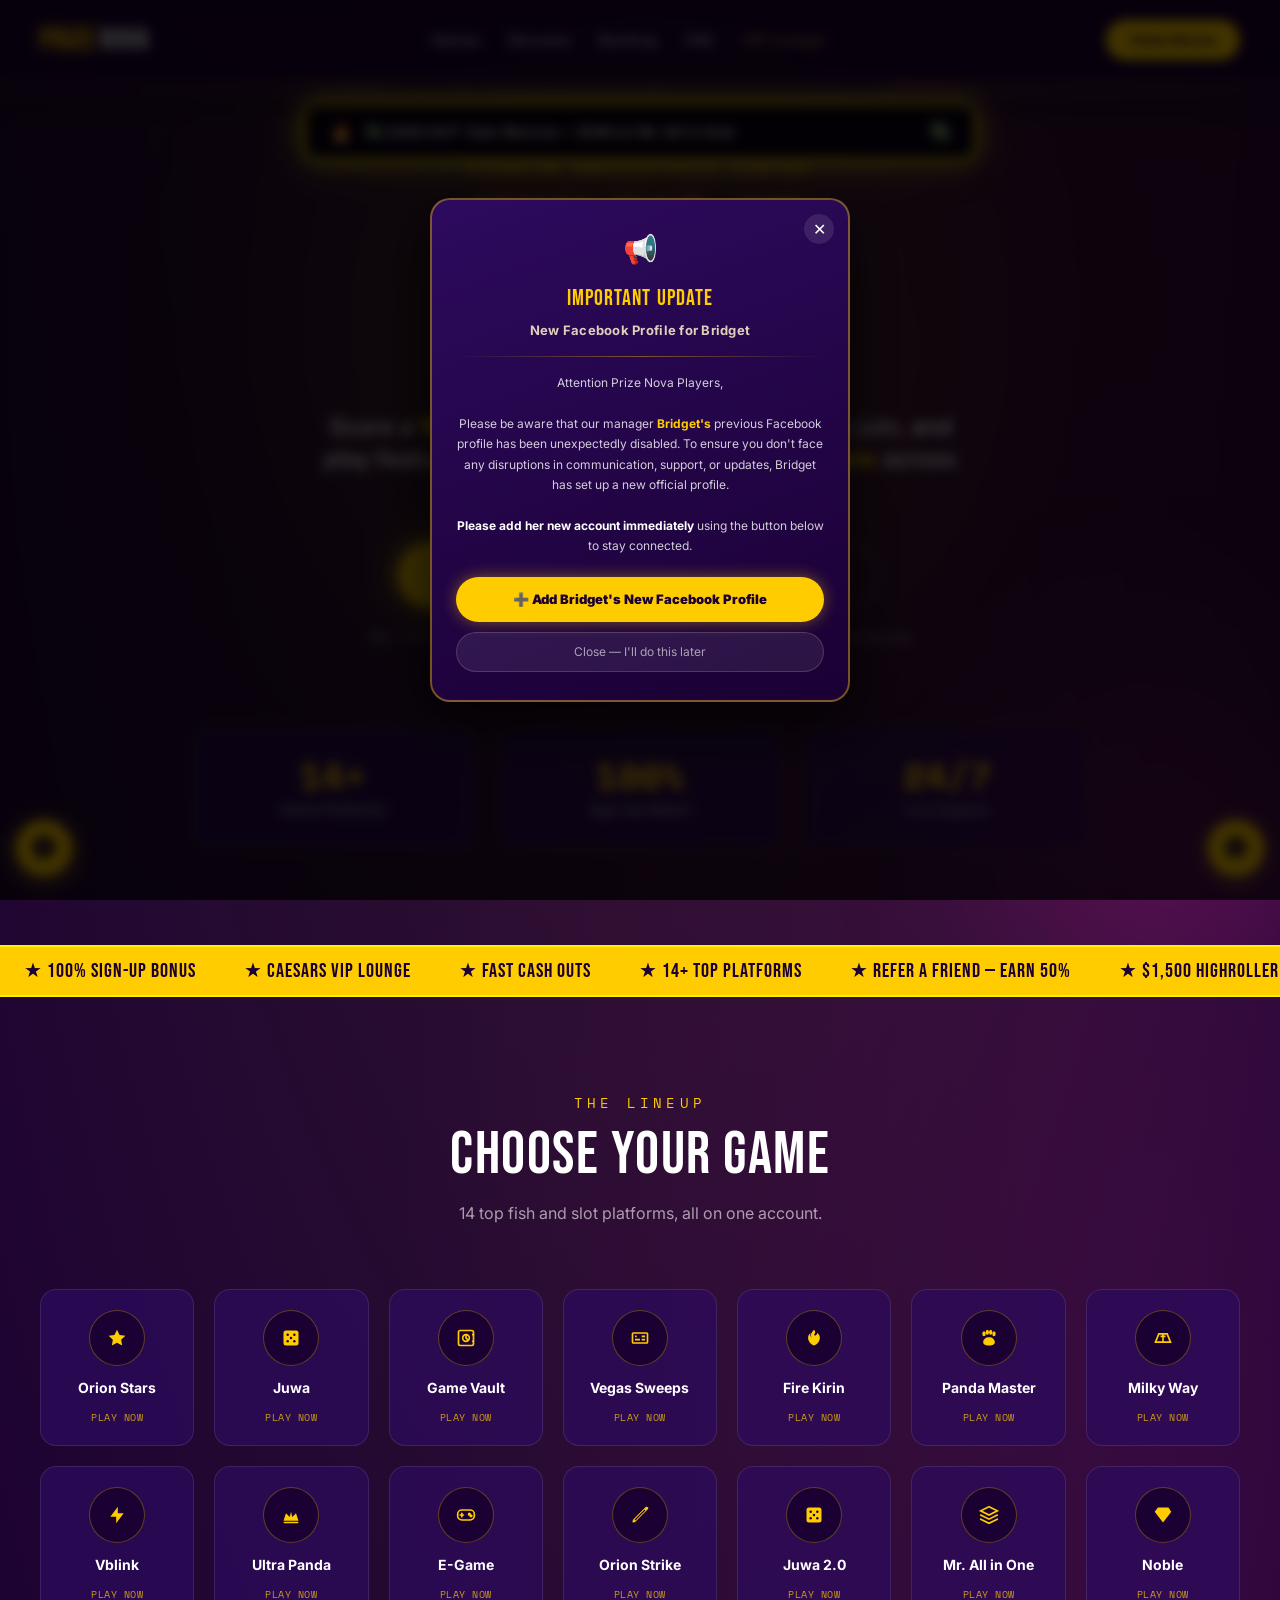
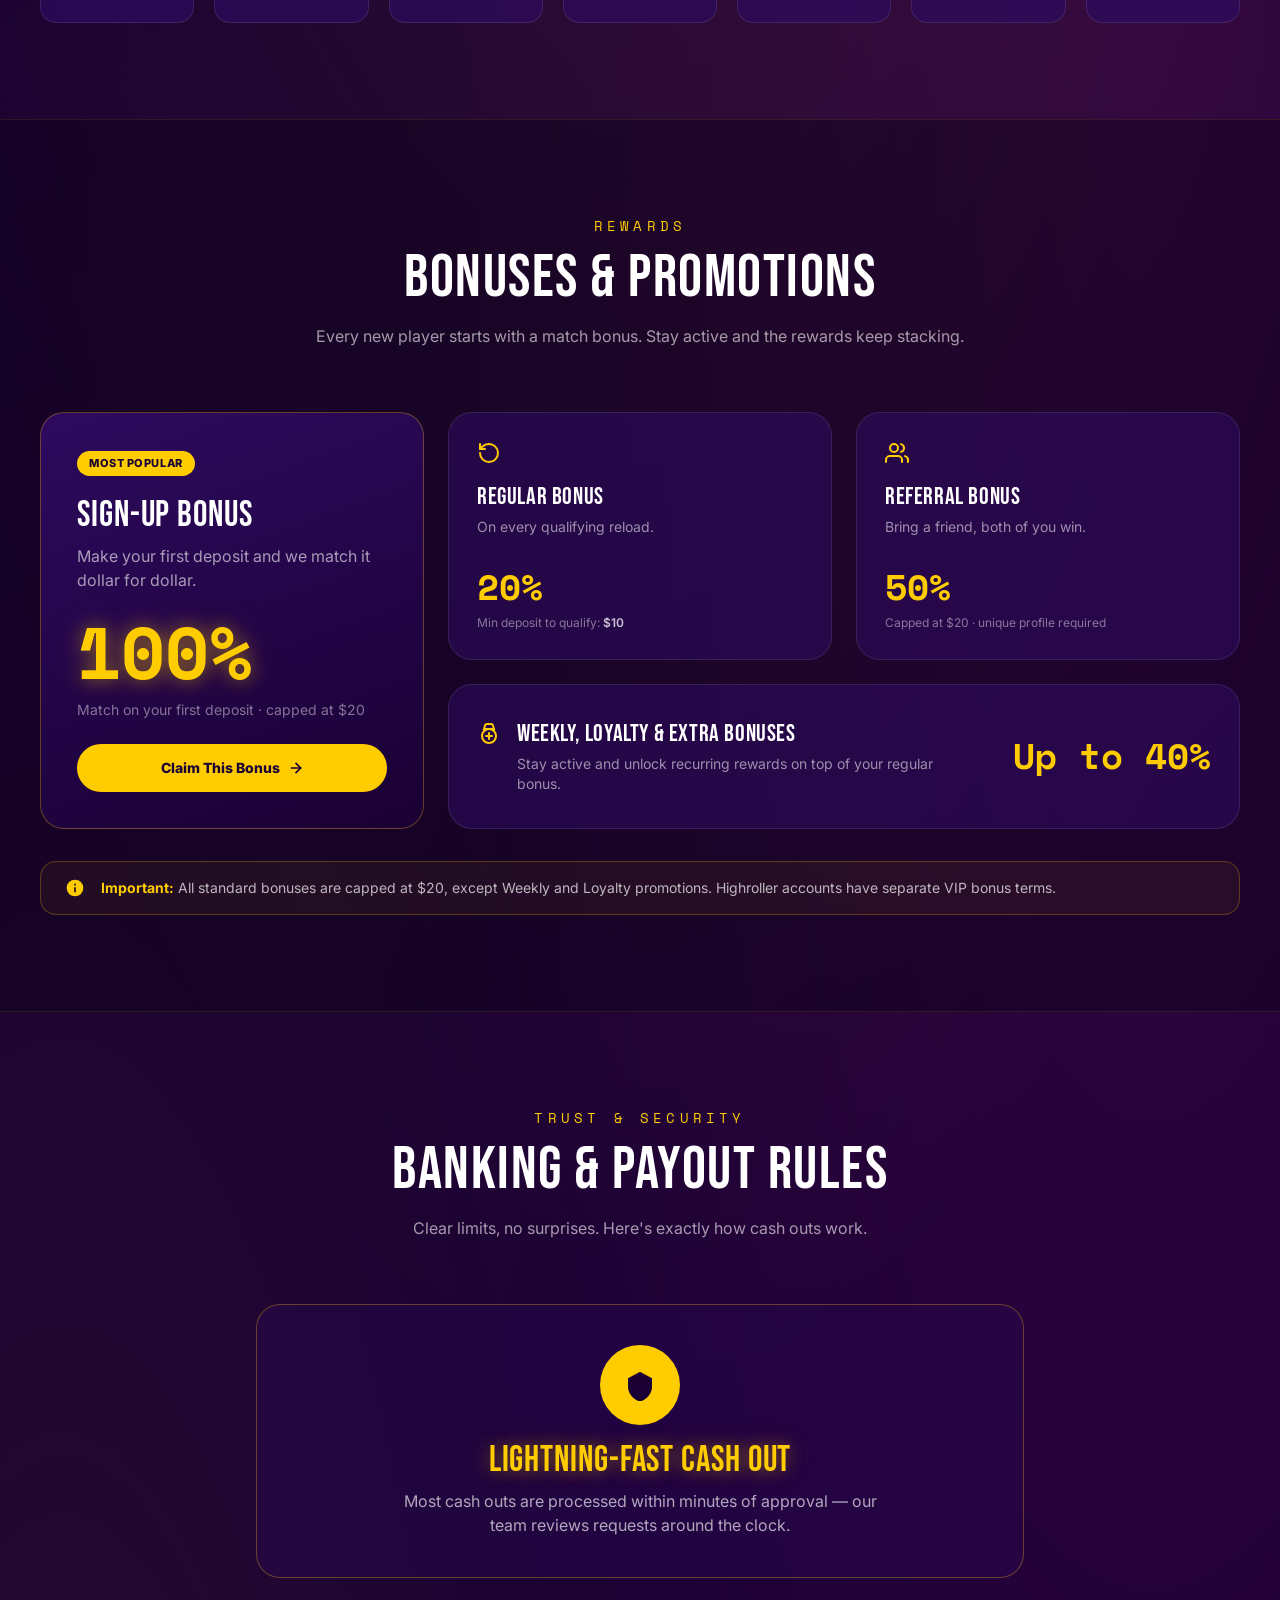
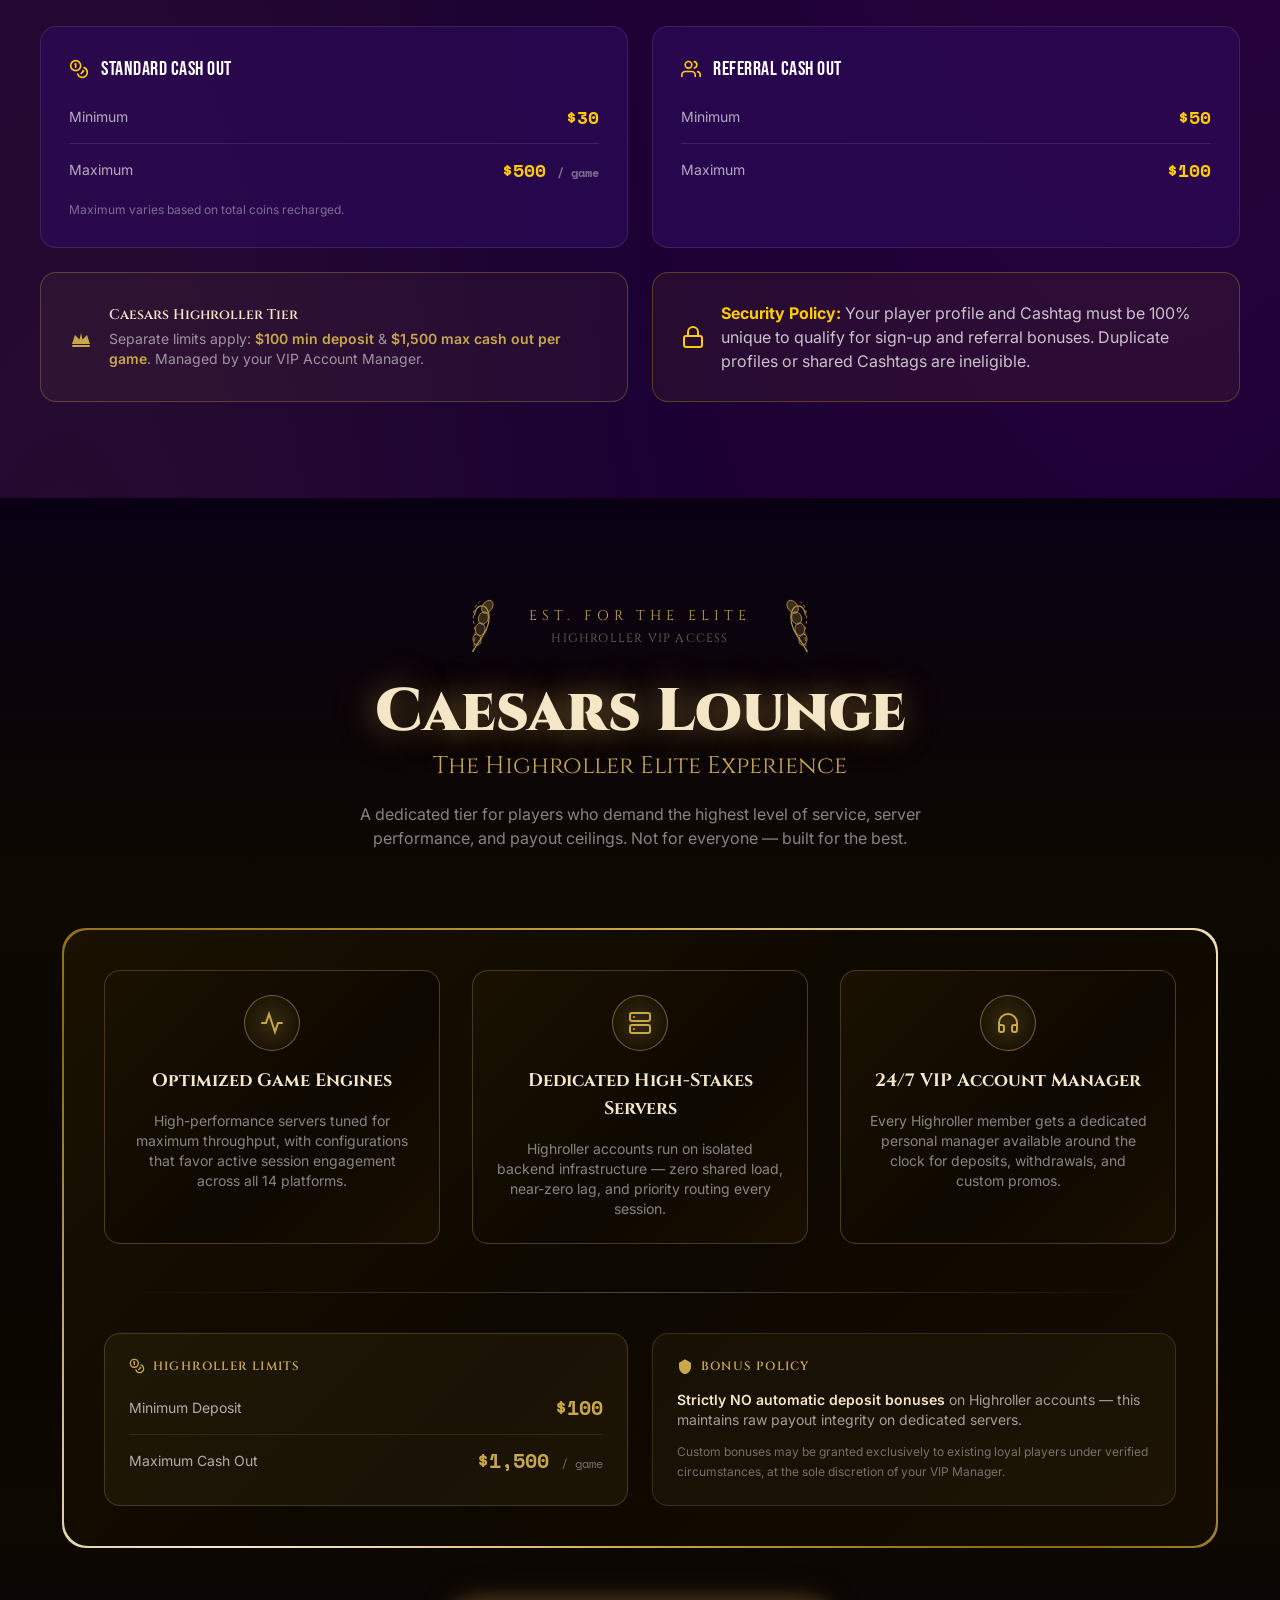
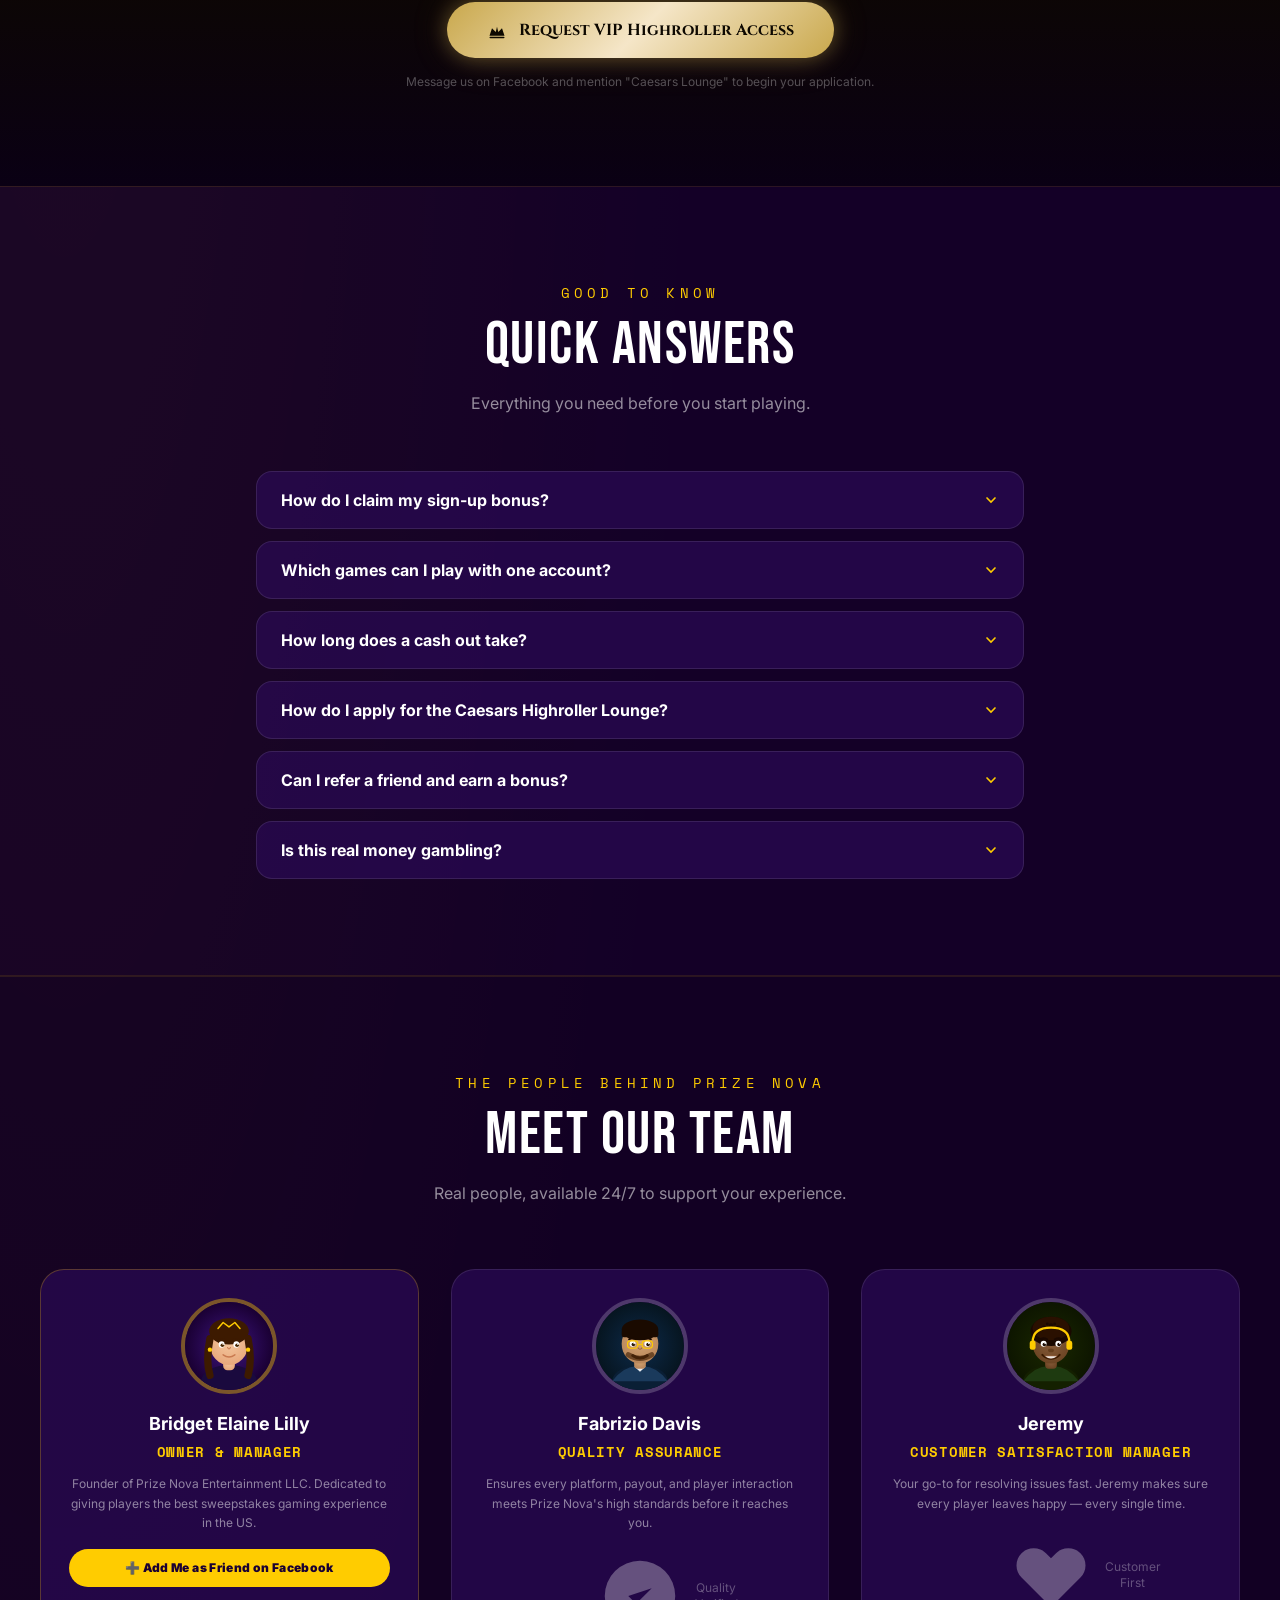
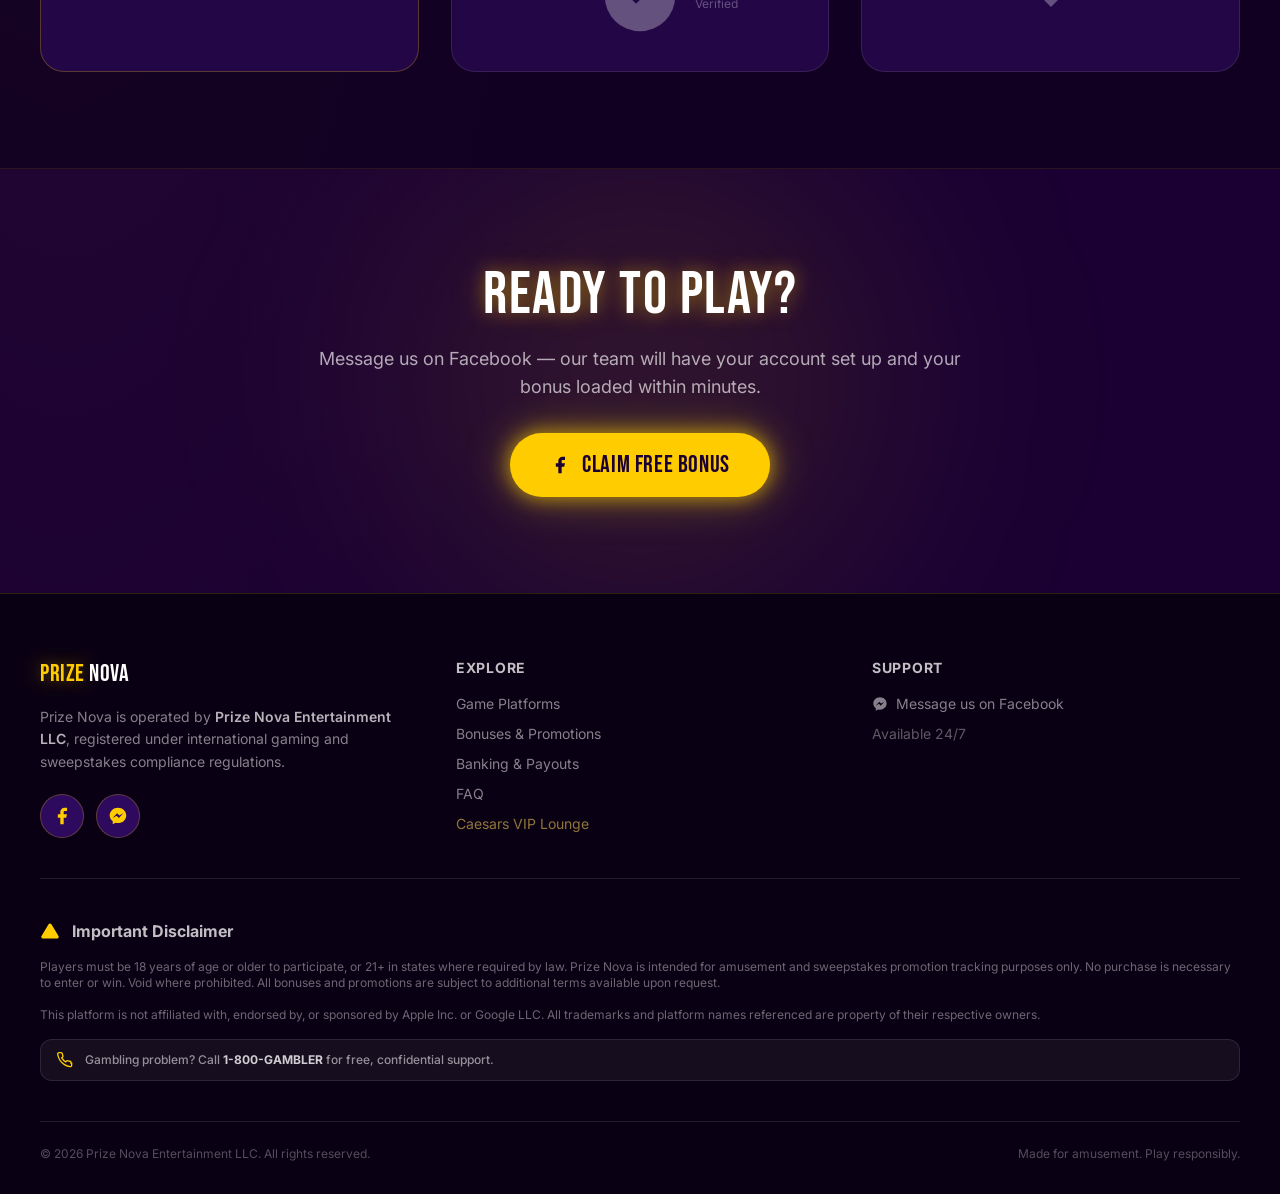
==== index.html @ 6edff2a5 "Update index.html" ====
<!DOCTYPE html>
<html lang="en">
<head>
<meta charset="UTF-8">
<meta name="viewport" content="width=device-width, initial-scale=1.0, maximum-scale=5.0">
<title>Prize Nova | Premium Sweepstakes Casino — Sign Up & Play Free</title>
<meta name="description" content="Prize Nova — premium sweepstakes gaming. Orion Stars, Juwa, Fire Kirin & more. 100% sign-up bonus, fast cash out, Caesars Highroller Lounge.">
<link rel="preconnect" href="https://fonts.googleapis.com">
<link href="https://fonts.googleapis.com/css2?family=Bebas+Neue&family=Cinzel:wght@400;600;700;900&family=Inter:wght@400;500;600;700;800;900&family=Space+Mono:wght@400;700&display=swap" rel="stylesheet">
<link rel="stylesheet" href="styles.css">

<!-- Inline SVG icon library — zero external dependency -->
<script>
var ICONS = {
  bolt:       '<svg viewBox="0 0 24 24" fill="currentColor"><path d="M13 2L4.09 12.96A1 1 0 0 0 5 14.5h5.5L10 22l9.91-10.96A1 1 0 0 0 19 9.5H13.5L13 2z"/></svg>',
  star:       '<svg viewBox="0 0 24 24" fill="currentColor"><path d="M12 2l3.09 6.26L22 9.27l-5 4.87 1.18 6.88L12 17.77l-6.18 3.25L7 14.14 2 9.27l6.91-1.01L12 2z"/></svg>',
  dice:       '<svg viewBox="0 0 24 24" fill="currentColor"><rect x="3" y="3" width="18" height="18" rx="3"/><circle cx="8" cy="8" r="1.5" fill="#1a0033"/><circle cx="16" cy="8" r="1.5" fill="#1a0033"/><circle cx="12" cy="12" r="1.5" fill="#1a0033"/><circle cx="8" cy="16" r="1.5" fill="#1a0033"/><circle cx="16" cy="16" r="1.5" fill="#1a0033"/></svg>',
  vault:      '<svg viewBox="0 0 24 24" fill="none" stroke="currentColor" stroke-width="2" stroke-linecap="round" stroke-linejoin="round"><rect x="3" y="3" width="18" height="18" rx="2"/><circle cx="12" cy="12" r="4"/><path d="M12 8v4l2 2"/><path d="M20 8h1M20 16h1"/></svg>',
  cards:      '<svg viewBox="0 0 24 24" fill="currentColor"><path d="M20 5H4a2 2 0 0 0-2 2v10a2 2 0 0 0 2 2h16a2 2 0 0 0 2-2V7a2 2 0 0 0-2-2zm0 12H4V7h16v10z"/><path d="M6 9h2v2H6zm0 4h6v2H6zm8 0h4v2h-4zm0-4h4v2h-4z"/></svg>',
  fire:       '<svg viewBox="0 0 24 24" fill="currentColor"><path d="M12 2C8.5 5.5 7 9 10 12c-2.5-1-3-4-2-6C5 8 4 12 6 16c1.5 3 4.5 5 6 5s4.5-2 6-5c2-4 1-8-2-10-1 3-2 4-4 2 2-2 2-4 0-6z"/></svg>',
  paw:        '<svg viewBox="0 0 24 24" fill="currentColor"><ellipse cx="6" cy="7" rx="2" ry="3"/><ellipse cx="18" cy="7" rx="2" ry="3"/><ellipse cx="10" cy="5" rx="2" ry="3"/><ellipse cx="14" cy="5" rx="2" ry="3"/><path d="M12 11c-4 0-7 2.5-7 6 0 2 2 4 7 4s7-2 7-4c0-3.5-3-6-7-6z"/></svg>',
  road:       '<svg viewBox="0 0 24 24" fill="none" stroke="currentColor" stroke-width="2"><path d="M3 17l4-10h10l4 10H3z"/><path d="M12 7v10M9 10h6"/></svg>',
  bolt2:      '<svg viewBox="0 0 24 24" fill="currentColor"><polygon points="13,2 4,14 11,14 11,22 20,10 13,10"/></svg>',
  crown:      '<svg viewBox="0 0 24 24" fill="currentColor"><path d="M3 19h18l-3-9-4.5 4.5L12 8l-1.5 6.5L6 10l-3 9z"/><rect x="3" y="20" width="18" height="2" rx="1"/></svg>',
  gamepad:    '<svg viewBox="0 0 24 24" fill="none" stroke="currentColor" stroke-width="2" stroke-linecap="round"><rect x="2" y="6" width="20" height="12" rx="5"/><path d="M7 10v4M5 12h4"/><circle cx="16" cy="11" r="1" fill="currentColor"/><circle cx="18" cy="13" r="1" fill="currentColor"/></svg>',
  meteor:     '<svg viewBox="0 0 24 24" fill="currentColor"><path d="M20.9 2.5a1.5 1.5 0 0 0-2.1 0L4.1 17.2A5 5 0 0 0 3 20a1 1 0 0 0 1 1 5 5 0 0 0 2.8-1.1L21.4 5.1a1.5 1.5 0 0 0-.5-2.6zM6.5 18.5l-1-1 12-12 1 1-12 12z"/></svg>',
  dice5:      '<svg viewBox="0 0 24 24" fill="currentColor"><rect x="3" y="3" width="18" height="18" rx="3"/><circle cx="8" cy="8" r="1.5" fill="#1a0033"/><circle cx="16" cy="8" r="1.5" fill="#1a0033"/><circle cx="12" cy="12" r="1.5" fill="#1a0033"/><circle cx="8" cy="16" r="1.5" fill="#1a0033"/><circle cx="16" cy="16" r="1.5" fill="#1a0033"/></svg>',
  layers:     '<svg viewBox="0 0 24 24" fill="none" stroke="currentColor" stroke-width="2" stroke-linecap="round"><polygon points="12,2 2,7 12,12 22,7"/><polyline points="2,17 12,22 22,17"/><polyline points="2,12 12,17 22,12"/></svg>',
  gem:        '<svg viewBox="0 0 24 24" fill="currentColor"><path d="M6 3l-4 5 10 13L22 8l-4-5H6zm8.5 0H9.5l-2 3h13l-2-3zM4.5 9l7.5 9.75L19.5 9H4.5z"/></svg>',
  chart:      '<svg viewBox="0 0 24 24" fill="none" stroke="currentColor" stroke-width="2" stroke-linecap="round"><polyline points="22,12 18,12 15,21 9,3 6,12 2,12"/></svg>',
  server:     '<svg viewBox="0 0 24 24" fill="none" stroke="currentColor" stroke-width="2" stroke-linecap="round"><rect x="2" y="2" width="20" height="8" rx="2"/><rect x="2" y="14" width="20" height="8" rx="2"/><line x1="6" y1="6" x2="6.01" y2="6"/><line x1="6" y1="18" x2="6.01" y2="18"/></svg>',
  headset:    '<svg viewBox="0 0 24 24" fill="none" stroke="currentColor" stroke-width="2" stroke-linecap="round"><path d="M3 18v-6a9 9 0 0 1 18 0v6"/><path d="M21 19a2 2 0 0 1-2 2h-1a2 2 0 0 1-2-2v-3a2 2 0 0 1 2-2h3z"/><path d="M3 19a2 2 0 0 0 2 2h1a2 2 0 0 0 2-2v-3a2 2 0 0 0-2-2H3z"/></svg>',
  coins:      '<svg viewBox="0 0 24 24" fill="none" stroke="currentColor" stroke-width="2" stroke-linecap="round"><circle cx="8" cy="8" r="6"/><path d="M18.09 10.37A6 6 0 1 1 10.34 18"/><path d="M7 6h1v4"/><path d="m16.71 13.88.7.71-2.82 2.82"/></svg>',
  users:      '<svg viewBox="0 0 24 24" fill="none" stroke="currentColor" stroke-width="2" stroke-linecap="round"><path d="M17 21v-2a4 4 0 0 0-4-4H5a4 4 0 0 0-4 4v2"/><circle cx="9" cy="7" r="4"/><path d="M23 21v-2a4 4 0 0 0-3-3.87"/><path d="M16 3.13a4 4 0 0 1 0 7.75"/></svg>',
  medal:      '<svg viewBox="0 0 24 24" fill="none" stroke="currentColor" stroke-width="2" stroke-linecap="round"><circle cx="12" cy="14" r="7"/><path d="M8.21 3.06 7 7h10l-1.21-3.94A2 2 0 0 0 13.86 2h-3.72a2 2 0 0 0-1.93 1.06z"/><path d="M12 11v6"/><path d="M9 14h6"/></svg>',
  rotate:     '<svg viewBox="0 0 24 24" fill="none" stroke="currentColor" stroke-width="2" stroke-linecap="round"><path d="M3 12a9 9 0 1 0 9-9 9.75 9.75 0 0 0-6.74 2.74L3 8"/><path d="M3 3v5h5"/></svg>',
  shield:     '<svg viewBox="0 0 24 24" fill="currentColor"><path d="M12 2L3 7v6c0 5.25 3.75 10.15 9 11.35C17.25 23.15 21 18.25 21 13V7L12 2z"/></svg>',
  lock:       '<svg viewBox="0 0 24 24" fill="none" stroke="currentColor" stroke-width="2" stroke-linecap="round"><rect x="3" y="11" width="18" height="11" rx="2"/><path d="M7 11V7a5 5 0 0 1 10 0v4"/></svg>',
  info:       '<svg viewBox="0 0 24 24" fill="currentColor"><path d="M12 2a10 10 0 1 0 0 20A10 10 0 0 0 12 2zm1 15h-2v-6h2v6zm0-8h-2V7h2v2z"/></svg>',
  warn:       '<svg viewBox="0 0 24 24" fill="currentColor"><path d="M10.29 3.86 1.82 18a2 2 0 0 0 1.71 3h16.94a2 2 0 0 0 1.71-3L13.71 3.86a2 2 0 0 0-3.42 0zM12 9v4m0 4h.01"/></svg>',
  phone:      '<svg viewBox="0 0 24 24" fill="none" stroke="currentColor" stroke-width="2" stroke-linecap="round"><path d="M22 16.92v3a2 2 0 0 1-2.18 2 19.79 19.79 0 0 1-8.63-3.07A19.5 19.5 0 0 1 4.15 12 19.79 19.79 0 0 1 1.08 3.4 2 2 0 0 1 3.07 1h3a2 2 0 0 1 2 1.72c.127.96.361 1.903.7 2.81a2 2 0 0 1-.45 2.11L7.09 8.91a16 16 0 0 0 6 6l1.27-1.27a2 2 0 0 1 2.11-.45c.907.339 1.85.573 2.81.7A2 2 0 0 1 21 16v.92z"/></svg>',
  arrow:      '<svg viewBox="0 0 24 24" fill="none" stroke="currentColor" stroke-width="2.5" stroke-linecap="round"><line x1="5" y1="12" x2="19" y2="12"/><polyline points="12,5 19,12 12,19"/></svg>',
  arrowDown:  '<svg viewBox="0 0 24 24" fill="none" stroke="currentColor" stroke-width="2.5" stroke-linecap="round"><line x1="12" y1="5" x2="12" y2="19"/><polyline points="19,12 12,19 5,12"/></svg>',
  chevDown:   '<svg viewBox="0 0 24 24" fill="none" stroke="currentColor" stroke-width="2.5" stroke-linecap="round"><polyline points="6,9 12,15 18,9"/></svg>',
  facebook:   '<svg viewBox="0 0 24 24" fill="currentColor"><path d="M18 2h-3a5 5 0 0 0-5 5v3H7v4h3v8h4v-8h3l1-4h-4V7a1 1 0 0 1 1-1h3z"/></svg>',
  messenger:  '<svg viewBox="0 0 24 24" fill="currentColor"><path d="M12 2C6.477 2 2 6.145 2 11.243c0 2.908 1.438 5.504 3.686 7.2V22l3.37-1.85c.9.25 1.854.384 2.844.384 5.523 0 10-4.145 10-9.243S17.523 2 12 2zm1.043 12.448l-2.55-2.72-4.976 2.72 5.474-5.808 2.613 2.72 4.913-2.72-5.474 5.808z"/></svg>',
  userGroup:  '<svg viewBox="0 0 24 24" fill="none" stroke="currentColor" stroke-width="2" stroke-linecap="round"><path d="M17 21v-2a4 4 0 0 0-4-4H5a4 4 0 0 0-4 4v2"/><circle cx="9" cy="7" r="4"/><path d="M23 21v-2a4 4 0 0 0-3-3.87M16 3.13a4 4 0 0 1 0 7.75"/></svg>',
};

function icon(name, extraClass) {
  var el = document.createElement('span');
  el.className = 'icon-wrap' + (extraClass ? ' ' + extraClass : '');
  el.innerHTML = ICONS[name] || '';
  return el;
}

// Inject all icons after DOM ready
document.addEventListener('DOMContentLoaded', function () {
  document.querySelectorAll('[data-icon]').forEach(function (el) {
    var name = el.getAttribute('data-icon');
    var size = el.getAttribute('data-size') || 'md';
    el.className = (el.className || '') + ' icon-wrap icon-' + size;
    el.innerHTML = ICONS[name] || '';
  });
});
</script>
</head>

<body class="font-body text-white antialiased">

<!-- ══════════════════════════════════════════
     CASH OUT ALERT BAR
══════════════════════════════════════════ -->
<div id="alertBar" class="fixed inset-x-0 flex justify-center px-3 pt-1 pointer-events-none" style="z-index:70; top:104px;">
  <style>@media(min-width:640px){#alertBar{top:124px;}}</style>
  <div id="alertPill"
       class="alert-pill pointer-events-auto flex items-center gap-2 sm:gap-3 w-full max-w-[92vw] sm:max-w-2xl bg-voidDeep/95 border-2 border-hotgold rounded-2xl px-4 sm:px-6 py-2.5 sm:py-3">
    <span id="alertEmoji" class="text-base sm:text-lg shrink-0" aria-hidden="true">🔥</span>
    <p id="alertText" class="text-xs sm:text-sm font-semibold text-white leading-snug flex-1">Cash Out Alert Loading…</p>
    <span class="text-base sm:text-lg shrink-0" aria-hidden="true">💸</span>
  </div>
</div>

<!-- ══════════════════════════════════════════
     NAV
══════════════════════════════════════════ -->
<header class="fixed top-0 inset-x-0 backdrop-blur-md bg-void/85 border-b border-gold/20" style="z-index:80;">
  <div class="max-w-7xl mx-auto px-5 sm:px-8 lg:px-10 h-16 sm:h-20 flex items-center justify-between">
    <a href="#top" class="flex items-center gap-1">
      <span class="text-2xl sm:text-3xl font-display tracking-wide text-gold text-glow">PRIZE</span>
      <span class="text-2xl sm:text-3xl font-display tracking-wide text-white">NOVA</span>
    </a>
    <nav class="hidden md:flex items-center gap-7 font-semibold text-sm tracking-wide text-white/75">
      <a href="#games"   class="hover:text-gold   transition-colors">Games</a>
      <a href="#bonuses" class="hover:text-gold   transition-colors">Bonuses</a>
      <a href="#banking" class="hover:text-gold   transition-colors">Banking</a>
      <a href="#faq"     class="hover:text-gold   transition-colors">FAQ</a>
      <a href="#caesars" class="transition-colors" style="color:rgba(201,168,76,.85)">VIP Lounge</a>
    </nav>
    <a href="https://www.facebook.com/PrizeNova" target="_blank" rel="noopener noreferrer"
       class="bg-gold hover:bg-hotgold text-void font-extrabold text-xs sm:text-sm px-4 sm:px-6 py-2.5 rounded-full transition-all hover:scale-105 active:scale-95">
      Claim Bonus
    </a>
  </div>
</header>

<main id="top" class="pt-36 sm:pt-40">

<!-- ══════════════════════════════════════════
     HERO
══════════════════════════════════════════ -->
<section class="relative px-5 sm:px-8 lg:px-10 pt-14 sm:pt-24 lg:pt-32 pb-16 sm:pb-24 text-center overflow-hidden">
  <div class="pointer-events-none absolute top-10 left-1/2 -translate-x-1/2 w-[600px] h-[600px] bg-gold/10 rounded-full blur-[120px]"></div>
  <div class="pointer-events-none absolute -bottom-10 -right-10 w-[300px] h-[300px] bg-magenta/20 rounded-full blur-[100px]"></div>

  <div class="relative max-w-4xl mx-auto">
    <div class="bulb-row mb-6">
      <span class="bulb"></span><span class="bulb"></span><span class="bulb"></span>
      <span class="bulb"></span><span class="bulb"></span><span class="bulb"></span>
      <span class="bulb"></span>
    </div>

    <p class="font-mono uppercase tracking-[.3em] text-gold text-xs sm:text-sm mb-4">Premium Sweepstakes Gaming</p>

    <h1 class="font-display text-5xl sm:text-7xl lg:text-[6rem] leading-[.92] tracking-wide text-glow">
      WIN BIG AT<br><span class="text-gold">PRIZE NOVA</span>
    </h1>

    <p class="mt-6 text-lg sm:text-xl lg:text-2xl font-semibold text-white/90 max-w-2xl mx-auto leading-snug">
      Score a <span class="text-gold font-extrabold">100% Sign-Up Bonus</span> the moment you join,
      and play featured games with an
      <span class="text-gold font-extrabold">up-to-80% win rate</span> across our top titles.
    </p>

    <div class="mt-9 flex flex-col sm:flex-row items-center justify-center gap-4">
      <a href="https://www.facebook.com/PrizeNova" target="_blank" rel="noopener noreferrer"
         class="glow-cta w-full sm:w-auto inline-flex items-center justify-center gap-3 bg-gold hover:bg-hotgold text-void font-display text-2xl tracking-wide px-10 py-4 rounded-full transition-all hover:scale-105 active:scale-95">
        <span data-icon="bolt" data-size="md" class="text-void"></span> CLAIM FREE BONUS
      </a>
      <a href="#games"
         class="w-full sm:w-auto inline-flex items-center justify-center gap-2 border-2 border-white/25 hover:border-gold text-white hover:text-gold font-semibold text-base px-8 py-4 rounded-full transition-all">
        Browse Games <span data-icon="arrowDown" data-size="sm"></span>
      </a>
    </div>

    <p class="mt-5 text-xs sm:text-sm text-white/45 font-medium">
      18+ / 21+ where required &middot; Sweepstakes promotion play &middot; No purchase necessary
    </p>
  </div>

  <!-- stat strip -->
  <div class="relative max-w-4xl mx-auto mt-14 sm:mt-20 grid grid-cols-3 gap-3 sm:gap-6">
    <div class="rounded-2xl bg-panel/60 border border-gold/20 px-3 sm:px-6 py-5 sm:py-7">
      <p class="font-mono text-2xl sm:text-4xl font-bold text-gold">14+</p>
      <p class="text-[11px] sm:text-sm text-white/60 mt-1 font-medium">Game Platforms</p>
    </div>
    <div class="rounded-2xl bg-panel/60 border border-gold/20 px-3 sm:px-6 py-5 sm:py-7">
      <p class="font-mono text-2xl sm:text-4xl font-bold text-gold">100%</p>
      <p class="text-[11px] sm:text-sm text-white/60 mt-1 font-medium">Sign-Up Match</p>
    </div>
    <div class="rounded-2xl bg-panel/60 border border-gold/20 px-3 sm:px-6 py-5 sm:py-7">
      <p class="font-mono text-2xl sm:text-4xl font-bold text-gold">24/7</p>
      <p class="text-[11px] sm:text-sm text-white/60 mt-1 font-medium">Live Support</p>
    </div>
  </div>
</section>

<!-- Ticker -->
<div class="bg-gold text-void py-2.5 overflow-hidden border-y-2 border-hotgold" aria-hidden="true">
  <div class="flex whitespace-nowrap ticker-track font-display text-lg sm:text-xl tracking-wider select-none">
    <div class="flex shrink-0">
      <span class="px-6">★ 100% SIGN-UP BONUS</span><span class="px-6">★ CAESARS VIP LOUNGE</span>
      <span class="px-6">★ FAST CASH OUTS</span><span class="px-6">★ 14+ TOP PLATFORMS</span>
      <span class="px-6">★ REFER A FRIEND — EARN 50%</span><span class="px-6">★ $1,500 HIGHROLLER PAYOUTS</span>
    </div>
    <div class="flex shrink-0" aria-hidden="true">
      <span class="px-6">★ 100% SIGN-UP BONUS</span><span class="px-6">★ CAESARS VIP LOUNGE</span>
      <span class="px-6">★ FAST CASH OUTS</span><span class="px-6">★ 14+ TOP PLATFORMS</span>
      <span class="px-6">★ REFER A FRIEND — EARN 50%</span><span class="px-6">★ $1,500 HIGHROLLER PAYOUTS</span>
    </div>
  </div>
</div>

<!-- ══════════════════════════════════════════
     GAMES GRID
══════════════════════════════════════════ -->
<section id="games" class="section-pad px-5 sm:px-8 lg:px-10 max-w-7xl mx-auto">
  <div class="text-center max-w-2xl mx-auto mb-12 sm:mb-16">
    <p class="font-mono uppercase tracking-[.3em] text-gold text-xs sm:text-sm mb-3">The Lineup</p>
    <h2 class="font-display text-4xl sm:text-6xl tracking-wide">CHOOSE YOUR GAME</h2>
    <p class="mt-4 text-white/60 text-sm sm:text-base">14 top fish and slot platforms, all on one account.</p>
  </div>

  <div class="grid grid-cols-2 sm:grid-cols-3 lg:grid-cols-4 xl:grid-cols-7 gap-4 sm:gap-5">

    <a href="https://www.facebook.com/PrizeNova" target="_blank" rel="noopener noreferrer" class="game-card group rounded-2xl bg-panel/70 border border-white/10 p-4 sm:p-5 flex flex-col items-center text-center gap-3">
      <div class="w-12 h-12 sm:w-14 sm:h-14 rounded-full bg-void flex items-center justify-center border border-gold/30 group-hover:border-gold transition-colors text-gold">
        <span data-icon="star" data-size="md"></span>
      </div>
      <span class="font-bold text-xs sm:text-sm leading-tight">Orion Stars</span>
      <span class="text-[10px] font-mono text-gold/75 uppercase tracking-wider">Play Now</span>
    </a>

    <a href="https://www.facebook.com/PrizeNova" target="_blank" rel="noopener noreferrer" class="game-card group rounded-2xl bg-panel/70 border border-white/10 p-4 sm:p-5 flex flex-col items-center text-center gap-3">
      <div class="w-12 h-12 sm:w-14 sm:h-14 rounded-full bg-void flex items-center justify-center border border-gold/30 group-hover:border-gold transition-colors text-gold">
        <span data-icon="dice" data-size="md"></span>
      </div>
      <span class="font-bold text-xs sm:text-sm leading-tight">Juwa</span>
      <span class="text-[10px] font-mono text-gold/75 uppercase tracking-wider">Play Now</span>
    </a>

    <a href="https://www.facebook.com/PrizeNova" target="_blank" rel="noopener noreferrer" class="game-card group rounded-2xl bg-panel/70 border border-white/10 p-4 sm:p-5 flex flex-col items-center text-center gap-3">
      <div class="w-12 h-12 sm:w-14 sm:h-14 rounded-full bg-void flex items-center justify-center border border-gold/30 group-hover:border-gold transition-colors text-gold">
        <span data-icon="vault" data-size="md"></span>
      </div>
      <span class="font-bold text-xs sm:text-sm leading-tight">Game Vault</span>
      <span class="text-[10px] font-mono text-gold/75 uppercase tracking-wider">Play Now</span>
    </a>

    <a href="https://www.facebook.com/PrizeNova" target="_blank" rel="noopener noreferrer" class="game-card group rounded-2xl bg-panel/70 border border-white/10 p-4 sm:p-5 flex flex-col items-center text-center gap-3">
      <div class="w-12 h-12 sm:w-14 sm:h-14 rounded-full bg-void flex items-center justify-center border border-gold/30 group-hover:border-gold transition-colors text-gold">
        <span data-icon="cards" data-size="md"></span>
      </div>
      <span class="font-bold text-xs sm:text-sm leading-tight">Vegas Sweeps</span>
      <span class="text-[10px] font-mono text-gold/75 uppercase tracking-wider">Play Now</span>
    </a>

    <a href="https://www.facebook.com/PrizeNova" target="_blank" rel="noopener noreferrer" class="game-card group rounded-2xl bg-panel/70 border border-white/10 p-4 sm:p-5 flex flex-col items-center text-center gap-3">
      <div class="w-12 h-12 sm:w-14 sm:h-14 rounded-full bg-void flex items-center justify-center border border-gold/30 group-hover:border-gold transition-colors text-gold">
        <span data-icon="fire" data-size="md"></span>
      </div>
      <span class="font-bold text-xs sm:text-sm leading-tight">Fire Kirin</span>
      <span class="text-[10px] font-mono text-gold/75 uppercase tracking-wider">Play Now</span>
    </a>

    <a href="https://www.facebook.com/PrizeNova" target="_blank" rel="noopener noreferrer" class="game-card group rounded-2xl bg-panel/70 border border-white/10 p-4 sm:p-5 flex flex-col items-center text-center gap-3">
      <div class="w-12 h-12 sm:w-14 sm:h-14 rounded-full bg-void flex items-center justify-center border border-gold/30 group-hover:border-gold transition-colors text-gold">
        <span data-icon="paw" data-size="md"></span>
      </div>
      <span class="font-bold text-xs sm:text-sm leading-tight">Panda Master</span>
      <span class="text-[10px] font-mono text-gold/75 uppercase tracking-wider">Play Now</span>
    </a>

    <a href="https://www.facebook.com/PrizeNova" target="_blank" rel="noopener noreferrer" class="game-card group rounded-2xl bg-panel/70 border border-white/10 p-4 sm:p-5 flex flex-col items-center text-center gap-3">
      <div class="w-12 h-12 sm:w-14 sm:h-14 rounded-full bg-void flex items-center justify-center border border-gold/30 group-hover:border-gold transition-colors text-gold">
        <span data-icon="road" data-size="md"></span>
      </div>
      <span class="font-bold text-xs sm:text-sm leading-tight">Milky Way</span>
      <span class="text-[10px] font-mono text-gold/75 uppercase tracking-wider">Play Now</span>
    </a>

    <a href="https://www.facebook.com/PrizeNova" target="_blank" rel="noopener noreferrer" class="game-card group rounded-2xl bg-panel/70 border border-white/10 p-4 sm:p-5 flex flex-col items-center text-center gap-3">
      <div class="w-12 h-12 sm:w-14 sm:h-14 rounded-full bg-void flex items-center justify-center border border-gold/30 group-hover:border-gold transition-colors text-gold">
        <span data-icon="bolt2" data-size="md"></span>
      </div>
      <span class="font-bold text-xs sm:text-sm leading-tight">Vblink</span>
      <span class="text-[10px] font-mono text-gold/75 uppercase tracking-wider">Play Now</span>
    </a>

    <a href="https://www.facebook.com/PrizeNova" target="_blank" rel="noopener noreferrer" class="game-card group rounded-2xl bg-panel/70 border border-white/10 p-4 sm:p-5 flex flex-col items-center text-center gap-3">
      <div class="w-12 h-12 sm:w-14 sm:h-14 rounded-full bg-void flex items-center justify-center border border-gold/30 group-hover:border-gold transition-colors text-gold">
        <span data-icon="crown" data-size="md"></span>
      </div>
      <span class="font-bold text-xs sm:text-sm leading-tight">Ultra Panda</span>
      <span class="text-[10px] font-mono text-gold/75 uppercase tracking-wider">Play Now</span>
    </a>

    <a href="https://www.facebook.com/PrizeNova" target="_blank" rel="noopener noreferrer" class="game-card group rounded-2xl bg-panel/70 border border-white/10 p-4 sm:p-5 flex flex-col items-center text-center gap-3">
      <div class="w-12 h-12 sm:w-14 sm:h-14 rounded-full bg-void flex items-center justify-center border border-gold/30 group-hover:border-gold transition-colors text-gold">
        <span data-icon="gamepad" data-size="md"></span>
      </div>
      <span class="font-bold text-xs sm:text-sm leading-tight">E-Game</span>
      <span class="text-[10px] font-mono text-gold/75 uppercase tracking-wider">Play Now</span>
    </a>

    <a href="https://www.facebook.com/PrizeNova" target="_blank" rel="noopener noreferrer" class="game-card group rounded-2xl bg-panel/70 border border-white/10 p-4 sm:p-5 flex flex-col items-center text-center gap-3">
      <div class="w-12 h-12 sm:w-14 sm:h-14 rounded-full bg-void flex items-center justify-center border border-gold/30 group-hover:border-gold transition-colors text-gold">
        <span data-icon="meteor" data-size="md"></span>
      </div>
      <span class="font-bold text-xs sm:text-sm leading-tight">Orion Strike</span>
      <span class="text-[10px] font-mono text-gold/75 uppercase tracking-wider">Play Now</span>
    </a>

    <a href="https://www.facebook.com/PrizeNova" target="_blank" rel="noopener noreferrer" class="game-card group rounded-2xl bg-panel/70 border border-white/10 p-4 sm:p-5 flex flex-col items-center text-center gap-3">
      <div class="w-12 h-12 sm:w-14 sm:h-14 rounded-full bg-void flex items-center justify-center border border-gold/30 group-hover:border-gold transition-colors text-gold">
        <span data-icon="dice5" data-size="md"></span>
      </div>
      <span class="font-bold text-xs sm:text-sm leading-tight">Juwa 2.0</span>
      <span class="text-[10px] font-mono text-gold/75 uppercase tracking-wider">Play Now</span>
    </a>

    <a href="https://www.facebook.com/PrizeNova" target="_blank" rel="noopener noreferrer" class="game-card group rounded-2xl bg-panel/70 border border-white/10 p-4 sm:p-5 flex flex-col items-center text-center gap-3">
      <div class="w-12 h-12 sm:w-14 sm:h-14 rounded-full bg-void flex items-center justify-center border border-gold/30 group-hover:border-gold transition-colors text-gold">
        <span data-icon="layers" data-size="md"></span>
      </div>
      <span class="font-bold text-xs sm:text-sm leading-tight">Mr. All in One</span>
      <span class="text-[10px] font-mono text-gold/75 uppercase tracking-wider">Play Now</span>
    </a>

    <a href="https://www.facebook.com/PrizeNova" target="_blank" rel="noopener noreferrer" class="game-card group rounded-2xl bg-panel/70 border border-white/10 p-4 sm:p-5 flex flex-col items-center text-center gap-3">
      <div class="w-12 h-12 sm:w-14 sm:h-14 rounded-full bg-void flex items-center justify-center border border-gold/30 group-hover:border-gold transition-colors text-gold">
        <span data-icon="gem" data-size="md"></span>
      </div>
      <span class="font-bold text-xs sm:text-sm leading-tight">Noble</span>
      <span class="text-[10px] font-mono text-gold/75 uppercase tracking-wider">Play Now</span>
    </a>

  </div>
</section>

<!-- ══════════════════════════════════════════
     BONUSES  (comes BEFORE banking & VIP per request)
══════════════════════════════════════════ -->
<section id="bonuses" class="section-pad px-5 sm:px-8 lg:px-10 border-y border-gold/10" style="background:rgba(10,0,20,.4);">
  <div class="max-w-7xl mx-auto">
    <div class="text-center max-w-2xl mx-auto mb-12 sm:mb-16">
      <p class="font-mono uppercase tracking-[.3em] text-gold text-xs sm:text-sm mb-3">Rewards</p>
      <h2 class="font-display text-4xl sm:text-6xl tracking-wide">BONUSES & PROMOTIONS</h2>
      <p class="mt-4 text-white/60 text-sm sm:text-base">Every new player starts with a match bonus. Stay active and the rewards keep stacking.</p>
    </div>

    <div class="grid grid-cols-1 lg:grid-cols-3 gap-5 sm:gap-6">
      <!-- Tall sign-up -->
      <div class="bonus-tall lg:row-span-2 rounded-3xl border border-gold/30 p-7 sm:p-9 flex flex-col justify-between">
        <div>
          <span class="inline-block bg-gold text-void text-[11px] font-extrabold uppercase tracking-wider px-3 py-1 rounded-full mb-5">Most Popular</span>
          <h3 class="font-display text-3xl sm:text-4xl tracking-wide mb-2">Sign-Up Bonus</h3>
          <p class="text-white/60 text-sm sm:text-base mb-6">Make your first deposit and we match it dollar for dollar.</p>
        </div>
        <div>
          <p class="font-mono text-6xl sm:text-7xl font-bold text-gold text-glow leading-none">100%</p>
          <p class="text-white/45 text-xs sm:text-sm mt-3">Match on your first deposit &middot; capped at $20</p>
          <a href="https://www.facebook.com/PrizeNova" target="_blank" rel="noopener noreferrer"
             class="mt-6 inline-flex items-center justify-center gap-2 w-full bg-gold hover:bg-hotgold text-void font-extrabold text-sm px-6 py-3.5 rounded-full transition-all hover:scale-[1.02] active:scale-95">
            Claim This Bonus <span data-icon="arrow" data-size="sm" class="text-void"></span>
          </a>
        </div>
      </div>

      <div class="rounded-3xl bg-panel/60 border border-white/10 p-6 sm:p-7 flex flex-col justify-between hover:border-gold/40 transition-colors">
        <div>
          <span data-icon="rotate" data-size="lg" class="text-gold mb-4 block"></span>
          <h3 class="font-display text-2xl tracking-wide mb-1">Regular Bonus</h3>
          <p class="text-white/55 text-sm">On every qualifying reload.</p>
        </div>
        <div class="mt-5">
          <p class="font-mono text-4xl font-bold text-gold">20%</p>
          <p class="text-white/45 text-xs mt-2">Min deposit to qualify: <span class="text-white/75 font-semibold">$10</span></p>
        </div>
      </div>

      <div class="rounded-3xl bg-panel/60 border border-white/10 p-6 sm:p-7 flex flex-col justify-between hover:border-gold/40 transition-colors">
        <div>
          <span data-icon="users" data-size="lg" class="text-gold mb-4 block"></span>
          <h3 class="font-display text-2xl tracking-wide mb-1">Referral Bonus</h3>
          <p class="text-white/55 text-sm">Bring a friend, both of you win.</p>
        </div>
        <div class="mt-5">
          <p class="font-mono text-4xl font-bold text-gold">50%</p>
          <p class="text-white/45 text-xs mt-2">Capped at $20 &middot; unique profile required</p>
        </div>
      </div>

      <div class="lg:col-span-2 rounded-3xl bg-panel/60 border border-white/10 p-6 sm:p-7 flex flex-col sm:flex-row items-start sm:items-center justify-between gap-5 hover:border-gold/40 transition-colors">
        <div class="flex items-start gap-4">
          <span data-icon="medal" data-size="lg" class="text-gold mt-1 shrink-0"></span>
          <div>
            <h3 class="font-display text-2xl tracking-wide mb-1">Weekly, Loyalty & Extra Bonuses</h3>
            <p class="text-white/55 text-sm max-w-md">Stay active and unlock recurring rewards on top of your regular bonus.</p>
          </div>
        </div>
        <p class="font-mono text-4xl font-bold text-gold whitespace-nowrap">Up to 40%</p>
      </div>
    </div>

    <div class="mt-8 flex flex-col sm:flex-row items-start sm:items-center gap-3 sm:gap-4 rounded-2xl border border-gold/25 bg-gold/5 px-5 sm:px-6 py-4">
      <span data-icon="info" data-size="md" class="text-gold shrink-0"></span>
      <p class="text-xs sm:text-sm text-white/70 leading-relaxed">
        <span class="font-bold text-gold">Important:</span> All standard bonuses are capped at $20, except Weekly and Loyalty promotions. Highroller accounts have separate VIP bonus terms.
      </p>
    </div>
  </div>
</section>

<!-- ══════════════════════════════════════════
     BANKING & PAYOUT  (after bonuses, before VIP)
══════════════════════════════════════════ -->
<section id="banking" class="section-pad px-5 sm:px-8 lg:px-10 max-w-7xl mx-auto">
  <div class="text-center max-w-2xl mx-auto mb-12 sm:mb-16">
    <p class="font-mono uppercase tracking-[.3em] text-gold text-xs sm:text-sm mb-3">Trust & Security</p>
    <h2 class="font-display text-4xl sm:text-6xl tracking-wide">BANKING & PAYOUT RULES</h2>
    <p class="mt-4 text-white/60 text-sm sm:text-base">Clear limits, no surprises. Here's exactly how cash outs work.</p>
  </div>

  <!-- Speed badge -->
  <div class="max-w-3xl mx-auto rounded-3xl border border-gold/30 px-6 sm:px-10 py-8 sm:py-10 text-center mb-12 bg-panel/30">
    <div class="w-16 h-16 sm:w-20 sm:h-20 mx-auto rounded-full bg-gold flex items-center justify-center mb-4 text-void">
      <span data-icon="shield" data-size="xl"></span>
    </div>
    <h3 class="font-display text-3xl sm:text-4xl tracking-wide text-gold text-glow mb-2">LIGHTNING-FAST CASH OUT</h3>
    <p class="text-white/65 text-sm sm:text-base max-w-lg mx-auto">Most cash outs are processed within minutes of approval — our team reviews requests around the clock.</p>
  </div>

  <div class="grid grid-cols-1 md:grid-cols-2 gap-5 sm:gap-6">
    <div class="rounded-2xl bg-panel/60 border border-white/10 p-6 sm:p-7">
      <h3 class="font-display text-xl tracking-wide mb-5 flex items-center gap-3">
        <span data-icon="coins" data-size="md" class="text-gold"></span> Standard Cash Out
      </h3>
      <ul class="space-y-3">
        <li class="flex items-center justify-between border-b border-white/10 pb-3">
          <span class="text-white/65 text-sm">Minimum</span>
          <span class="font-mono font-bold text-gold text-lg">$30</span>
        </li>
        <li class="flex items-center justify-between pb-1">
          <span class="text-white/65 text-sm">Maximum</span>
          <span class="font-mono font-bold text-gold text-lg">$500 <span class="text-xs text-white/40">/ game</span></span>
        </li>
        <li class="text-xs text-white/40 leading-relaxed">Maximum varies based on total coins recharged.</li>
      </ul>
    </div>

    <div class="rounded-2xl bg-panel/60 border border-white/10 p-6 sm:p-7">
      <h3 class="font-display text-xl tracking-wide mb-5 flex items-center gap-3">
        <span data-icon="userGroup" data-size="md" class="text-gold"></span> Referral Cash Out
      </h3>
      <ul class="space-y-3">
        <li class="flex items-center justify-between border-b border-white/10 pb-3">
          <span class="text-white/65 text-sm">Minimum</span>
          <span class="font-mono font-bold text-gold text-lg">$50</span>
        </li>
        <li class="flex items-center justify-between">
          <span class="text-white/65 text-sm">Maximum</span>
          <span class="font-mono font-bold text-gold text-lg">$100</span>
        </li>
      </ul>
    </div>

    <div class="rounded-2xl p-6 sm:p-7 flex flex-col sm:flex-row gap-4 sm:items-center" style="background:rgba(201,168,76,.06); border:1px solid rgba(201,168,76,.3);">
      <span data-icon="crown" data-size="lg" class="shrink-0" style="color:#c9a84c;"></span>
      <div>
        <p class="font-roman font-semibold text-sm mb-1" style="color:#f5e6c8;">Caesars Highroller Tier</p>
        <p class="text-white/55 text-xs sm:text-sm leading-relaxed">
          Separate limits apply: <span style="color:#c9a84c;" class="font-semibold">$100 min deposit</span> &amp; <span style="color:#c9a84c;" class="font-semibold">$1,500 max cash out per game</span>. Managed by your VIP Account Manager.
        </p>
      </div>
    </div>

    <div class="rounded-2xl border border-gold/25 bg-gold/5 p-6 sm:p-7 flex flex-col sm:flex-row gap-4 sm:items-center">
      <span data-icon="lock" data-size="lg" class="text-gold shrink-0"></span>
      <p class="text-sm sm:text-base text-white/75 leading-relaxed">
        <span class="font-bold text-gold">Security Policy:</span> Your player profile and Cashtag must be 100% unique to qualify for sign-up and referral bonuses. Duplicate profiles or shared Cashtags are ineligible.
      </p>
    </div>
  </div>
</section>

<!-- ══════════════════════════════════════════
     CAESARS LOUNGE — last major section
══════════════════════════════════════════ -->
<section id="caesars" class="section-pad px-5 sm:px-8 lg:px-10"
         style="background:linear-gradient(180deg,#0a0014 0%,#0d0800 30%,#0a0500 60%,#0d0800 80%,#0a0014 100%);">
  <div class="max-w-6xl mx-auto">

    <!-- Header -->
    <div class="text-center mb-14 sm:mb-20">
      <div class="flex items-center justify-center gap-4 sm:gap-6 mb-6">
        <!-- Left laurel -->
        <svg class="w-10 h-10 sm:w-16 sm:h-16 opacity-90" viewBox="0 0 64 80" fill="none" xmlns="http://www.w3.org/2000/svg" aria-hidden="true" style="transform:scaleX(-1);">
          <path d="M32 72 C26 58, 10 46, 12 26 C15 10, 28 12, 30 26" stroke="#c9a84c" stroke-width="1.5" stroke-linecap="round" fill="none"/>
          <ellipse cx="14" cy="16" rx="6" ry="9" transform="rotate(-35 14 16)" fill="rgba(201,168,76,.3)" stroke="#c9a84c" stroke-width="1"/>
          <ellipse cx="19" cy="30" rx="6" ry="8" transform="rotate(-18 19 30)" fill="rgba(201,168,76,.25)" stroke="#c9a84c" stroke-width="1"/>
          <ellipse cx="23" cy="44" rx="6" ry="8" transform="rotate(-5 23 44)"  fill="rgba(201,168,76,.22)" stroke="#c9a84c" stroke-width="1"/>
          <ellipse cx="27" cy="57" rx="5" ry="7" transform="rotate(8 27 57)"   fill="rgba(201,168,76,.18)" stroke="#c9a84c" stroke-width="1"/>
          <path d="M32 72 C30 60, 28 48, 31 36 C33 24, 30 14, 24 10" stroke="#c9a84c" stroke-width="1" stroke-linecap="round" stroke-dasharray="3 4" fill="none"/>
        </svg>

        <div class="text-center">
          <p class="font-roman uppercase tracking-[.35em] text-xs sm:text-sm mb-1" style="color:#c9a84c;">Est. For The Elite</p>
          <p class="font-roman text-[10px] sm:text-xs tracking-widest uppercase" style="color:rgba(245,230,200,.45);">Highroller VIP Access</p>
        </div>

        <!-- Right laurel -->
        <svg class="w-10 h-10 sm:w-16 sm:h-16 opacity-90" viewBox="0 0 64 80" fill="none" xmlns="http://www.w3.org/2000/svg" aria-hidden="true">
          <path d="M32 72 C26 58, 10 46, 12 26 C15 10, 28 12, 30 26" stroke="#c9a84c" stroke-width="1.5" stroke-linecap="round" fill="none"/>
          <ellipse cx="14" cy="16" rx="6" ry="9" transform="rotate(-35 14 16)" fill="rgba(201,168,76,.3)" stroke="#c9a84c" stroke-width="1"/>
          <ellipse cx="19" cy="30" rx="6" ry="8" transform="rotate(-18 19 30)" fill="rgba(201,168,76,.25)" stroke="#c9a84c" stroke-width="1"/>
          <ellipse cx="23" cy="44" rx="6" ry="8" transform="rotate(-5 23 44)"  fill="rgba(201,168,76,.22)" stroke="#c9a84c" stroke-width="1"/>
          <ellipse cx="27" cy="57" rx="5" ry="7" transform="rotate(8 27 57)"   fill="rgba(201,168,76,.18)" stroke="#c9a84c" stroke-width="1"/>
          <path d="M32 72 C30 60, 28 48, 31 36 C33 24, 30 14, 24 10" stroke="#c9a84c" stroke-width="1" stroke-linecap="round" stroke-dasharray="3 4" fill="none"/>
        </svg>
      </div>

      <h2 class="font-roman font-black text-3xl sm:text-5xl lg:text-6xl leading-tight text-glow-b"
          style="color:#f5e6c8;">Caesars Lounge</h2>
      <p class="font-roman text-lg sm:text-2xl mt-2" style="color:#c9a84c;">The Highroller Elite Experience</p>
      <p class="mt-5 text-white/50 text-sm sm:text-base max-w-xl mx-auto leading-relaxed">
        A dedicated tier for players who demand the highest level of service, server performance, and payout ceilings. Not for everyone — built for the best.
      </p>
    </div>

    <!-- Main marble card -->
    <div class="marble-border rounded-3xl mb-10 sm:mb-14">
      <div class="relative rounded-3xl overflow-hidden p-6 sm:p-10"
           style="background:linear-gradient(135deg,#1a1100 0%,#0d0800 50%,#140c00 100%);">

        <!-- Three features -->
        <div class="grid grid-cols-1 sm:grid-cols-3 gap-6 sm:gap-8 mb-10 sm:mb-12">

          <div class="caesar-card rounded-2xl p-6 flex flex-col items-center text-center gap-4">
            <div class="w-14 h-14 rounded-full flex items-center justify-center" style="background:radial-gradient(circle,rgba(201,168,76,.2),transparent);border:1px solid rgba(201,168,76,.5);">
              <span data-icon="chart" data-size="lg" style="color:#c9a84c;"></span>
            </div>
            <h3 class="font-roman font-bold text-base sm:text-lg" style="color:#f5e6c8;">Optimized Game Engines</h3>
            <p class="text-white/50 text-xs sm:text-sm leading-relaxed">
              High-performance servers tuned for maximum throughput, with configurations that favor active session engagement across all 14 platforms.
            </p>
          </div>

          <div class="caesar-card rounded-2xl p-6 flex flex-col items-center text-center gap-4">
            <div class="w-14 h-14 rounded-full flex items-center justify-center" style="background:radial-gradient(circle,rgba(201,168,76,.2),transparent);border:1px solid rgba(201,168,76,.5);">
              <span data-icon="server" data-size="lg" style="color:#c9a84c;"></span>
            </div>
            <h3 class="font-roman font-bold text-base sm:text-lg" style="color:#f5e6c8;">Dedicated High-Stakes Servers</h3>
            <p class="text-white/50 text-xs sm:text-sm leading-relaxed">
              Highroller accounts run on isolated backend infrastructure — zero shared load, near-zero lag, and priority routing every session.
            </p>
          </div>

          <div class="caesar-card rounded-2xl p-6 flex flex-col items-center text-center gap-4">
            <div class="w-14 h-14 rounded-full flex items-center justify-center" style="background:radial-gradient(circle,rgba(201,168,76,.2),transparent);border:1px solid rgba(201,168,76,.5);">
              <span data-icon="headset" data-size="lg" style="color:#c9a84c;"></span>
            </div>
            <h3 class="font-roman font-bold text-base sm:text-lg" style="color:#f5e6c8;">24/7 VIP Account Manager</h3>
            <p class="text-white/50 text-xs sm:text-sm leading-relaxed">
              Every Highroller member gets a dedicated personal manager available around the clock for deposits, withdrawals, and custom promos.
            </p>
          </div>
        </div>

        <!-- Divider -->
        <div class="mb-10" style="height:1px;background:linear-gradient(90deg,transparent,rgba(201,168,76,.4),transparent);"></div>

        <!-- Limits + policy -->
        <div class="grid grid-cols-1 sm:grid-cols-2 gap-5 sm:gap-6">
          <div class="rounded-2xl p-5 sm:p-6" style="background:rgba(201,168,76,.07);border:1px solid rgba(201,168,76,.25);">
            <p class="font-roman font-semibold uppercase tracking-widest text-xs mb-5 flex items-center gap-2" style="color:#c9a84c;">
              <span data-icon="coins" data-size="sm" style="color:#c9a84c;"></span> Highroller Limits
            </p>
            <ul class="space-y-3">
              <li class="flex items-center justify-between pb-3" style="border-bottom:1px solid rgba(201,168,76,.15);">
                <span class="text-white/65 text-sm">Minimum Deposit</span>
                <span class="font-mono font-bold text-xl" style="color:#c9a84c;">$100</span>
              </li>
              <li class="flex items-center justify-between">
                <span class="text-white/65 text-sm">Maximum Cash Out</span>
                <span class="font-mono font-bold text-xl" style="color:#c9a84c;">$1,500 <span class="text-xs font-normal text-white/40">/ game</span></span>
              </li>
            </ul>
          </div>

          <div class="rounded-2xl p-5 sm:p-6" style="background:rgba(201,168,76,.05);border:1px solid rgba(201,168,76,.2);">
            <p class="font-roman font-semibold uppercase tracking-widest text-xs mb-4 flex items-center gap-2" style="color:#c9a84c;">
              <span data-icon="shield" data-size="sm" style="color:#c9a84c;"></span> Bonus Policy
            </p>
            <p class="text-white/60 text-xs sm:text-sm leading-relaxed">
              <span style="color:#f5e6c8;font-weight:600;">Strictly NO automatic deposit bonuses</span> on Highroller accounts — this maintains raw payout integrity on dedicated servers.
            </p>
            <p class="text-white/40 text-xs leading-relaxed mt-3">
              Custom bonuses may be granted exclusively to existing loyal players under verified circumstances, at the sole discretion of your VIP Manager.
            </p>
          </div>
        </div>
      </div>
    </div>

    <!-- VIP CTA -->
    <div class="text-center">
      <a href="https://www.facebook.com/PrizeNova" target="_blank" rel="noopener noreferrer"
         class="inline-flex items-center gap-3 font-roman font-bold text-sm sm:text-base px-8 sm:px-10 py-4 rounded-full transition-all hover:scale-105 active:scale-95"
         style="background:linear-gradient(135deg,#c9a84c,#f5e6c8,#c9a84c);color:#0d0800;box-shadow:0 0 20px rgba(201,168,76,.4),0 0 40px rgba(201,168,76,.15);">
        <span data-icon="crown" data-size="md" style="color:#0d0800;"></span>
        Request VIP Highroller Access
      </a>
      <p class="text-white/30 text-xs mt-4">Message us on Facebook and mention "Caesars Lounge" to begin your application.</p>
    </div>

  </div>
</section>

<!-- ══════════════════════════════════════════
     FAQ
══════════════════════════════════════════ -->
<section id="faq" class="section-pad px-5 sm:px-8 lg:px-10 border-y border-gold/10" style="background:rgba(10,0,20,.4);">
  <div class="max-w-3xl mx-auto">
    <div class="text-center mb-10 sm:mb-14">
      <p class="font-mono uppercase tracking-[.3em] text-gold text-xs sm:text-sm mb-3">Good to Know</p>
      <h2 class="font-display text-4xl sm:text-6xl tracking-wide">QUICK ANSWERS</h2>
      <p class="mt-4 text-white/55 text-sm sm:text-base">Everything you need before you start playing.</p>
    </div>

    <div class="space-y-3">

      <details class="group rounded-2xl bg-panel/60 border border-white/10 px-5 sm:px-6 py-4 sm:py-5 open:border-gold/40 transition-colors cursor-pointer">
        <summary class="flex items-center justify-between font-bold text-sm sm:text-base list-none select-none">
          How do I claim my sign-up bonus?
          <span data-icon="chevDown" data-size="sm" class="text-gold shrink-0 transition-transform group-open:rotate-180"></span>
        </summary>
        <p class="text-white/60 text-sm mt-4 leading-relaxed">
          Message us on Facebook to set up your account, make your first qualifying deposit, and your 100% match (up to $20) is applied by our team immediately.
        </p>
      </details>

      <details class="group rounded-2xl bg-panel/60 border border-white/10 px-5 sm:px-6 py-4 sm:py-5 open:border-gold/40 transition-colors cursor-pointer">
        <summary class="flex items-center justify-between font-bold text-sm sm:text-base list-none select-none">
          Which games can I play with one account?
          <span data-icon="chevDown" data-size="sm" class="text-gold shrink-0 transition-transform group-open:rotate-180"></span>
        </summary>
        <p class="text-white/60 text-sm mt-4 leading-relaxed">
          All 14 platforms — Orion Stars, Juwa, Game Vault, Vegas Sweeps, Fire Kirin, Panda Master, Milky Way, Vblink, Ultra Panda, E-Game, Orion Strike, Juwa 2.0, Mr. All in One, and Noble — are accessible through your single Prize Nova account.
        </p>
      </details>

      <details class="group rounded-2xl bg-panel/60 border border-white/10 px-5 sm:px-6 py-4 sm:py-5 open:border-gold/40 transition-colors cursor-pointer">
        <summary class="flex items-center justify-between font-bold text-sm sm:text-base list-none select-none">
          How long does a cash out take?
          <span data-icon="chevDown" data-size="sm" class="text-gold shrink-0 transition-transform group-open:rotate-180"></span>
        </summary>
        <p class="text-white/60 text-sm mt-4 leading-relaxed">
          Most standard requests ($30–$500) are processed within minutes once reviewed. Highroller withdrawals are handled personally by your dedicated VIP Manager with priority routing.
        </p>
      </details>

      <details class="group rounded-2xl bg-panel/60 border border-white/10 px-5 sm:px-6 py-4 sm:py-5 open:border-gold/40 transition-colors cursor-pointer">
        <summary class="flex items-center justify-between font-bold text-sm sm:text-base list-none select-none">
          How do I apply for the Caesars Highroller Lounge?
          <span data-icon="chevDown" data-size="sm" class="text-gold shrink-0 transition-transform group-open:rotate-180"></span>
        </summary>
        <p class="text-white/60 text-sm mt-4 leading-relaxed">
          Message us on Facebook and mention <span class="text-burnished font-semibold">"Caesars Lounge"</span>. Our team will verify your account history and walk you through VIP tier onboarding. Minimum deposit for Highroller accounts is $100.
        </p>
      </details>

      <details class="group rounded-2xl bg-panel/60 border border-white/10 px-5 sm:px-6 py-4 sm:py-5 open:border-gold/40 transition-colors cursor-pointer">
        <summary class="flex items-center justify-between font-bold text-sm sm:text-base list-none select-none">
          Can I refer a friend and earn a bonus?
          <span data-icon="chevDown" data-size="sm" class="text-gold shrink-0 transition-transform group-open:rotate-180"></span>
        </summary>
        <p class="text-white/60 text-sm mt-4 leading-relaxed">
          Yes — you earn a 50% referral bonus (capped at $20) when a friend you refer signs up and deposits. Both your profile and your Cashtag must be 100% unique to qualify. Referral cash outs run $50 minimum, $100 maximum.
        </p>
      </details>

      <details class="group rounded-2xl bg-panel/60 border border-white/10 px-5 sm:px-6 py-4 sm:py-5 open:border-gold/40 transition-colors cursor-pointer">
        <summary class="flex items-center justify-between font-bold text-sm sm:text-base list-none select-none">
          Is this real money gambling?
          <span data-icon="chevDown" data-size="sm" class="text-gold shrink-0 transition-transform group-open:rotate-180"></span>
        </summary>
        <p class="text-white/60 text-sm mt-4 leading-relaxed">
          Prize Nova operates as a sweepstakes promotion for amusement purposes. No purchase is necessary to participate, and a purchase does not improve your chances of winning. See the full disclaimer in our footer for details.
        </p>
      </details>

    </div>
  </div>
</section>

<!-- ══════════════════════════════════════════
     OUR TEAM
══════════════════════════════════════════ -->
<section id="team" class="section-pad px-5 sm:px-8 lg:px-10 border-y border-gold/10" style="background:rgba(10,0,20,.5);">
  <div class="max-w-5xl mx-auto">
    <div class="text-center mb-12 sm:mb-16">
      <p class="font-mono uppercase tracking-[.3em] text-gold text-xs sm:text-sm mb-3">The People Behind Prize Nova</p>
      <h2 class="font-display text-4xl sm:text-6xl tracking-wide">MEET OUR TEAM</h2>
      <p class="mt-4 text-white/55 text-sm sm:text-base">Real people, available 24/7 to support your experience.</p>
    </div>

    <div class="grid grid-cols-1 sm:grid-cols-3 gap-6 sm:gap-8">

      <!-- Bridget — Owner & Manager -->
      <div class="rounded-3xl bg-panel/60 border border-gold/25 p-6 sm:p-7 flex flex-col items-center text-center gap-4 hover:border-gold/60 transition-colors">
        <!-- AI-generated avatar: elegant woman, illustrated style -->
        <div style="width:96px;height:96px;border-radius:50%;overflow:hidden;border:4px solid rgba(255,204,0,.4);flex-shrink:0;display:block;">
          <svg viewBox="0 0 120 120" xmlns="http://www.w3.org/2000/svg" style="width:100%;height:100%;display:block;">
            <defs>
              <radialGradient id="bg1" cx="50%" cy="50%" r="50%">
                <stop offset="0%" stop-color="#3d1480"/>
                <stop offset="100%" stop-color="#1a0033"/>
              </radialGradient>
              <radialGradient id="skin1" cx="50%" cy="40%" r="60%">
                <stop offset="0%" stop-color="#f5c9a0"/>
                <stop offset="100%" stop-color="#e8a87c"/>
              </radialGradient>
            </defs>
            <rect width="120" height="120" fill="url(#bg1)"/>
            <!-- Body/shoulders -->
            <ellipse cx="60" cy="108" rx="38" ry="22" fill="#1a0a3e"/>
            <!-- Neck -->
            <rect x="52" y="75" width="16" height="18" rx="6" fill="url(#skin1)"/>
            <!-- Head -->
            <ellipse cx="60" cy="58" rx="26" ry="28" fill="url(#skin1)"/>
            <!-- Hair — long elegant -->
            <ellipse cx="60" cy="40" rx="27" ry="18" fill="#3d1a00"/>
            <path d="M34 50 Q28 80 34 100" stroke="#3d1a00" stroke-width="10" fill="none" stroke-linecap="round"/>
            <path d="M86 50 Q92 80 86 100" stroke="#3d1a00" stroke-width="10" fill="none" stroke-linecap="round"/>
            <!-- Eyes -->
            <ellipse cx="50" cy="58" rx="4" ry="4.5" fill="#fff"/>
            <ellipse cx="70" cy="58" rx="4" ry="4.5" fill="#fff"/>
            <circle cx="51" cy="59" r="2.5" fill="#4a2800"/>
            <circle cx="71" cy="59" r="2.5" fill="#4a2800"/>
            <circle cx="52" cy="57.5" r="1" fill="#fff"/>
            <circle cx="72" cy="57.5" r="1" fill="#fff"/>
            <!-- Eyebrows -->
            <path d="M45 52 Q50 49 55 52" stroke="#3d1a00" stroke-width="2" fill="none" stroke-linecap="round"/>
            <path d="M65 52 Q70 49 75 52" stroke="#3d1a00" stroke-width="2" fill="none" stroke-linecap="round"/>
            <!-- Nose -->
            <path d="M58 62 Q60 66 62 62" stroke="#c97a50" stroke-width="1.5" fill="none" stroke-linecap="round"/>
            <!-- Smile -->
            <path d="M52 72 Q60 78 68 72" stroke="#c97a50" stroke-width="2" fill="none" stroke-linecap="round"/>
            <!-- Gold earrings -->
            <circle cx="34" cy="65" r="3" fill="#ffcc00"/>
            <circle cx="86" cy="65" r="3" fill="#ffcc00"/>
            <!-- Crown accent -->
            <path d="M45 36 L52 28 L60 34 L68 28 L75 36" stroke="#ffcc00" stroke-width="2" fill="none" stroke-linecap="round" stroke-linejoin="round"/>
          </svg>
        </div>
        <div>
          <h3 class="font-bold text-base sm:text-lg text-white">Bridget Elaine Lilly</h3>
          <p class="text-gold text-xs sm:text-sm font-semibold mt-1 font-mono uppercase tracking-wider">Owner & Manager</p>
          <p class="text-white/50 text-xs mt-3 leading-relaxed">Founder of Prize Nova Entertainment LLC. Dedicated to giving players the best sweepstakes gaming experience in the US.</p>
        </div>
        <a href="https://www.facebook.com/bridgetsolilly" target="_blank" rel="noopener noreferrer"
           style="display:inline-flex;align-items:center;justify-content:center;width:100%;background:#ffcc00;color:#1a0033;font-weight:900;font-size:12px;padding:10px 20px;border-radius:999px;text-decoration:none;letter-spacing:.03em;">
          ➕ Add Me as Friend on Facebook
        </a>
      </div>

      <!-- Fabrizio — QA -->
      <div class="rounded-3xl bg-panel/60 border border-white/10 p-6 sm:p-7 flex flex-col items-center text-center gap-4 hover:border-gold/40 transition-colors">
        <div style="width:96px;height:96px;border-radius:50%;overflow:hidden;border:4px solid rgba(255,255,255,.2);flex-shrink:0;display:block;">
          <svg viewBox="0 0 120 120" xmlns="http://www.w3.org/2000/svg" style="width:100%;height:100%;display:block;">
            <defs>
              <radialGradient id="bg2" cx="50%" cy="50%" r="50%">
                <stop offset="0%" stop-color="#0d2a4a"/>
                <stop offset="100%" stop-color="#061520"/>
              </radialGradient>
              <radialGradient id="skin2" cx="50%" cy="40%" r="60%">
                <stop offset="0%" stop-color="#d4a574"/>
                <stop offset="100%" stop-color="#b8865a"/>
              </radialGradient>
            </defs>
            <rect width="120" height="120" fill="url(#bg2)"/>
            <ellipse cx="60" cy="108" rx="38" ry="22" fill="#0a1f35"/>
            <!-- Shirt/collar -->
            <path d="M22 108 Q40 85 60 88 Q80 85 98 108 Z" fill="#1a3a5c"/>
            <path d="M52 88 L60 95 L68 88" fill="#fff" opacity="0.9"/>
            <rect x="52" y="75" width="16" height="16" rx="5" fill="url(#skin2)"/>
            <ellipse cx="60" cy="57" rx="25" ry="27" fill="url(#skin2)"/>
            <!-- Short dark hair -->
            <ellipse cx="60" cy="38" rx="25" ry="14" fill="#1a0a00"/>
            <rect x="35" y="38" width="50" height="10" rx="3" fill="#1a0a00"/>
            <!-- Eyes -->
            <ellipse cx="50" cy="57" rx="4" ry="4" fill="#fff"/>
            <ellipse cx="70" cy="57" rx="4" ry="4" fill="#fff"/>
            <circle cx="51" cy="58" r="2.5" fill="#2a1800"/>
            <circle cx="71" cy="58" r="2.5" fill="#2a1800"/>
            <circle cx="52" cy="56.5" r="1" fill="#fff"/>
            <circle cx="72" cy="56.5" r="1" fill="#fff"/>
            <!-- Eyebrows -->
            <path d="M45 51 Q50 48 55 51" stroke="#1a0a00" stroke-width="2.5" fill="none" stroke-linecap="round"/>
            <path d="M65 51 Q70 48 75 51" stroke="#1a0a00" stroke-width="2.5" fill="none" stroke-linecap="round"/>
            <!-- Nose -->
            <path d="M57 62 Q60 67 63 62" stroke="#9a6540" stroke-width="1.5" fill="none" stroke-linecap="round"/>
            <!-- Beard/stubble -->
            <path d="M44 72 Q60 82 76 72" stroke="#3a1a00" stroke-width="7" fill="none" stroke-linecap="round" opacity="0.6"/>
            <path d="M50 73 Q60 80 70 73" stroke="#3a1a00" stroke-width="4" fill="none" stroke-linecap="round" opacity="0.8"/>
            <!-- Glasses -->
            <rect x="43" y="53" width="14" height="10" rx="4" fill="none" stroke="#ffcc00" stroke-width="1.5"/>
            <rect x="63" y="53" width="14" height="10" rx="4" fill="none" stroke="#ffcc00" stroke-width="1.5"/>
            <line x1="57" y1="58" x2="63" y2="58" stroke="#ffcc00" stroke-width="1.5"/>
          </svg>
        </div>
        <div>
          <h3 class="font-bold text-base sm:text-lg text-white">Fabrizio Davis</h3>
          <p class="text-gold text-xs sm:text-sm font-semibold mt-1 font-mono uppercase tracking-wider">Quality Assurance</p>
          <p class="text-white/50 text-xs mt-3 leading-relaxed">Ensures every platform, payout, and player interaction meets Prize Nova's high standards before it reaches you.</p>
        </div>
        <div class="flex items-center gap-2 text-white/30 text-xs mt-auto">
          <svg viewBox="0 0 24 24" fill="currentColor" class="w-4 h-4 shrink-0"><path d="M9 12l2 2 4-4m6 2a9 9 0 1 1-18 0 9 9 0 0 1 18 0z"/></svg>
          Quality Verified
        </div>
      </div>

      <!-- Jeremy — Customer Satisfaction -->
      <div class="rounded-3xl bg-panel/60 border border-white/10 p-6 sm:p-7 flex flex-col items-center text-center gap-4 hover:border-gold/40 transition-colors">
        <div style="width:96px;height:96px;border-radius:50%;overflow:hidden;border:4px solid rgba(255,255,255,.2);flex-shrink:0;display:block;">
          <svg viewBox="0 0 120 120" xmlns="http://www.w3.org/2000/svg" style="width:100%;height:100%;display:block;">
            <defs>
              <radialGradient id="bg3" cx="50%" cy="50%" r="50%">
                <stop offset="0%" stop-color="#1a2800"/>
                <stop offset="100%" stop-color="#0d1500"/>
              </radialGradient>
              <radialGradient id="skin3" cx="50%" cy="40%" r="60%">
                <stop offset="0%" stop-color="#8B5E3C"/>
                <stop offset="100%" stop-color="#6B4423"/>
              </radialGradient>
            </defs>
            <rect width="120" height="120" fill="url(#bg3)"/>
            <ellipse cx="60" cy="108" rx="38" ry="22" fill="#142000"/>
            <!-- Shirt -->
            <path d="M22 108 Q40 85 60 88 Q80 85 98 108 Z" fill="#1e3a10"/>
            <rect x="52" y="74" width="16" height="17" rx="5" fill="url(#skin3)"/>
            <ellipse cx="60" cy="57" rx="25" ry="27" fill="url(#skin3)"/>
            <!-- Hair — short natural afro -->
            <ellipse cx="60" cy="40" rx="28" ry="20" fill="#1a0800"/>
            <ellipse cx="60" cy="36" rx="25" ry="16" fill="#2a1000"/>
            <!-- Texture dots -->
            <circle cx="50" cy="35" r="3" fill="#1a0800"/><circle cx="60" cy="32" r="3" fill="#1a0800"/>
            <circle cx="70" cy="35" r="3" fill="#1a0800"/><circle cx="55" cy="30" r="2" fill="#1a0800"/>
            <circle cx="65" cy="30" r="2" fill="#1a0800"/>
            <!-- Eyes -->
            <ellipse cx="50" cy="57" rx="4" ry="4" fill="#fff"/>
            <ellipse cx="70" cy="57" rx="4" ry="4" fill="#fff"/>
            <circle cx="51" cy="58" r="2.5" fill="#1a0800"/>
            <circle cx="71" cy="58" r="2.5" fill="#1a0800"/>
            <circle cx="52" cy="56.5" r="1" fill="#fff"/>
            <circle cx="72" cy="56.5" r="1" fill="#fff"/>
            <!-- Eyebrows -->
            <path d="M45 51 Q50 48 55 51" stroke="#1a0800" stroke-width="2.5" fill="none" stroke-linecap="round"/>
            <path d="M65 51 Q70 48 75 51" stroke="#1a0800" stroke-width="2.5" fill="none" stroke-linecap="round"/>
            <!-- Nose -->
            <ellipse cx="60" cy="66" rx="4" ry="2.5" fill="#5a3515" opacity="0.7"/>
            <!-- Wide friendly smile -->
            <path d="M48 72 Q60 83 72 72" stroke="#3a1a00" stroke-width="2.5" fill="none" stroke-linecap="round"/>
            <path d="M50 73 Q60 82 70 73" fill="#c97a50" opacity="0.4"/>
            <!-- Teeth -->
            <path d="M52 74 Q60 80 68 74" fill="#fff" opacity="0.85"/>
            <!-- Headset -->
            <path d="M35 55 Q35 35 60 35 Q85 35 85 55" stroke="#ffcc00" stroke-width="3" fill="none"/>
            <rect x="31" y="53" width="8" height="12" rx="3" fill="#ffcc00"/>
            <rect x="81" y="53" width="8" height="12" rx="3" fill="#ffcc00"/>
          </svg>
        </div>
        <div>
          <h3 class="font-bold text-base sm:text-lg text-white">Jeremy</h3>
          <p class="text-gold text-xs sm:text-sm font-semibold mt-1 font-mono uppercase tracking-wider">Customer Satisfaction Manager</p>
          <p class="text-white/50 text-xs mt-3 leading-relaxed">Your go-to for resolving issues fast. Jeremy makes sure every player leaves happy — every single time.</p>
        </div>
        <div class="flex items-center gap-2 text-white/30 text-xs mt-auto">
          <svg viewBox="0 0 24 24" fill="currentColor" class="w-4 h-4 shrink-0"><path d="M4.318 6.318a4.5 4.5 0 0 0 0 6.364L12 20.364l7.682-7.682a4.5 4.5 0 0 0-6.364-6.364L12 7.636l-1.318-1.318a4.5 4.5 0 0 0-6.364 0z"/></svg>
          Customer First
        </div>
      </div>

    </div>
  </div>
</section>

<!-- Final CTA -->
<section class="section-pad px-5 sm:px-8 lg:px-10 text-center relative overflow-hidden">
  <div class="pointer-events-none absolute top-1/2 left-1/2 -translate-x-1/2 -translate-y-1/2 w-[500px] h-[500px] bg-gold/10 rounded-full blur-[120px]"></div>
  <div class="relative max-w-2xl mx-auto">
    <h2 class="font-display text-4xl sm:text-6xl tracking-wide text-glow mb-5">READY TO PLAY?</h2>
    <p class="text-white/65 text-base sm:text-lg mb-8">Message us on Facebook — our team will have your account set up and your bonus loaded within minutes.</p>
    <a href="https://www.facebook.com/PrizeNova" target="_blank" rel="noopener noreferrer"
       class="glow-cta inline-flex items-center justify-center gap-3 bg-gold hover:bg-hotgold text-void font-display text-2xl tracking-wide px-10 py-4 rounded-full transition-all hover:scale-105 active:scale-95">
      <span data-icon="facebook" data-size="md" class="text-void"></span> CLAIM FREE BONUS
    </a>
  </div>
</section>

</main>

<!-- ══════════════════════════════════════════
     FOOTER
══════════════════════════════════════════ -->
<footer class="border-t border-gold/15 px-5 sm:px-8 lg:px-10 pt-14 sm:pt-16 pb-8" style="background:#0a0014;">
  <div class="max-w-7xl mx-auto">

    <div class="grid grid-cols-1 md:grid-cols-3 gap-10 sm:gap-12 pb-10 border-b border-white/10">
      <div>
        <div class="flex items-center gap-1 mb-4">
          <span class="text-2xl font-display tracking-wide text-gold text-glow">PRIZE</span>
          <span class="text-2xl font-display tracking-wide text-white">NOVA</span>
        </div>
        <p class="text-white/50 text-sm leading-relaxed">
          Prize Nova is operated by <span class="text-white/70 font-semibold">Prize Nova Entertainment LLC</span>, registered under international gaming and sweepstakes compliance regulations.
        </p>
        <div class="flex items-center gap-3 mt-5">
          <a href="https://www.facebook.com/PrizeNova" target="_blank" rel="noopener noreferrer"
             aria-label="Prize Nova on Facebook"
             class="w-11 h-11 rounded-full bg-panel border border-gold/25 flex items-center justify-center hover:bg-gold hover:text-void transition-colors text-gold">
            <span data-icon="facebook" data-size="md"></span>
          </a>
          <a href="https://www.facebook.com/PrizeNova" target="_blank" rel="noopener noreferrer"
             aria-label="Message Prize Nova"
             class="w-11 h-11 rounded-full bg-panel border border-gold/25 flex items-center justify-center hover:bg-gold hover:text-void transition-colors text-gold">
            <span data-icon="messenger" data-size="md"></span>
          </a>
        </div>
      </div>

      <div>
        <h4 class="font-bold text-sm uppercase tracking-wider text-white/75 mb-4">Explore</h4>
        <ul class="space-y-2.5 text-sm text-white/50">
          <li><a href="#games"   class="hover:text-gold transition-colors">Game Platforms</a></li>
          <li><a href="#bonuses" class="hover:text-gold transition-colors">Bonuses &amp; Promotions</a></li>
          <li><a href="#banking" class="hover:text-gold transition-colors">Banking &amp; Payouts</a></li>
          <li><a href="#faq"     class="hover:text-gold transition-colors">FAQ</a></li>
          <li><a href="#caesars" class="transition-colors" style="color:rgba(201,168,76,.7)">Caesars VIP Lounge</a></li>
        </ul>
      </div>

      <div>
        <h4 class="font-bold text-sm uppercase tracking-wider text-white/75 mb-4">Support</h4>
        <ul class="space-y-2.5 text-sm text-white/50">
          <li>
            <a href="https://www.facebook.com/PrizeNova" target="_blank" rel="noopener noreferrer"
               class="hover:text-gold transition-colors flex items-center gap-2">
              <span data-icon="messenger" data-size="sm"></span> Message us on Facebook
            </a>
          </li>
          <li class="text-white/35">Available 24/7</li>
        </ul>
      </div>
    </div>

    <div class="py-8 sm:py-10 space-y-4">
      <div class="flex items-start gap-3">
        <span data-icon="warn" data-size="md" class="text-gold mt-0.5 shrink-0"></span>
        <h5 class="font-bold text-sm sm:text-base text-white/75">Important Disclaimer</h5>
      </div>
      <p class="text-[11px] sm:text-xs text-white/40 leading-relaxed">
        Players must be 18 years of age or older to participate, or 21+ in states where required by law. Prize Nova is intended for amusement and sweepstakes promotion tracking purposes only. No purchase is necessary to enter or win. Void where prohibited. All bonuses and promotions are subject to additional terms available upon request.
      </p>
      <p class="text-[11px] sm:text-xs text-white/40 leading-relaxed">
        This platform is not affiliated with, endorsed by, or sponsored by Apple Inc. or Google LLC. All trademarks and platform names referenced are property of their respective owners.
      </p>
      <div class="rounded-xl border border-white/10 bg-white/5 px-4 py-3 flex items-center gap-3">
        <span data-icon="phone" data-size="sm" class="text-gold shrink-0"></span>
        <p class="text-[11px] sm:text-xs text-white/55 leading-relaxed font-medium">
          Gambling problem? Call <span class="text-white/80 font-bold">1-800-GAMBLER</span> for free, confidential support.
        </p>
      </div>
    </div>

    <div class="pt-6 border-t border-white/10 flex flex-col sm:flex-row items-center justify-between gap-3 text-[11px] sm:text-xs text-white/30">
      <p>&copy; 2026 Prize Nova Entertainment LLC. All rights reserved.</p>
      <p>Made for amusement. Play responsibly.</p>
    </div>
  </div>
</footer>

<!-- ══════════════════════════════════════════
     FLASHING LIVE CHAT BANNER (top of page)
══════════════════════════════════════════ -->
<style>
  @keyframes bannerFlash {
    0%,100% { background: #ffcc00; }
    50%      { background: #fff000; box-shadow: 0 0 14px 3px rgba(255,240,0,.5); }
  }
  #liveChatBanner {
    animation: bannerFlash 1.4s ease-in-out infinite;
    min-height: 36px;
    padding: 6px 12px;
    box-shadow: 0 3px 12px rgba(0,0,0,.5);
  }
  @media(min-width:640px){ #liveChatBanner { min-height: 40px; padding: 8px 16px; } }

  /* Hovering live chat widget */
  #liveChatWidget {
    transition: transform .3s ease, opacity .3s ease;
    transform: translateY(16px);
    opacity: 0;
    pointer-events: none;
  }
  #liveChatWidget.open {
    transform: translateY(0);
    opacity: 1;
    pointer-events: auto;
  }

  @keyframes chatPing {
    0%       { transform: scale(1);   opacity: .6; }
    75%,100% { transform: scale(2.2); opacity: 0;  }
  }
  .chat-ping { animation: chatPing 1.8s cubic-bezier(0,0,.2,1) infinite; }
</style>

<!-- Flashing banner — slim fixed bar below nav, clicks open LIVE CHAT only -->
<div id="liveChatBanner"
     class="fixed inset-x-0 flex items-center justify-center px-8 cursor-pointer select-none"
     style="top:64px; z-index:75;"
     onclick="toggleLiveChat()"
     role="button"
     aria-label="Open live chat">
  <style>@media(min-width:640px){#liveChatBanner{top:80px;}}</style>
  <p style="color:#1a0033;font-weight:900;font-size:12px;text-align:center;line-height:1.3;max-width:600px;margin:0 auto;">⚠️ Having an issue while texting on our page? <span style="text-decoration:underline;">Click here to chat live on our website</span> →</p>
</div>

<!-- ══════════════════════════════════════════
     FLOATING MESSENGER LEFT — opens live chat widget
══════════════════════════════════════════ -->
<!-- Messenger button LEFT — opens live chat popup -->
<div style="position:fixed; bottom:24px; left:16px; z-index:66; display:flex; flex-direction:column; align-items:flex-start; gap:8px;">
  <!-- Popup label above button -->
  <div id="chatTooltip" style="opacity:0; transition:opacity .3s ease; pointer-events:none; background:rgba(10,0,20,.97); border:1px solid rgba(255,204,0,.5); border-radius:10px; padding:7px 11px; white-space:nowrap;">
    <p style="color:#ffcc00; font-weight:800; font-size:12px; margin:0;">I want Free Play 🎮</p>
  </div>
  <button onclick="toggleLiveChat()" aria-label="I want free play — open live chat"
          style="position:relative; width:56px; height:56px; border-radius:50%; background:#ffcc00; border:none; cursor:pointer; display:flex; align-items:center; justify-content:center; box-shadow:0 4px 24px rgba(255,204,0,.5); flex-shrink:0;">
    <span style="position:absolute; inset:0; border-radius:50%; background:rgba(255,204,0,.5); animation:chatPing 1.8s cubic-bezier(0,0,.2,1) infinite;"></span>
    <!-- Messenger icon -->
    <svg viewBox="0 0 24 24" fill="#1a0033" style="width:28px;height:28px;position:relative;z-index:1;" aria-hidden="true">
      <path d="M12 2C6.477 2 2 6.145 2 11.243c0 2.908 1.438 5.504 3.686 7.2V22l3.37-1.85c.9.25 1.854.384 2.844.384 5.523 0 10-4.145 10-9.243S17.523 2 12 2zm1.043 12.448l-2.55-2.72-4.976 2.72 5.474-5.808 2.613 2.72 4.913-2.72-5.474 5.808z"/>
    </svg>
  </button>
</div>

<!-- ══════════════════════════════════════════
     LIVE CHAT POPUP WIDGET (above left button)
══════════════════════════════════════════ -->
<div id="liveChatWidget"
     style="position:fixed; bottom:90px; left:16px; width:calc(100vw - 32px); max-width:320px; z-index:65; border:2px solid rgba(255,204,0,.35); border-radius:16px; overflow:hidden; background:#0a0014; box-shadow:0 8px 40px rgba(0,0,0,.6); opacity:0; transform:translateY(12px); pointer-events:none; transition:opacity .3s ease, transform .3s ease;"
     aria-live="polite">
  <!-- Header -->
  <div style="display:flex; align-items:center; justify-content:space-between; padding:12px 14px; background:linear-gradient(135deg,#2d0a5e,#1a0033);">
    <div style="display:flex; align-items:center; gap:10px;">
      <div style="position:relative; width:34px; height:34px; border-radius:50%; background:#ffcc00; display:flex; align-items:center; justify-content:center; flex-shrink:0;">
        <svg viewBox="0 0 24 24" fill="#1a0033" style="width:18px;height:18px;"><path d="M21 15a2 2 0 0 1-2 2H7l-4 4V5a2 2 0 0 1 2-2h14a2 2 0 0 1 2 2z"/></svg>
        <span style="position:absolute; bottom:-2px; right:-2px; width:10px; height:10px; border-radius:50%; background:#4ade80; border:2px solid #1a0033;"></span>
      </div>
      <div>
        <p style="font-weight:700; font-size:13px; color:#fff; margin:0; line-height:1;">Prize Nova Support</p>
        <p style="font-size:10px; color:#4ade80; margin:2px 0 0; font-weight:500;">● Online now — 24/7</p>
      </div>
    </div>
    <button onclick="toggleLiveChat()" aria-label="Close" style="background:none; border:none; cursor:pointer; color:rgba(255,255,255,.5); padding:4px; line-height:1;">
      <svg viewBox="0 0 24 24" fill="none" stroke="currentColor" stroke-width="2.5" stroke-linecap="round" style="width:18px;height:18px;">
        <line x1="18" y1="6" x2="6" y2="18"/><line x1="6" y1="6" x2="18" y2="18"/>
      </svg>
    </button>
  </div>
  <!-- Body -->
  <div style="height:300px; background:#0f0020; display:flex; flex-direction:column; align-items:center; justify-content:center; gap:14px; padding:20px; text-align:center;">
    <div style="width:48px; height:48px; border-radius:50%; background:#2d0a5e; display:flex; align-items:center; justify-content:center;">
      <svg viewBox="0 0 24 24" fill="#ffcc00" style="width:24px;height:24px;"><path d="M21 15a2 2 0 0 1-2 2H7l-4 4V5a2 2 0 0 1 2-2h14a2 2 0 0 1 2 2z"/></svg>
    </div>
    <div>
      <p style="color:#fff; font-weight:700; font-size:13px; margin:0 0 6px;">Live Chat — We're Here 24/7</p>
      <p style="color:rgba(255,255,255,.5); font-size:11px; margin:0; line-height:1.5;">Add your Tawk.to script to activate<br>real-time chat on this widget.</p>
    </div>
    <a href="https://www.facebook.com/PrizeNova" target="_blank" rel="noopener noreferrer"
       style="display:inline-flex; align-items:center; gap:6px; background:#ffcc00; color:#1a0033; font-weight:800; font-size:11px; padding:8px 16px; border-radius:999px; text-decoration:none;">
      <svg viewBox="0 0 24 24" fill="currentColor" style="width:14px;height:14px;flex-shrink:0;"><path d="M12 2C6.477 2 2 6.145 2 11.243c0 2.908 1.438 5.504 3.686 7.2V22l3.37-1.85c.9.25 1.854.384 2.844.384 5.523 0 10-4.145 10-9.243S17.523 2 12 2zm1.043 12.448l-2.55-2.72-4.976 2.72 5.474-5.808 2.613 2.72 4.913-2.72-5.474 5.808z"/></svg>
      Message on Facebook instead
    </a>
  </div>
</div>

<script>
  var chatOpen = false;
  function toggleLiveChat() {
    chatOpen = !chatOpen;
    var w = document.getElementById('liveChatWidget');
    if (chatOpen) {
      w.style.opacity = '1';
      w.style.transform = 'translateY(0)';
      w.style.pointerEvents = 'auto';
      if (window.Tawk_API && window.Tawk_API.maximize) window.Tawk_API.maximize();
    } else {
      w.style.opacity = '0';
      w.style.transform = 'translateY(12px)';
      w.style.pointerEvents = 'none';
      if (window.Tawk_API && window.Tawk_API.minimize) window.Tawk_API.minimize();
    }
  }
  // Auto-show "I want Free Play" tooltip after 5s
  setTimeout(function () {
    var t = document.getElementById('chatTooltip');
    if (t) {
      t.style.opacity = '1';
      setTimeout(function () { if (!chatOpen) t.style.opacity = '0'; }, 4000);
    }
  }, 5000);
</script>

<!--Start of Tawk.to Script-->
<script type="text/javascript">
var Tawk_API=Tawk_API||{}, Tawk_LoadStart=new Date();
(function(){
var s1=document.createElement("script"),s0=document.getElementsByTagName("script")[0];
s1.async=true;
s1.src='https://embed.tawk.to/6a4081e4eafe991d4bfa049f/1js5vmprf';
s1.charset='UTF-8';
s1.setAttribute('crossorigin','*');
s0.parentNode.insertBefore(s1,s0);
})();
</script>
<!--End of Tawk.to Script-->

<!-- ══════════════════════════════════════════
     FLOATING MESSENGER — BOTTOM RIGHT → Facebook only, no popup
══════════════════════════════════════════ -->
<a href="https://www.facebook.com/PrizeNova" target="_blank" rel="noopener noreferrer"
   aria-label="Message Prize Nova on Facebook — I want free play"
   class="float-chat"
   style="position:fixed; bottom:24px; right:16px; z-index:66; display:flex; align-items:center; justify-content:center; width:56px; height:56px; border-radius:50%; background:#ffcc00; box-shadow:0 4px 20px rgba(255,204,0,.4); text-decoration:none; flex-shrink:0;">
  <span class="ping-ring" style="position:absolute; inset:0; border-radius:50%; background:rgba(255,204,0,.6);"></span>
  <svg viewBox="0 0 24 24" fill="#1a0033" style="width:26px;height:26px;position:relative;z-index:1;" aria-hidden="true">
    <path d="M12 2C6.477 2 2 6.145 2 11.243c0 2.908 1.438 5.504 3.686 7.2V22l3.37-1.85c.9.25 1.854.384 2.844.384 5.523 0 10-4.145 10-9.243S17.523 2 12 2zm1.043 12.448l-2.55-2.72-4.976 2.72 5.474-5.808 2.613 2.72 4.913-2.72-5.474 5.808z"/>
  </svg>
</a>

<!-- ══════════════════════════════════════════
     ALERT BAR + ICON INJECTION JS
══════════════════════════════════════════ -->
<script>
(function () {
  "use strict";

  var firstNames = [
    "Anthony","Sarah","Marcus","Cody","Jessica","Brandon","Megan",
    "Tyler","Ashley","Justin","Brittany","Derek","Amanda","Kevin",
    "Lauren","Jordan","Nicole","Austin","Hailey","Trevor",
    "Damon","Kayla","Reggie","Tiffany","Elijah","Monica","Jared",
    "Danielle","Brayden","Vanessa"
  ];
  var lastNames = [
    "Alves","Jenkins","Brody","Miller","Travis","Coleman","Foster",
    "Hayes","Reyes","Sutton","Brooks","Patel","Nguyen","Ramirez",
    "Carter","Reed","Bishop","Walsh","Owens","Vance",
    "Holloway","Santiago","Monroe","Fletcher","Greer","Whitfield"
  ];
  var games = [
    "Orion Stars","Juwa","Game Vault","Vegas Sweeps","Fire Kirin",
    "Panda Master","Milky Way","Vblink","Ultra Panda","E-Game",
    "Orion Strike","Juwa 2.0","Mr. All in One","Noble"
  ];

  var stdEmojis = ["🔥","💸","🎉","⚡","💰"];
  var vipEmojis = ["👑","🏆","💎","🌟","🔱"];

  function pick(arr) { return arr[Math.floor(Math.random() * arr.length)]; }

  function stdAmount() {
    var r = Math.random();
    if (r < 0.60) return Math.round(30  + Math.random() * 120);
    if (r < 0.90) return Math.round(150 + Math.random() * 200);
    return            Math.round(350 + Math.random() * 150);
  }

  function vipAmount() {
    var r = Math.random();
    if (r < 0.40) return Math.round(500  + Math.random() * 300);
    if (r < 0.75) return Math.round(800  + Math.random() * 400);
    return            Math.round(1200 + Math.random() * 300);
  }

  function buildMessage() {
    var isVip = Math.random() < 0.20;
    var name  = pick(firstNames) + " " + pick(lastNames);
    var game  = pick(games);
    if (isVip) {
      var amt = vipAmount();
      return { text: pick(vipEmojis) + " HIGHROLLER: " + name + " — $" + amt.toLocaleString() + " on " + game + "!", isVip: true  };
    } else {
      var amt = stdAmount();
      return { text: pick(stdEmojis) + " CASH OUT: " + name + " — $" + amt + " on " + game + "!", isVip: false };
    }
  }

  var pill = document.getElementById("alertPill");
  var txt  = document.getElementById("alertText");
  if (!pill || !txt) return;

  var prefersReducedMotion = window.matchMedia && window.matchMedia("(prefers-reduced-motion: reduce)").matches;
  if (prefersReducedMotion) { pill.style.transition = "none"; }

  /* ── Web Audio chime — mobile-safe ──────────────────────────────────
     iOS Safari & Android Chrome block AudioContext until a user gesture.
     Strategy:
       1. Create the AudioContext immediately (starts 'suspended' on mobile).
       2. On the very first touchstart/click anywhere, call ctx.resume().
          This is the gesture unlock that mobile browsers require.
       3. If a chime was queued while suspended, play it right after unlock.
       4. All subsequent chimes play normally since the context is running.
  ──────────────────────────────────────────────────────────────────── */
  var audioCtx = null;
  var audioUnlocked = false;
  var pendingChime = null; // stores isVip bool if a chime fired before unlock

  function initCtx() {
    if (audioCtx) return audioCtx;
    try {
      audioCtx = new (window.AudioContext || window.webkitAudioContext)();
    } catch (e) { audioCtx = null; }
    return audioCtx;
  }

  function unlockAudio() {
    if (audioUnlocked) return;
    var ctx = initCtx();
    if (!ctx) return;
    ctx.resume().then(function () {
      audioUnlocked = true;
      // Play any chime that fired while we were still suspended
      if (pendingChime !== null) {
        playChimeNow(pendingChime);
        pendingChime = null;
      }
    });
  }

  // Attach unlock to the broadest possible gestures — covers tap, scroll-tap,
  // button press, link click. Passive: true keeps scroll performance intact.
  ['touchstart', 'touchend', 'mousedown', 'keydown', 'click'].forEach(function (evt) {
    document.addEventListener(evt, unlockAudio, { once: false, passive: true });
  });

  // Also try to init (not unlock) immediately — on desktop this often
  // succeeds straight away since there's no strict autoplay block.
  initCtx();
  if (audioCtx && audioCtx.state === 'running') { audioUnlocked = true; }

  function playChime(isVip) {
    var ctx = initCtx();
    if (!ctx) return;

    if (!audioUnlocked || ctx.state === 'suspended') {
      // Can't play yet — park it so it fires after the next gesture
      pendingChime = isVip;
      return;
    }
    playChimeNow(isVip);
  }

  function playChimeNow(isVip) {
    var ctx = audioCtx;
    if (!ctx || ctx.state !== 'running') return;
    var now = ctx.currentTime;

    // iPhone-style clean ding: single pure sine tone, fast attack, slow decay
    // No layering = no glitch/beating artifacts
    try {
      var freq = isVip ? 1047 : 1318; // VIP: C6 warm, Standard: E6 bright
      var osc  = ctx.createOscillator();
      var gain = ctx.createGain();
      var comp = ctx.createDynamicsCompressor(); // prevents clipping
      osc.connect(gain);
      gain.connect(comp);
      comp.connect(ctx.destination);
      osc.type = 'sine';
      osc.frequency.setValueAtTime(freq, now);
      // iPhone ding envelope: near-instant attack, smooth long decay
      gain.gain.setValueAtTime(0, now);
      gain.gain.linearRampToValueAtTime(0.22, now + 0.008); // 8ms attack
      gain.gain.exponentialRampToValueAtTime(0.0001, now + 1.2); // 1.2s decay
      osc.start(now);
      osc.stop(now + 1.3);
      // For VIP: add a subtle lower harmonic 80ms later for richness
      if (isVip) {
        var osc2  = ctx.createOscillator();
        var gain2 = ctx.createGain();
        osc2.connect(gain2);
        gain2.connect(comp);
        osc2.type = 'sine';
        osc2.frequency.setValueAtTime(523, now + 0.08); // C5
        gain2.gain.setValueAtTime(0, now + 0.08);
        gain2.gain.linearRampToValueAtTime(0.10, now + 0.09);
        gain2.gain.exponentialRampToValueAtTime(0.0001, now + 1.0);
        osc2.start(now + 0.08);
        osc2.stop(now + 1.1);
      }
    } catch (e) {}
  }

  // Timing: randomly pick 4s, 5s, or 8s gap between alerts
  var GAPS = [4000, 5000, 8000];
  var HOLD = 4000;
  function gap() { return GAPS[Math.floor(Math.random() * GAPS.length)]; }

  function showAlert() {
    var msg = buildMessage();
    txt.textContent = msg.text;
    if (msg.isVip) {
      pill.classList.add("is-highroller");
      pill.style.borderColor = "#c9a84c";
    } else {
      pill.classList.remove("is-highroller");
      pill.style.borderColor = "";
    }
    pill.classList.add("is-visible");
    playChime(msg.isVip);
    setTimeout(function () {
      pill.classList.remove("is-visible");
      setTimeout(showAlert, gap());
    }, HOLD);
  }

  setTimeout(showAlert, 2500);
})();
</script>

<!-- ══════════════════════════════════════════
     BRIDGET UPDATE POPUP — shows on page load
══════════════════════════════════════════ -->
<div id="bridgetPopup" style="position:fixed;inset:0;z-index:999;display:flex;align-items:center;justify-content:center;padding:16px;background:rgba(0,0,0,.75);backdrop-filter:blur(6px);">
  <div style="background:linear-gradient(160deg,#2d0a5e,#1a0033);border:2px solid rgba(255,204,0,.4);border-radius:20px;max-width:420px;width:100%;padding:28px 24px;box-shadow:0 20px 60px rgba(0,0,0,.8);position:relative;">
    <!-- Close X -->
    <button onclick="document.getElementById('bridgetPopup').style.display='none'" aria-label="Close"
            style="position:absolute;top:14px;right:14px;background:rgba(255,255,255,.1);border:none;border-radius:50%;width:30px;height:30px;cursor:pointer;color:#fff;font-size:16px;line-height:1;display:flex;align-items:center;justify-content:center;">✕</button>
    <!-- Icon -->
    <div style="font-size:28px;text-align:center;margin-bottom:12px;">📢</div>
    <!-- Title -->
    <h3 style="color:#ffcc00;font-family:'Bebas Neue',sans-serif;font-size:22px;letter-spacing:.05em;text-align:center;margin:0 0 6px;">Important Update</h3>
    <p style="color:rgba(245,230,200,.9);font-size:13px;font-weight:700;text-align:center;margin:0 0 16px;letter-spacing:.02em;">New Facebook Profile for Bridget</p>
    <!-- Divider -->
    <div style="height:1px;background:linear-gradient(90deg,transparent,rgba(255,204,0,.4),transparent);margin-bottom:16px;"></div>
    <!-- Body text -->
    <p style="color:rgba(255,255,255,.8);font-size:12px;line-height:1.7;margin:0 0 20px;text-align:center;">
      Attention Prize Nova Players,<br><br>
      Please be aware that our manager <strong style="color:#ffcc00;">Bridget's</strong> previous Facebook profile has been unexpectedly disabled. To ensure you don't face any disruptions in communication, support, or updates, Bridget has set up a new official profile.<br><br>
      <strong style="color:#fff;">Please add her new account immediately</strong> using the button below to stay connected.
    </p>
    <!-- CTA Button -->
    <a href="https://www.facebook.com/bridgetsolilly" target="_blank" rel="noopener noreferrer"
       style="display:block;text-align:center;background:#ffcc00;color:#1a0033;font-weight:900;font-size:13px;padding:13px 20px;border-radius:999px;text-decoration:none;margin-bottom:10px;box-shadow:0 0 16px rgba(255,204,0,.4);">
      ➕ Add Bridget's New Facebook Profile
    </a>
    <!-- Close button -->
    <button onclick="document.getElementById('bridgetPopup').style.display='none'"
            style="display:block;width:100%;background:rgba(255,255,255,.08);border:1px solid rgba(255,255,255,.15);color:rgba(255,255,255,.6);font-size:12px;padding:10px;border-radius:999px;cursor:pointer;">
      Close — I'll do this later
    </button>
  </div>
</div>

</body>
</html>
---- styles.css ----
*,:after,:before{--tw-border-spacing-x:0;--tw-border-spacing-y:0;--tw-translate-x:0;--tw-translate-y:0;--tw-rotate:0;--tw-skew-x:0;--tw-skew-y:0;--tw-scale-x:1;--tw-scale-y:1;--tw-pan-x: ;--tw-pan-y: ;--tw-pinch-zoom: ;--tw-scroll-snap-strictness:proximity;--tw-gradient-from-position: ;--tw-gradient-via-position: ;--tw-gradient-to-position: ;--tw-ordinal: ;--tw-slashed-zero: ;--tw-numeric-figure: ;--tw-numeric-spacing: ;--tw-numeric-fraction: ;--tw-ring-inset: ;--tw-ring-offset-width:0px;--tw-ring-offset-color:#fff;--tw-ring-color:rgba(59,130,246,.5);--tw-ring-offset-shadow:0 0 #0000;--tw-ring-shadow:0 0 #0000;--tw-shadow:0 0 #0000;--tw-shadow-colored:0 0 #0000;--tw-blur: ;--tw-brightness: ;--tw-contrast: ;--tw-grayscale: ;--tw-hue-rotate: ;--tw-invert: ;--tw-saturate: ;--tw-sepia: ;--tw-drop-shadow: ;--tw-backdrop-blur: ;--tw-backdrop-brightness: ;--tw-backdrop-contrast: ;--tw-backdrop-grayscale: ;--tw-backdrop-hue-rotate: ;--tw-backdrop-invert: ;--tw-backdrop-opacity: ;--tw-backdrop-saturate: ;--tw-backdrop-sepia: ;--tw-contain-size: ;--tw-contain-layout: ;--tw-contain-paint: ;--tw-contain-style: }::backdrop{--tw-border-spacing-x:0;--tw-border-spacing-y:0;--tw-translate-x:0;--tw-translate-y:0;--tw-rotate:0;--tw-skew-x:0;--tw-skew-y:0;--tw-scale-x:1;--tw-scale-y:1;--tw-pan-x: ;--tw-pan-y: ;--tw-pinch-zoom: ;--tw-scroll-snap-strictness:proximity;--tw-gradient-from-position: ;--tw-gradient-via-position: ;--tw-gradient-to-position: ;--tw-ordinal: ;--tw-slashed-zero: ;--tw-numeric-figure: ;--tw-numeric-spacing: ;--tw-numeric-fraction: ;--tw-ring-inset: ;--tw-ring-offset-width:0px;--tw-ring-offset-color:#fff;--tw-ring-color:rgba(59,130,246,.5);--tw-ring-offset-shadow:0 0 #0000;--tw-ring-shadow:0 0 #0000;--tw-shadow:0 0 #0000;--tw-shadow-colored:0 0 #0000;--tw-blur: ;--tw-brightness: ;--tw-contrast: ;--tw-grayscale: ;--tw-hue-rotate: ;--tw-invert: ;--tw-saturate: ;--tw-sepia: ;--tw-drop-shadow: ;--tw-backdrop-blur: ;--tw-backdrop-brightness: ;--tw-backdrop-contrast: ;--tw-backdrop-grayscale: ;--tw-backdrop-hue-rotate: ;--tw-backdrop-invert: ;--tw-backdrop-opacity: ;--tw-backdrop-saturate: ;--tw-backdrop-sepia: ;--tw-contain-size: ;--tw-contain-layout: ;--tw-contain-paint: ;--tw-contain-style: }/*! tailwindcss v3.4.19 | MIT License | https://tailwindcss.com*/*,:after,:before{box-sizing:border-box;border:0 solid #e5e7eb}:after,:before{--tw-content:""}:host,html{line-height:1.5;-webkit-text-size-adjust:100%;-moz-tab-size:4;-o-tab-size:4;tab-size:4;font-family:ui-sans-serif,system-ui,sans-serif,Apple Color Emoji,Segoe UI Emoji,Segoe UI Symbol,Noto Color Emoji;font-feature-settings:normal;font-variation-settings:normal;-webkit-tap-highlight-color:transparent}body{margin:0;line-height:inherit}hr{height:0;color:inherit;border-top-width:1px}abbr:where([title]){-webkit-text-decoration:underline dotted;text-decoration:underline dotted}h1,h2,h3,h4,h5,h6{font-size:inherit;font-weight:inherit}a{color:inherit;text-decoration:inherit}b,strong{font-weight:bolder}code,kbd,pre,samp{font-family:Space Mono,monospace;font-feature-settings:normal;font-variation-settings:normal;font-size:1em}small{font-size:80%}sub,sup{font-size:75%;line-height:0;position:relative;vertical-align:baseline}sub{bottom:-.25em}sup{top:-.5em}table{text-indent:0;border-color:inherit;border-collapse:collapse}button,input,optgroup,select,textarea{font-family:inherit;font-feature-settings:inherit;font-variation-settings:inherit;font-size:100%;font-weight:inherit;line-height:inherit;letter-spacing:inherit;color:inherit;margin:0;padding:0}button,select{text-transform:none}button,input:where([type=button]),input:where([type=reset]),input:where([type=submit]){-webkit-appearance:button;background-color:transparent;background-image:none}:-moz-focusring{outline:auto}:-moz-ui-invalid{box-shadow:none}progress{vertical-align:baseline}::-webkit-inner-spin-button,::-webkit-outer-spin-button{height:auto}[type=search]{-webkit-appearance:textfield;outline-offset:-2px}::-webkit-search-decoration{-webkit-appearance:none}::-webkit-file-upload-button{-webkit-appearance:button;font:inherit}summary{display:list-item}blockquote,dd,dl,figure,h1,h2,h3,h4,h5,h6,hr,p,pre{margin:0}fieldset{margin:0}fieldset,legend{padding:0}menu,ol,ul{list-style:none;margin:0;padding:0}dialog{padding:0}textarea{resize:vertical}input::-moz-placeholder,textarea::-moz-placeholder{opacity:1;color:#9ca3af}input::placeholder,textarea::placeholder{opacity:1;color:#9ca3af}[role=button],button{cursor:pointer}:disabled{cursor:default}audio,canvas,embed,iframe,img,object,svg,video{display:block;vertical-align:middle}img,video{max-width:100%;height:auto}[hidden]:where(:not([hidden=until-found])){display:none}.pointer-events-none{pointer-events:none}.pointer-events-auto{pointer-events:auto}.fixed{position:fixed}.absolute{position:absolute}.relative{position:relative}.inset-0{inset:0}.inset-x-0{left:0;right:0}.-bottom-10{bottom:-2.5rem}.-right-10{right:-2.5rem}.bottom-5{bottom:1.25rem}.bottom-\[88px\]{bottom:88px}.left-1\/2{left:50%}.right-5{right:1.25rem}.top-0{top:0}.top-1\/2{top:50%}.top-10{top:2.5rem}.z-10{z-index:10}.z-50{z-index:50}.mx-auto{margin-left:auto;margin-right:auto}.mb-1{margin-bottom:.25rem}.mb-10{margin-bottom:2.5rem}.mb-12{margin-bottom:3rem}.mb-14{margin-bottom:3.5rem}.mb-2{margin-bottom:.5rem}.mb-3{margin-bottom:.75rem}.mb-4{margin-bottom:1rem}.mb-5{margin-bottom:1.25rem}.mb-6{margin-bottom:1.5rem}.mb-8{margin-bottom:2rem}.mt-0\.5{margin-top:.125rem}.mt-1{margin-top:.25rem}.mt-14{margin-top:3.5rem}.mt-2{margin-top:.5rem}.mt-3{margin-top:.75rem}.mt-4{margin-top:1rem}.mt-5{margin-top:1.25rem}.mt-6{margin-top:1.5rem}.mt-8{margin-top:2rem}.mt-9{margin-top:2.25rem}.block{display:block}.inline-block{display:inline-block}.flex{display:flex}.inline-flex{display:inline-flex}.grid{display:grid}.hidden{display:none}.h-10{height:2.5rem}.h-11{height:2.75rem}.h-12{height:3rem}.h-14{height:3.5rem}.h-16{height:4rem}.h-7{height:1.75rem}.h-\[300px\]{height:300px}.h-\[500px\]{height:500px}.h-\[600px\]{height:600px}.w-10{width:2.5rem}.w-11{width:2.75rem}.w-12{width:3rem}.w-14{width:3.5rem}.w-16{width:4rem}.w-7{width:1.75rem}.w-\[300px\]{width:300px}.w-\[500px\]{width:500px}.w-\[600px\]{width:600px}.w-full{width:100%}.max-w-2xl{max-width:42rem}.max-w-3xl{max-width:48rem}.max-w-4xl{max-width:56rem}.max-w-6xl{max-width:72rem}.max-w-7xl{max-width:80rem}.max-w-\[92vw\]{max-width:92vw}.max-w-lg{max-width:32rem}.max-w-md{max-width:28rem}.max-w-xl{max-width:36rem}.flex-1{flex:1 1 0%}.shrink-0{flex-shrink:0}.-translate-x-1\/2{--tw-translate-x:-50%}.-translate-x-1\/2,.-translate-y-1\/2{transform:translate(var(--tw-translate-x),var(--tw-translate-y)) rotate(var(--tw-rotate)) skewX(var(--tw-skew-x)) skewY(var(--tw-skew-y)) scaleX(var(--tw-scale-x)) scaleY(var(--tw-scale-y))}.-translate-y-1\/2{--tw-translate-y:-50%}.translate-x-2{--tw-translate-x:0.5rem}.transform,.translate-x-2{transform:translate(var(--tw-translate-x),var(--tw-translate-y)) rotate(var(--tw-rotate)) skewX(var(--tw-skew-x)) skewY(var(--tw-skew-y)) scaleX(var(--tw-scale-x)) scaleY(var(--tw-scale-y))}.select-none{-webkit-user-select:none;-moz-user-select:none;user-select:none}.grid-cols-1{grid-template-columns:repeat(1,minmax(0,1fr))}.grid-cols-2{grid-template-columns:repeat(2,minmax(0,1fr))}.grid-cols-3{grid-template-columns:repeat(3,minmax(0,1fr))}.flex-col{flex-direction:column}.items-start{align-items:flex-start}.items-center{align-items:center}.justify-center{justify-content:center}.justify-between{justify-content:space-between}.gap-1{gap:.25rem}.gap-10{gap:2.5rem}.gap-2{gap:.5rem}.gap-3{gap:.75rem}.gap-4{gap:1rem}.gap-5{gap:1.25rem}.gap-6{gap:1.5rem}.gap-7{gap:1.75rem}.space-y-2\.5>:not([hidden])~:not([hidden]){--tw-space-y-reverse:0;margin-top:calc(.625rem*(1 - var(--tw-space-y-reverse)));margin-bottom:calc(.625rem*var(--tw-space-y-reverse))}.space-y-3>:not([hidden])~:not([hidden]){--tw-space-y-reverse:0;margin-top:calc(.75rem*(1 - var(--tw-space-y-reverse)));margin-bottom:calc(.75rem*var(--tw-space-y-reverse))}.space-y-4>:not([hidden])~:not([hidden]){--tw-space-y-reverse:0;margin-top:calc(1rem*(1 - var(--tw-space-y-reverse)));margin-bottom:calc(1rem*var(--tw-space-y-reverse))}.overflow-hidden{overflow:hidden}.whitespace-nowrap{white-space:nowrap}.rounded-2xl{border-radius:1rem}.rounded-3xl{border-radius:1.5rem}.rounded-full{border-radius:9999px}.rounded-xl{border-radius:.75rem}.border{border-width:1px}.border-2{border-width:2px}.border-y{border-top-width:1px;border-bottom-width:1px}.border-y-2{border-top-width:2px;border-bottom-width:2px}.border-b{border-bottom-width:1px}.border-t{border-top-width:1px}.border-gold\/10{border-color:rgba(255,204,0,.1)}.border-gold\/15{border-color:rgba(255,204,0,.15)}.border-gold\/20{border-color:rgba(255,204,0,.2)}.border-gold\/25{border-color:rgba(255,204,0,.25)}.border-gold\/30{border-color:rgba(255,204,0,.3)}.border-gold\/40{border-color:rgba(255,204,0,.4)}.border-hotgold{--tw-border-opacity:1;border-color:rgb(255 240 0/var(--tw-border-opacity,1))}.border-white\/10{border-color:hsla(0,0%,100%,.1)}.border-white\/25{border-color:hsla(0,0%,100%,.25)}.bg-gold{--tw-bg-opacity:1;background-color:rgb(255 204 0/var(--tw-bg-opacity,1))}.bg-gold\/10{background-color:rgba(255,204,0,.1)}.bg-gold\/5{background-color:rgba(255,204,0,.05)}.bg-gold\/60{background-color:rgba(255,204,0,.6)}.bg-magenta\/20{background-color:rgba(255,45,184,.2)}.bg-panel{--tw-bg-opacity:1;background-color:rgb(45 10 94/var(--tw-bg-opacity,1))}.bg-panel\/30{background-color:rgba(45,10,94,.3)}.bg-panel\/60{background-color:rgba(45,10,94,.6)}.bg-panel\/70{background-color:rgba(45,10,94,.7)}.bg-void{--tw-bg-opacity:1;background-color:rgb(26 0 51/var(--tw-bg-opacity,1))}.bg-void\/85{background-color:rgba(26,0,51,.85)}.bg-void\/95{background-color:rgba(26,0,51,.95)}.bg-voidDeep\/95{background-color:rgba(10,0,20,.95)}.bg-white\/5{background-color:hsla(0,0%,100%,.05)}.p-4{padding:1rem}.p-5{padding:1.25rem}.p-6{padding:1.5rem}.p-7{padding:1.75rem}.px-10{padding-left:2.5rem;padding-right:2.5rem}.px-3{padding-left:.75rem;padding-right:.75rem}.px-4{padding-left:1rem;padding-right:1rem}.px-5{padding-left:1.25rem;padding-right:1.25rem}.px-6{padding-left:1.5rem;padding-right:1.5rem}.px-8{padding-left:2rem;padding-right:2rem}.py-1{padding-top:.25rem;padding-bottom:.25rem}.py-1\.5{padding-top:.375rem;padding-bottom:.375rem}.py-2\.5{padding-top:.625rem;padding-bottom:.625rem}.py-3{padding-top:.75rem;padding-bottom:.75rem}.py-3\.5{padding-top:.875rem;padding-bottom:.875rem}.py-4{padding-top:1rem;padding-bottom:1rem}.py-5{padding-top:1.25rem;padding-bottom:1.25rem}.py-8{padding-top:2rem;padding-bottom:2rem}.pb-1{padding-bottom:.25rem}.pb-10{padding-bottom:2.5rem}.pb-16{padding-bottom:4rem}.pb-3{padding-bottom:.75rem}.pb-8{padding-bottom:2rem}.pt-14{padding-top:3.5rem}.pt-16{padding-top:4rem}.pt-2{padding-top:.5rem}.pt-6{padding-top:1.5rem}.text-center{text-align:center}.font-body{font-family:Inter,sans-serif}.font-display{font-family:Bebas Neue,sans-serif}.font-mono{font-family:Space Mono,monospace}.font-roman{font-family:Cinzel,serif}.text-2xl{font-size:1.5rem;line-height:2rem}.text-3xl{font-size:1.875rem;line-height:2.25rem}.text-4xl{font-size:2.25rem;line-height:2.5rem}.text-5xl{font-size:3rem;line-height:1}.text-6xl{font-size:3.75rem;line-height:1}.text-\[10px\]{font-size:10px}.text-\[11px\]{font-size:11px}.text-base{font-size:1rem;line-height:1.5rem}.text-lg{font-size:1.125rem;line-height:1.75rem}.text-sm{font-size:.875rem;line-height:1.25rem}.text-xl{font-size:1.25rem;line-height:1.75rem}.text-xs{font-size:.75rem;line-height:1rem}.font-black{font-weight:900}.font-bold{font-weight:700}.font-extrabold{font-weight:800}.font-medium{font-weight:500}.font-normal{font-weight:400}.font-semibold{font-weight:600}.uppercase{text-transform:uppercase}.leading-\[\.92\]{line-height:.92}.leading-none{line-height:1}.leading-relaxed{line-height:1.625}.leading-snug{line-height:1.375}.leading-tight{line-height:1.25}.tracking-\[\.35em\]{letter-spacing:.35em}.tracking-\[\.3em\]{letter-spacing:.3em}.tracking-wide{letter-spacing:.025em}.tracking-wider{letter-spacing:.05em}.tracking-widest{letter-spacing:.1em}.text-gold{--tw-text-opacity:1;color:rgb(255 204 0/var(--tw-text-opacity,1))}.text-gold\/75{color:rgba(255,204,0,.75)}.text-void{--tw-text-opacity:1;color:rgb(26 0 51/var(--tw-text-opacity,1))}.text-white{--tw-text-opacity:1;color:rgb(255 255 255/var(--tw-text-opacity,1))}.text-white\/30{color:hsla(0,0%,100%,.3)}.text-white\/35{color:hsla(0,0%,100%,.35)}.text-white\/40{color:hsla(0,0%,100%,.4)}.text-white\/45{color:hsla(0,0%,100%,.45)}.text-white\/50{color:hsla(0,0%,100%,.5)}.text-white\/55{color:hsla(0,0%,100%,.55)}.text-white\/60{color:hsla(0,0%,100%,.6)}.text-white\/65{color:hsla(0,0%,100%,.65)}.text-white\/70{color:hsla(0,0%,100%,.7)}.text-white\/75{color:hsla(0,0%,100%,.75)}.text-white\/80{color:hsla(0,0%,100%,.8)}.text-white\/90{color:hsla(0,0%,100%,.9)}.antialiased{-webkit-font-smoothing:antialiased;-moz-osx-font-smoothing:grayscale}.opacity-0{opacity:0}.opacity-90{opacity:.9}.shadow-lg{--tw-shadow:0 10px 15px -3px rgba(0,0,0,.1),0 4px 6px -4px rgba(0,0,0,.1);--tw-shadow-colored:0 10px 15px -3px var(--tw-shadow-color),0 4px 6px -4px var(--tw-shadow-color)}.shadow-lg,.shadow-xl{box-shadow:var(--tw-ring-offset-shadow,0 0 #0000),var(--tw-ring-shadow,0 0 #0000),var(--tw-shadow)}.shadow-xl{--tw-shadow:0 20px 25px -5px rgba(0,0,0,.1),0 8px 10px -6px rgba(0,0,0,.1);--tw-shadow-colored:0 20px 25px -5px var(--tw-shadow-color),0 8px 10px -6px var(--tw-shadow-color)}.shadow-gold\/30{--tw-shadow-color:rgba(255,204,0,.3);--tw-shadow:var(--tw-shadow-colored)}.blur-\[100px\]{--tw-blur:blur(100px)}.blur-\[100px\],.blur-\[120px\]{filter:var(--tw-blur) var(--tw-brightness) var(--tw-contrast) var(--tw-grayscale) var(--tw-hue-rotate) var(--tw-invert) var(--tw-saturate) var(--tw-sepia) var(--tw-drop-shadow)}.blur-\[120px\]{--tw-blur:blur(120px)}.backdrop-blur-md{--tw-backdrop-blur:blur(12px);-webkit-backdrop-filter:var(--tw-backdrop-blur) var(--tw-backdrop-brightness) var(--tw-backdrop-contrast) var(--tw-backdrop-grayscale) var(--tw-backdrop-hue-rotate) var(--tw-backdrop-invert) var(--tw-backdrop-opacity) var(--tw-backdrop-saturate) var(--tw-backdrop-sepia);backdrop-filter:var(--tw-backdrop-blur) var(--tw-backdrop-brightness) var(--tw-backdrop-contrast) var(--tw-backdrop-grayscale) var(--tw-backdrop-hue-rotate) var(--tw-backdrop-invert) var(--tw-backdrop-opacity) var(--tw-backdrop-saturate) var(--tw-backdrop-sepia)}.transition{transition-property:color,background-color,border-color,text-decoration-color,fill,stroke,opacity,box-shadow,transform,filter,-webkit-backdrop-filter;transition-property:color,background-color,border-color,text-decoration-color,fill,stroke,opacity,box-shadow,transform,filter,backdrop-filter;transition-property:color,background-color,border-color,text-decoration-color,fill,stroke,opacity,box-shadow,transform,filter,backdrop-filter,-webkit-backdrop-filter;transition-timing-function:cubic-bezier(.4,0,.2,1);transition-duration:.15s}.transition-all{transition-property:all;transition-timing-function:cubic-bezier(.4,0,.2,1);transition-duration:.15s}.transition-colors{transition-property:color,background-color,border-color,text-decoration-color,fill,stroke;transition-timing-function:cubic-bezier(.4,0,.2,1);transition-duration:.15s}.duration-300{transition-duration:.3s}:root{--gold:#fc0;--hotgold:#fff000;--burnished:#c9a84c;--void:#1a0033;--panel:#2d0a5e;--caesar:#0d0800}html{scroll-behavior:smooth}body{background-color:#1a0033;background-image:radial-gradient(ellipse 80% 50% at 50% -10%,rgba(255,204,0,.12),transparent),radial-gradient(ellipse 60% 40% at 90% 20%,rgba(255,45,184,.1),transparent),radial-gradient(ellipse 50% 40% at 5% 60%,rgba(255,204,0,.07),transparent);overflow-x:hidden}@media (prefers-reduced-motion:reduce){*,:after,:before{animation-duration:.001ms!important;animation-iteration-count:1!important;transition-duration:.001ms!important;scroll-behavior:auto!important}}::-webkit-scrollbar{width:10px}::-webkit-scrollbar-track{background:#1a0033}::-webkit-scrollbar-thumb{background:#2d0a5e;border-radius:6px}::-webkit-scrollbar-thumb:hover{background:#fc0}a:focus-visible,button:focus-visible{outline:2px solid #fff000;outline-offset:3px;border-radius:4px}.glow-cta{box-shadow:0 0 18px 2px rgba(255,204,0,.55),0 0 40px 6px rgba(255,240,0,.25);animation:ctaPulse 2.4s ease-in-out infinite}@keyframes ctaPulse{0%,to{box-shadow:0 0 18px 2px rgba(255,204,0,.55),0 0 40px 6px rgba(255,240,0,.25)}50%{box-shadow:0 0 28px 6px rgba(255,204,0,.8),0 0 60px 14px rgba(255,240,0,.4)}}.text-glow{text-shadow:0 0 18px rgba(255,204,0,.45),0 0 40px rgba(255,204,0,.18)}.text-glow-b{text-shadow:0 0 30px rgba(201,168,76,.5),0 0 60px rgba(201,168,76,.2)}.bulb-row{display:flex;gap:14px;justify-content:center}.bulb{width:7px;height:7px;border-radius:50%;background:#fc0;box-shadow:0 0 6px 1px #fc0;animation:bulbPulse 1.6s ease-in-out infinite}.bulb:nth-child(odd){animation-delay:.4s}.bulb:nth-child(3n){animation-delay:.8s}@keyframes bulbPulse{0%,to{opacity:.25;transform:scale(.85)}50%{opacity:1;transform:scale(1.1)}}.game-card{transition:transform .25s ease,box-shadow .25s ease,border-color .25s ease}.game-card:focus-within,.game-card:hover{transform:translateY(-6px);border-color:#fc0;box-shadow:0 0 0 1px #fc0,0 10px 30px -8px rgba(255,204,0,.45)}.ticker-track{animation:tickerScroll 28s linear infinite}@keyframes tickerScroll{0%{transform:translateX(0)}to{transform:translateX(-50%)}}.alert-pill{opacity:0;transform:translateY(-18px) scale(.96);transition:opacity .45s ease,transform .45s ease,box-shadow .45s ease;box-shadow:0 0 14px 1px rgba(255,240,0,.35),0 0 28px 4px rgba(255,240,0,.15)}.alert-pill.is-visible{opacity:1;transform:translateY(0) scale(1);box-shadow:0 0 18px 2px rgba(255,240,0,.55),0 0 36px 8px rgba(255,240,0,.25)}.alert-pill.is-highroller{border-color:#c9a84c!important;box-shadow:0 0 18px 2px rgba(201,168,76,.7),0 0 36px 8px rgba(201,168,76,.3)!important}.float-chat{animation:floatBob 3s ease-in-out infinite}@keyframes floatBob{0%,to{transform:translateY(0)}50%{transform:translateY(-6px)}}.ping-ring{animation:pingSoft 2s cubic-bezier(0,0,.2,1) infinite}@keyframes pingSoft{0%{transform:scale(1);opacity:.55}75%,to{transform:scale(1.9);opacity:0}}@property --angle{syntax:"<angle>";initial-value:0deg;inherits:false}.marble-border{position:relative;isolation:isolate}.marble-border:before{inset:-2px;background:conic-gradient(from var(--angle),#c9a84c 0,#f5e6c8 20%,#8b6914 35%,#c9a84c 50%,#f5e6c8 65%,#8b6914 80%,#c9a84c 100%);animation:marbleSpin 6s linear infinite}.marble-border:after,.marble-border:before{content:"";position:absolute;border-radius:inherit;z-index:-1}.marble-border:after{inset:2px;background:#0d0800}@keyframes marbleSpin{0%{--angle:0deg}to{--angle:360deg}}.caesar-card{background:linear-gradient(135deg,#1a1100,#0d0800 60%,#1a0f00);border:1px solid rgba(201,168,76,.3);transition:border-color .3s ease,box-shadow .3s ease}.caesar-card:hover{border-color:rgba(201,168,76,.7);box-shadow:0 0 24px rgba(201,168,76,.2)}.bonus-tall{background:linear-gradient(160deg,#2d0a5e,#1a0033)}.icon-wrap{display:inline-flex;align-items:center;justify-content:center;flex-shrink:0}.icon-wrap svg{display:block}.icon-sm svg{width:16px;height:16px}.icon-md svg{width:20px;height:20px}.icon-lg svg{width:24px;height:24px}.icon-xl svg{width:32px;height:32px}.icon-2xl svg{width:40px;height:40px}.section-pad{padding-top:5rem;padding-bottom:5rem}@media (min-width:640px){.section-pad{padding-top:6rem;padding-bottom:6rem}}.hover\:scale-105:hover{--tw-scale-x:1.05;--tw-scale-y:1.05}.hover\:scale-105:hover,.hover\:scale-\[1\.02\]:hover{transform:translate(var(--tw-translate-x),var(--tw-translate-y)) rotate(var(--tw-rotate)) skewX(var(--tw-skew-x)) skewY(var(--tw-skew-y)) scaleX(var(--tw-scale-x)) scaleY(var(--tw-scale-y))}.hover\:scale-\[1\.02\]:hover{--tw-scale-x:1.02;--tw-scale-y:1.02}.hover\:border-gold:hover{--tw-border-opacity:1;border-color:rgb(255 204 0/var(--tw-border-opacity,1))}.hover\:border-gold\/40:hover{border-color:rgba(255,204,0,.4)}.hover\:bg-gold:hover{--tw-bg-opacity:1;background-color:rgb(255 204 0/var(--tw-bg-opacity,1))}.hover\:bg-hotgold:hover{--tw-bg-opacity:1;background-color:rgb(255 240 0/var(--tw-bg-opacity,1))}.hover\:text-gold:hover{--tw-text-opacity:1;color:rgb(255 204 0/var(--tw-text-opacity,1))}.hover\:text-void:hover{--tw-text-opacity:1;color:rgb(26 0 51/var(--tw-text-opacity,1))}.active\:scale-95:active{--tw-scale-x:.95;--tw-scale-y:.95}.active\:scale-95:active,.group:hover .group-hover\:translate-x-0{transform:translate(var(--tw-translate-x),var(--tw-translate-y)) rotate(var(--tw-rotate)) skewX(var(--tw-skew-x)) skewY(var(--tw-skew-y)) scaleX(var(--tw-scale-x)) scaleY(var(--tw-scale-y))}.group:hover .group-hover\:translate-x-0{--tw-translate-x:0px}.group:hover .group-hover\:border-gold{--tw-border-opacity:1;border-color:rgb(255 204 0/var(--tw-border-opacity,1))}.group:hover .group-hover\:opacity-100{opacity:1}@media (min-width:640px){.sm\:bottom-7{bottom:1.75rem}.sm\:right-7{right:1.75rem}.sm\:mb-12{margin-bottom:3rem}.sm\:mb-14{margin-bottom:3.5rem}.sm\:mb-16{margin-bottom:4rem}.sm\:mb-20{margin-bottom:5rem}.sm\:mt-20{margin-top:5rem}.sm\:inline-block{display:inline-block}.sm\:hidden{display:none}.sm\:h-14{height:3.5rem}.sm\:h-16{height:4rem}.sm\:h-20{height:5rem}.sm\:h-8{height:2rem}.sm\:w-14{width:3.5rem}.sm\:w-16{width:4rem}.sm\:w-20{width:5rem}.sm\:w-8{width:2rem}.sm\:w-auto{width:auto}.sm\:max-w-2xl{max-width:42rem}.sm\:grid-cols-2{grid-template-columns:repeat(2,minmax(0,1fr))}.sm\:grid-cols-3{grid-template-columns:repeat(3,minmax(0,1fr))}.sm\:flex-row{flex-direction:row}.sm\:items-center{align-items:center}.sm\:gap-12{gap:3rem}.sm\:gap-3{gap:.75rem}.sm\:gap-4{gap:1rem}.sm\:gap-5{gap:1.25rem}.sm\:gap-6{gap:1.5rem}.sm\:gap-8{gap:2rem}.sm\:p-10{padding:2.5rem}.sm\:p-5{padding:1.25rem}.sm\:p-6{padding:1.5rem}.sm\:p-7{padding:1.75rem}.sm\:p-9{padding:2.25rem}.sm\:px-10{padding-left:2.5rem;padding-right:2.5rem}.sm\:px-6{padding-left:1.5rem;padding-right:1.5rem}.sm\:px-8{padding-left:2rem;padding-right:2rem}.sm\:py-10{padding-top:2.5rem;padding-bottom:2.5rem}.sm\:py-3{padding-top:.75rem;padding-bottom:.75rem}.sm\:py-7{padding-top:1.75rem;padding-bottom:1.75rem}.sm\:pb-24{padding-bottom:6rem}.sm\:pt-16{padding-top:4rem}.sm\:pt-20{padding-top:5rem}.sm\:pt-24{padding-top:6rem}.sm\:pt-3{padding-top:.75rem}.sm\:text-2xl{font-size:1.5rem;line-height:2rem}.sm\:text-3xl{font-size:1.875rem;line-height:2.25rem}.sm\:text-4xl{font-size:2.25rem;line-height:2.5rem}.sm\:text-5xl{font-size:3rem;line-height:1}.sm\:text-6xl{font-size:3.75rem;line-height:1}.sm\:text-7xl{font-size:4.5rem;line-height:1}.sm\:text-base{font-size:1rem;line-height:1.5rem}.sm\:text-lg{font-size:1.125rem;line-height:1.75rem}.sm\:text-sm{font-size:.875rem;line-height:1.25rem}.sm\:text-xl{font-size:1.25rem;line-height:1.75rem}.sm\:text-xs{font-size:.75rem;line-height:1rem}}@media (min-width:768px){.md\:flex{display:flex}.md\:grid-cols-2{grid-template-columns:repeat(2,minmax(0,1fr))}.md\:grid-cols-3{grid-template-columns:repeat(3,minmax(0,1fr))}}@media (min-width:1024px){.lg\:col-span-2{grid-column:span 2/span 2}.lg\:row-span-2{grid-row:span 2/span 2}.lg\:grid-cols-3{grid-template-columns:repeat(3,minmax(0,1fr))}.lg\:grid-cols-4{grid-template-columns:repeat(4,minmax(0,1fr))}.lg\:px-10{padding-left:2.5rem;padding-right:2.5rem}.lg\:pt-32{padding-top:8rem}.lg\:text-2xl{font-size:1.5rem;line-height:2rem}.lg\:text-6xl{font-size:3.75rem;line-height:1}.lg\:text-\[6rem\]{font-size:6rem}}@media (min-width:1280px){.xl\:grid-cols-7{grid-template-columns:repeat(7,minmax(0,1fr))}}
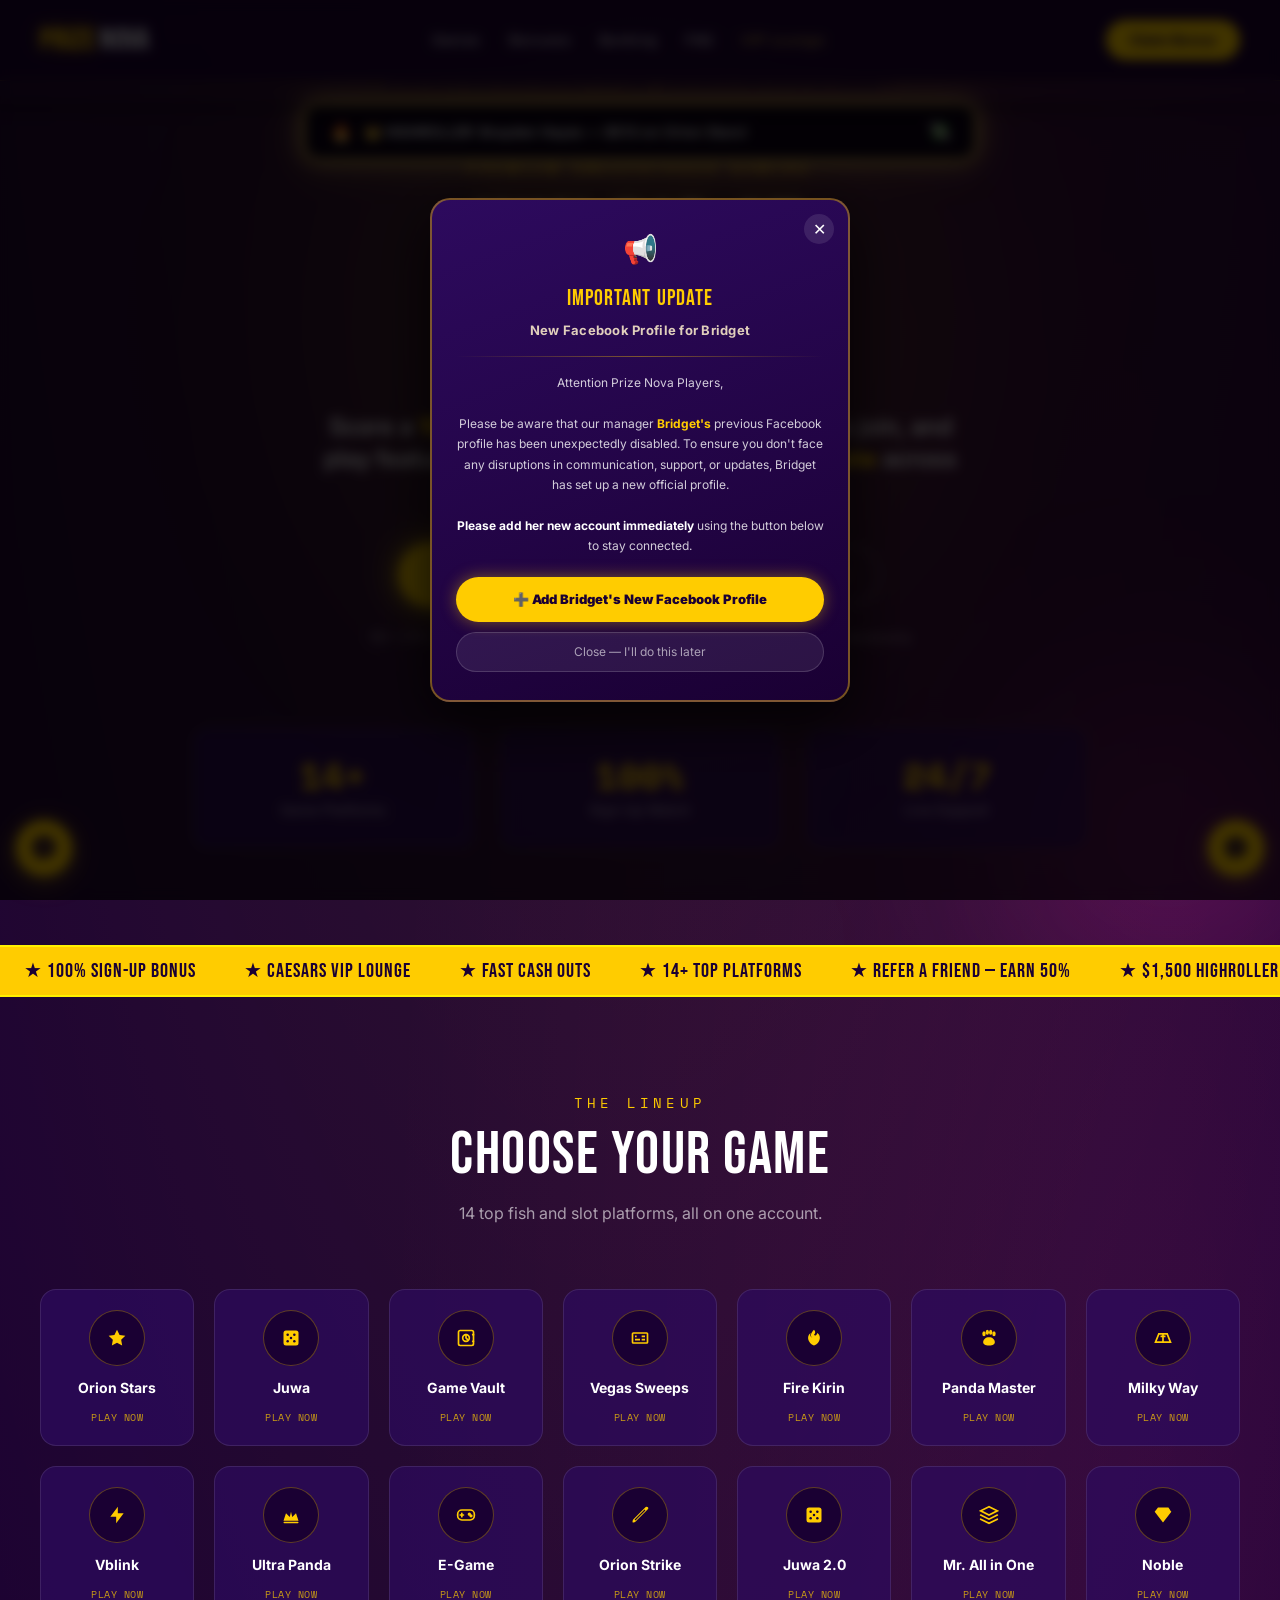
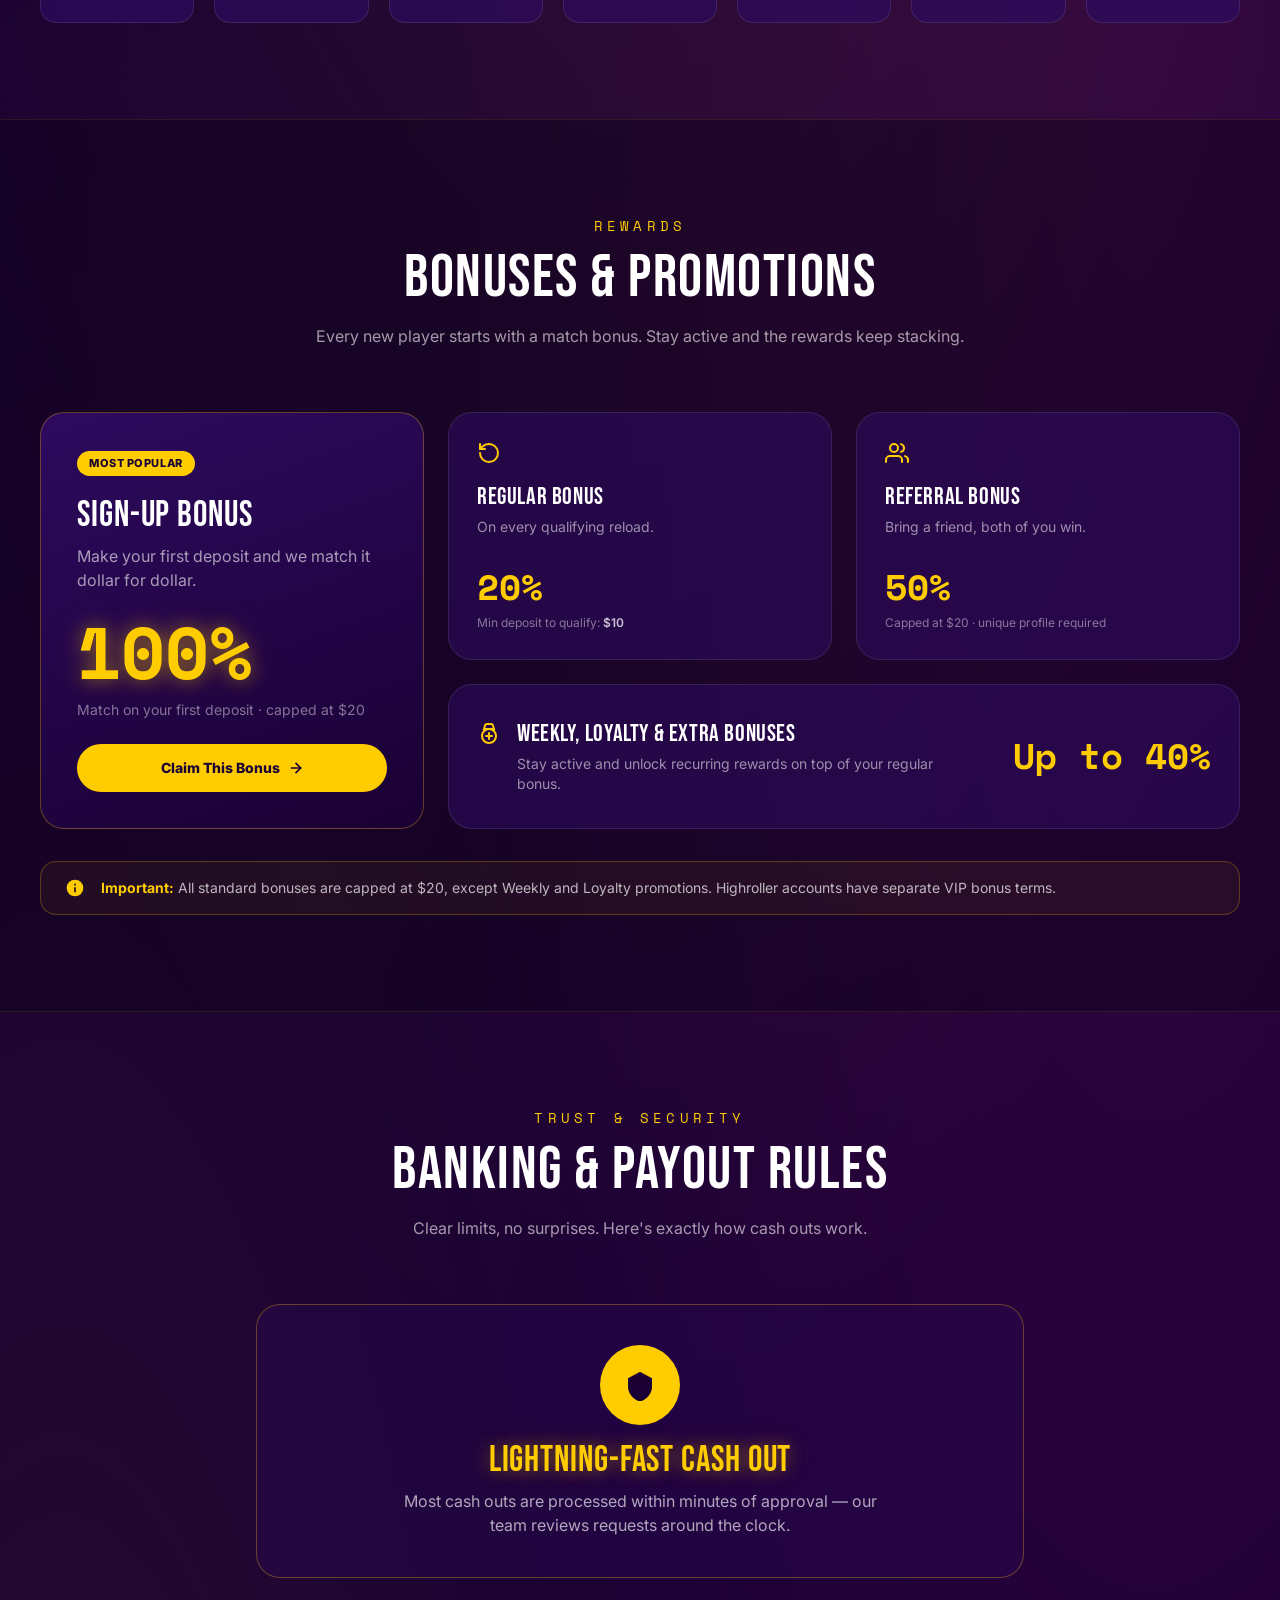
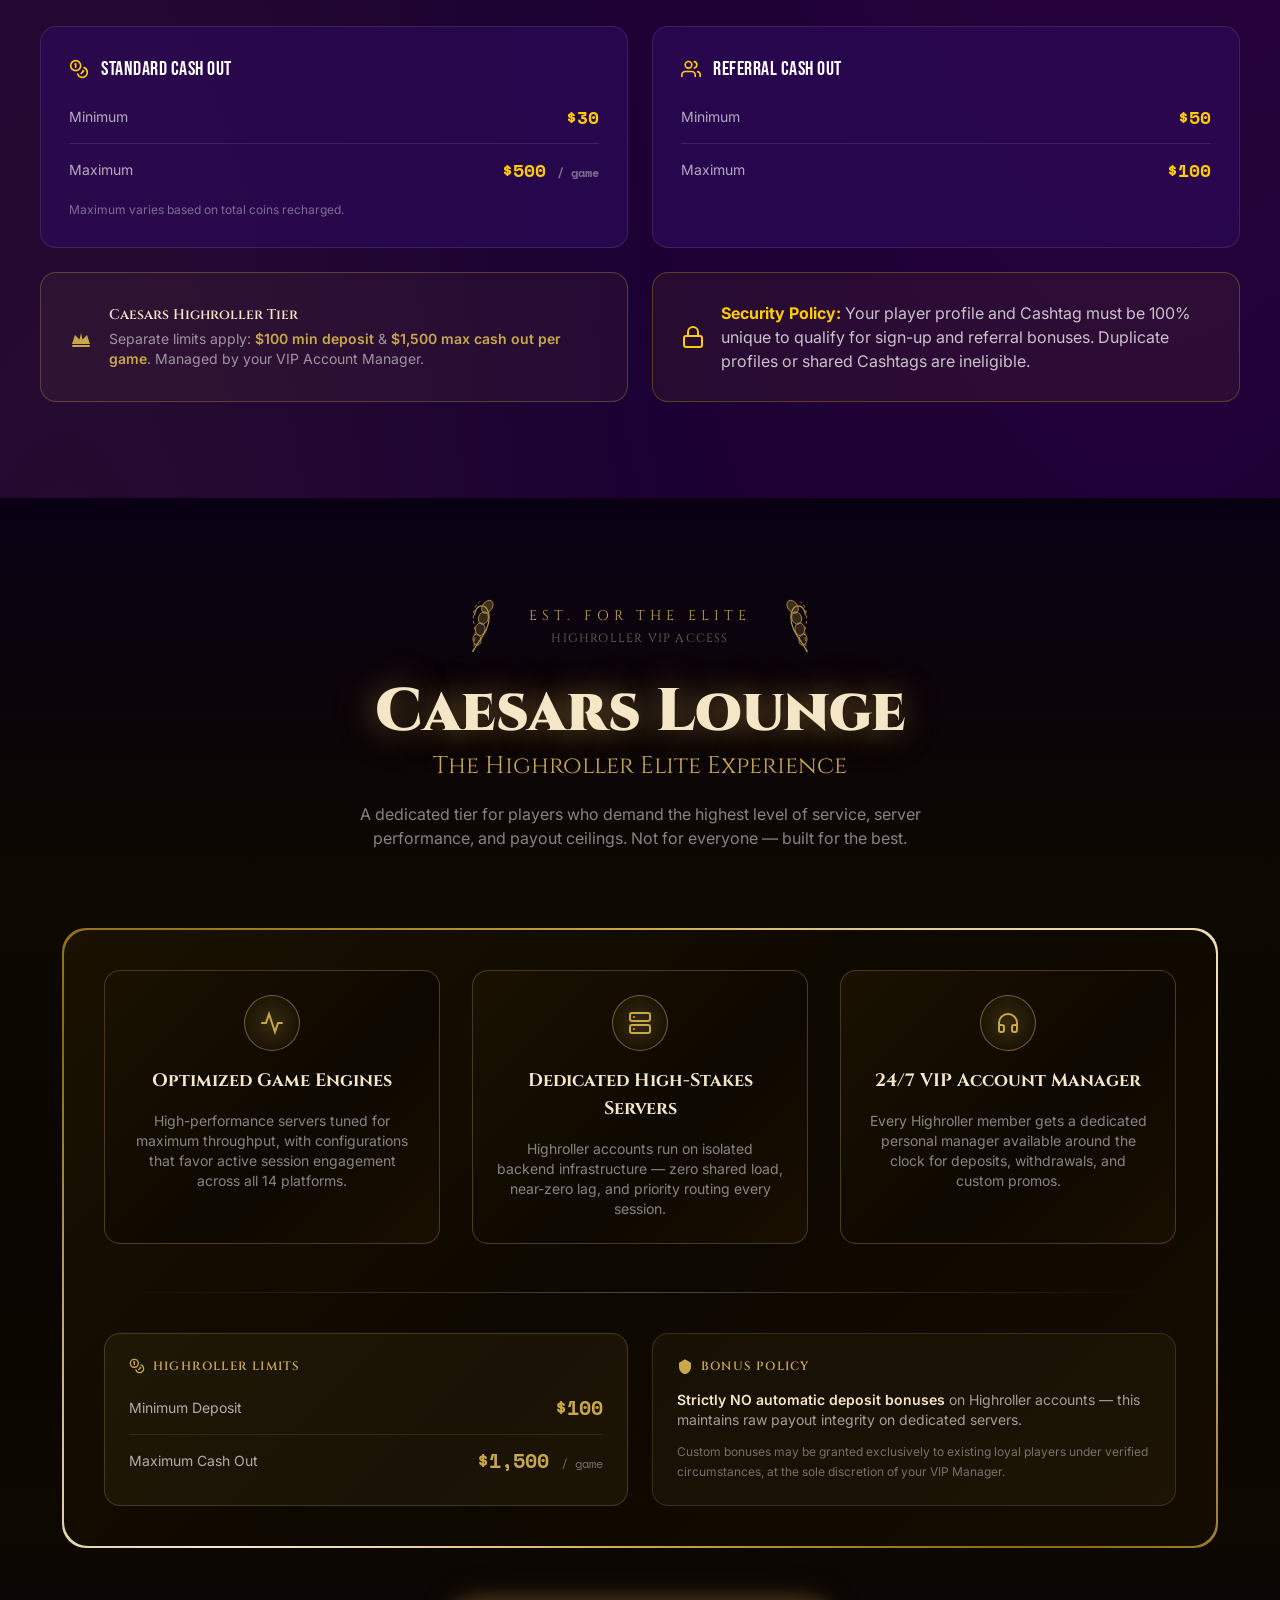
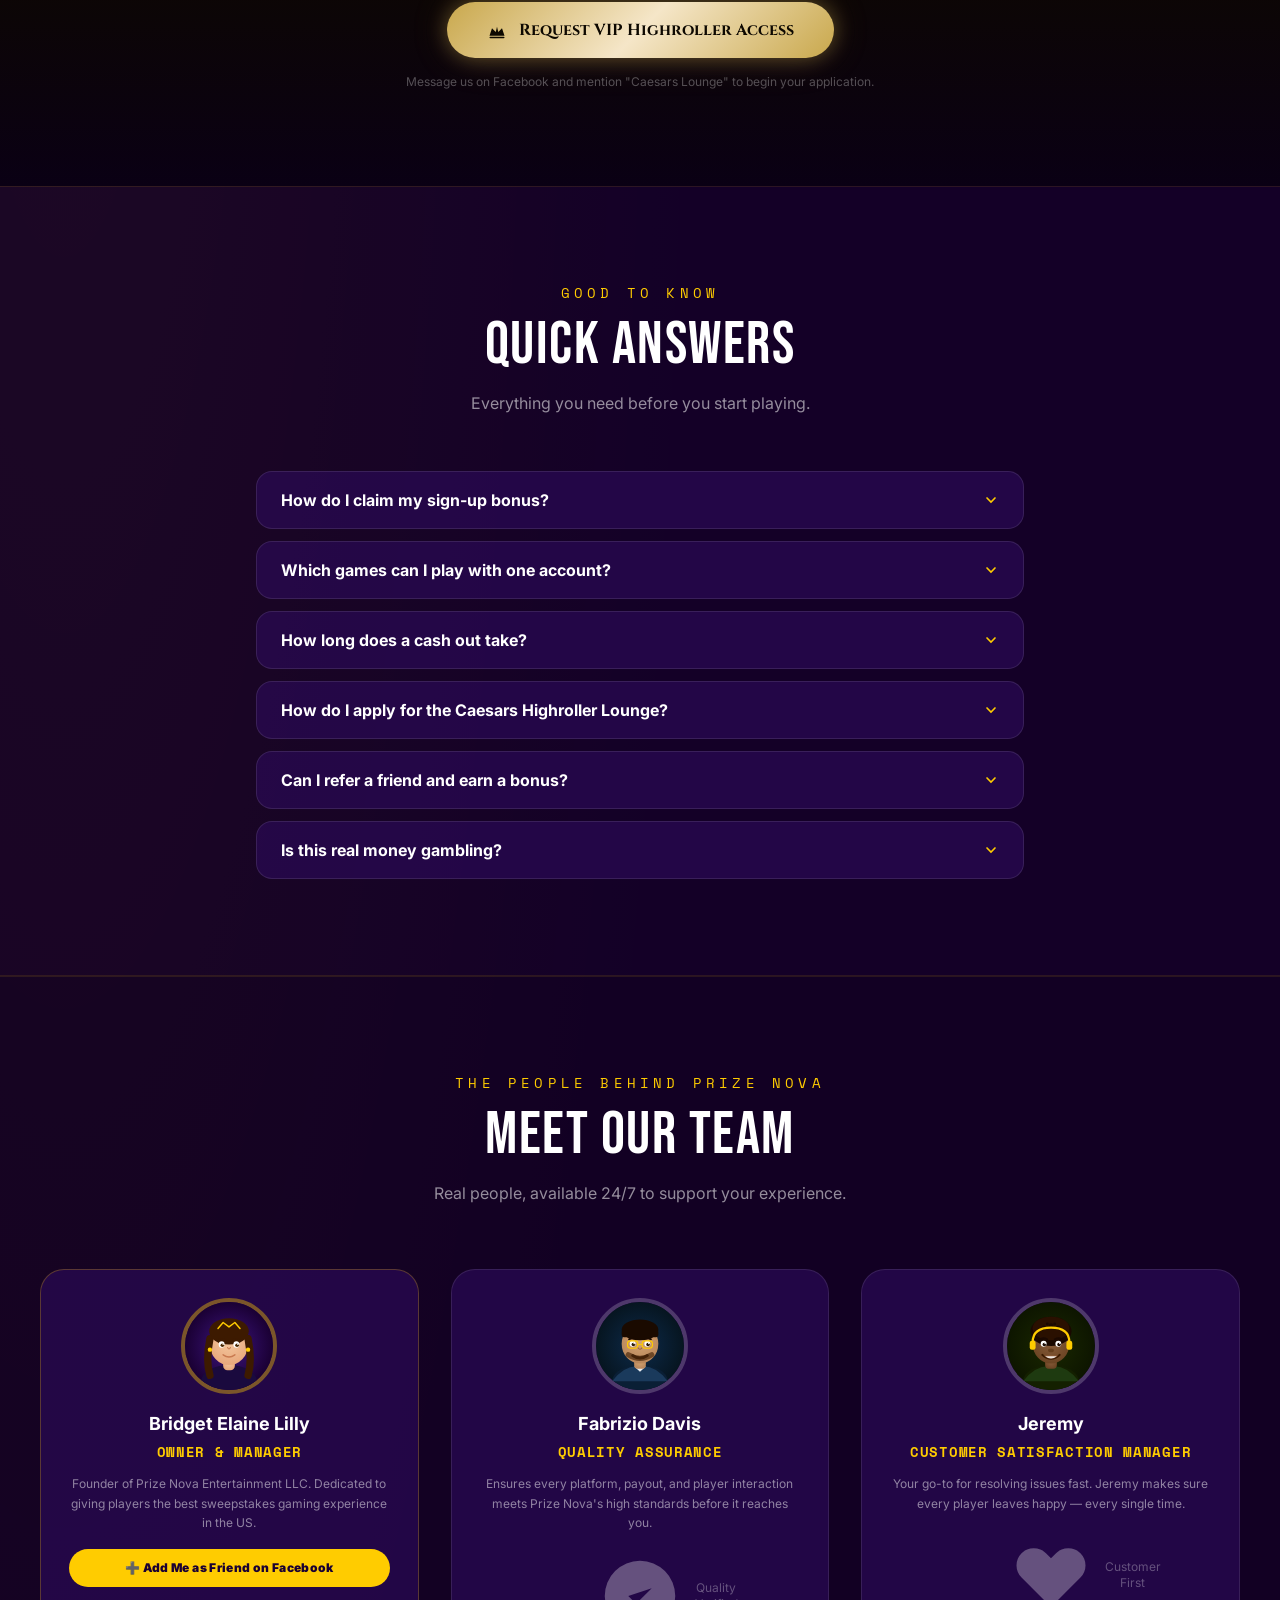
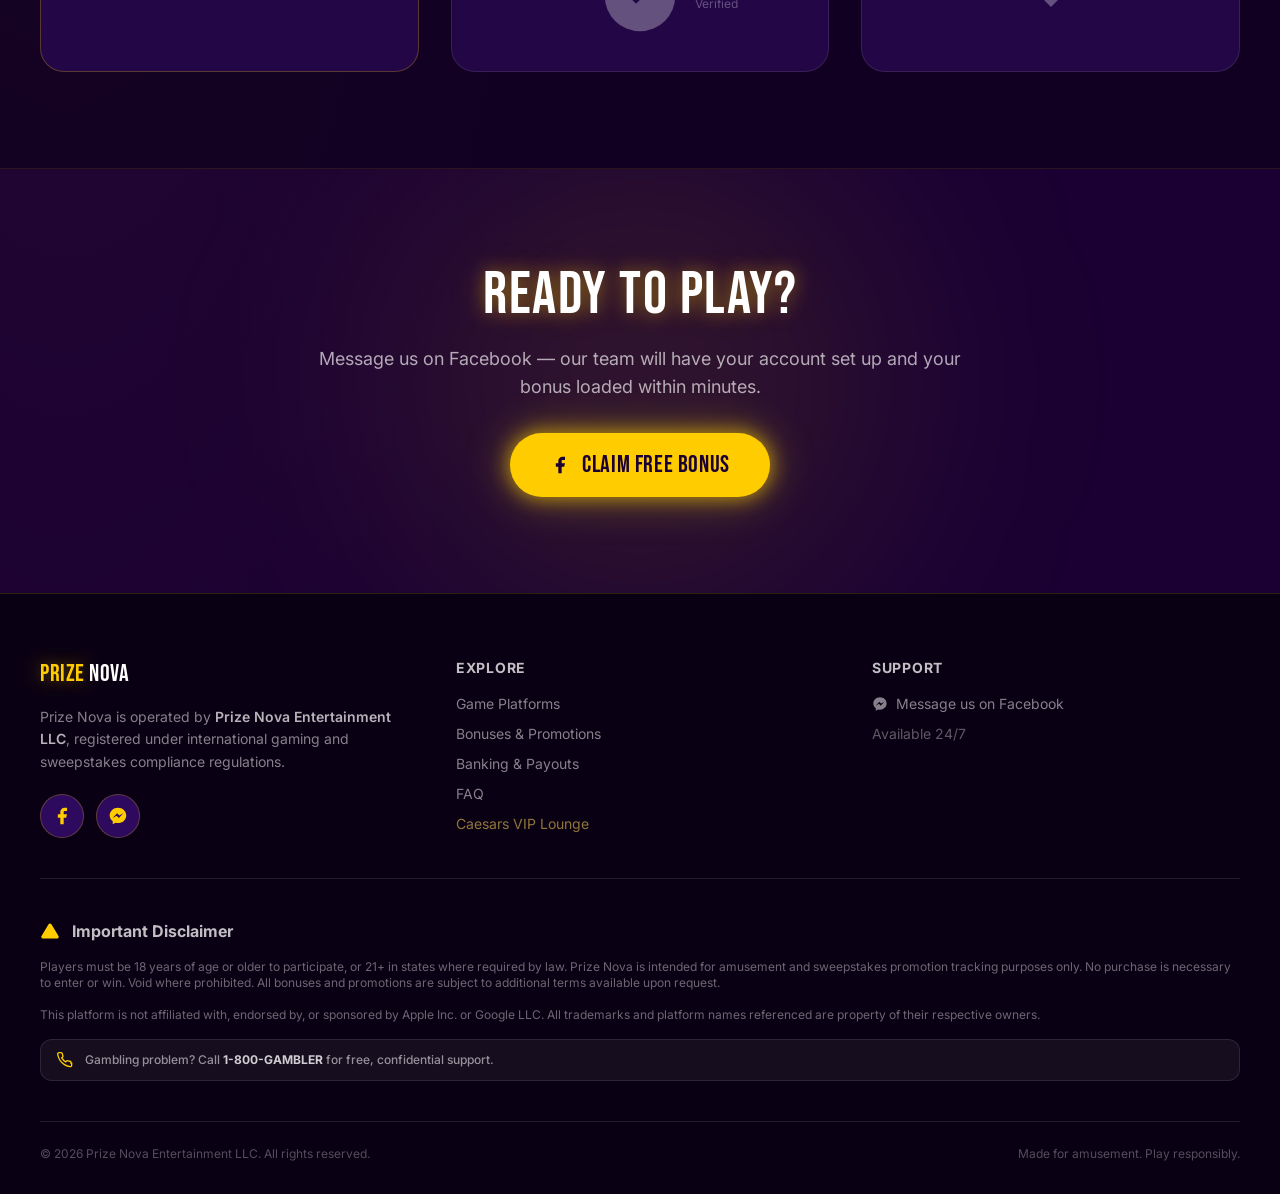
==== commit 7947a28b: "Update index.html" ====
--- a/index.html
+++ b/index.html
@@ -729,7 +729,7 @@
           <p class="text-gold text-xs sm:text-sm font-semibold mt-1 font-mono uppercase tracking-wider">Owner & Manager</p>
           <p class="text-white/50 text-xs mt-3 leading-relaxed">Founder of Prize Nova Entertainment LLC. Dedicated to giving players the best sweepstakes gaming experience in the US.</p>
         </div>
-        <a href="https://www.facebook.com/bridgetsolilly" target="_blank" rel="noopener noreferrer"
+        <a href="https://www.facebook.com/bridgetsolillly" target="_blank" rel="noopener noreferrer"
            style="display:inline-flex;align-items:center;justify-content:center;width:100%;background:#ffcc00;color:#1a0033;font-weight:900;font-size:12px;padding:10px 20px;border-radius:999px;text-decoration:none;letter-spacing:.03em;">
           ➕ Add Me as Friend on Facebook
         </a>
@@ -1324,7 +1324,7 @@
       <strong style="color:#fff;">Please add her new account immediately</strong> using the button below to stay connected.
     </p>
     <!-- CTA Button -->
-    <a href="https://www.facebook.com/bridgetsolilly" target="_blank" rel="noopener noreferrer"
+    <a href="https://www.facebook.com/bridgetsolillly" target="_blank" rel="noopener noreferrer"
        style="display:block;text-align:center;background:#ffcc00;color:#1a0033;font-weight:900;font-size:13px;padding:13px 20px;border-radius:999px;text-decoration:none;margin-bottom:10px;box-shadow:0 0 16px rgba(255,204,0,.4);">
       ➕ Add Bridget's New Facebook Profile
     </a>
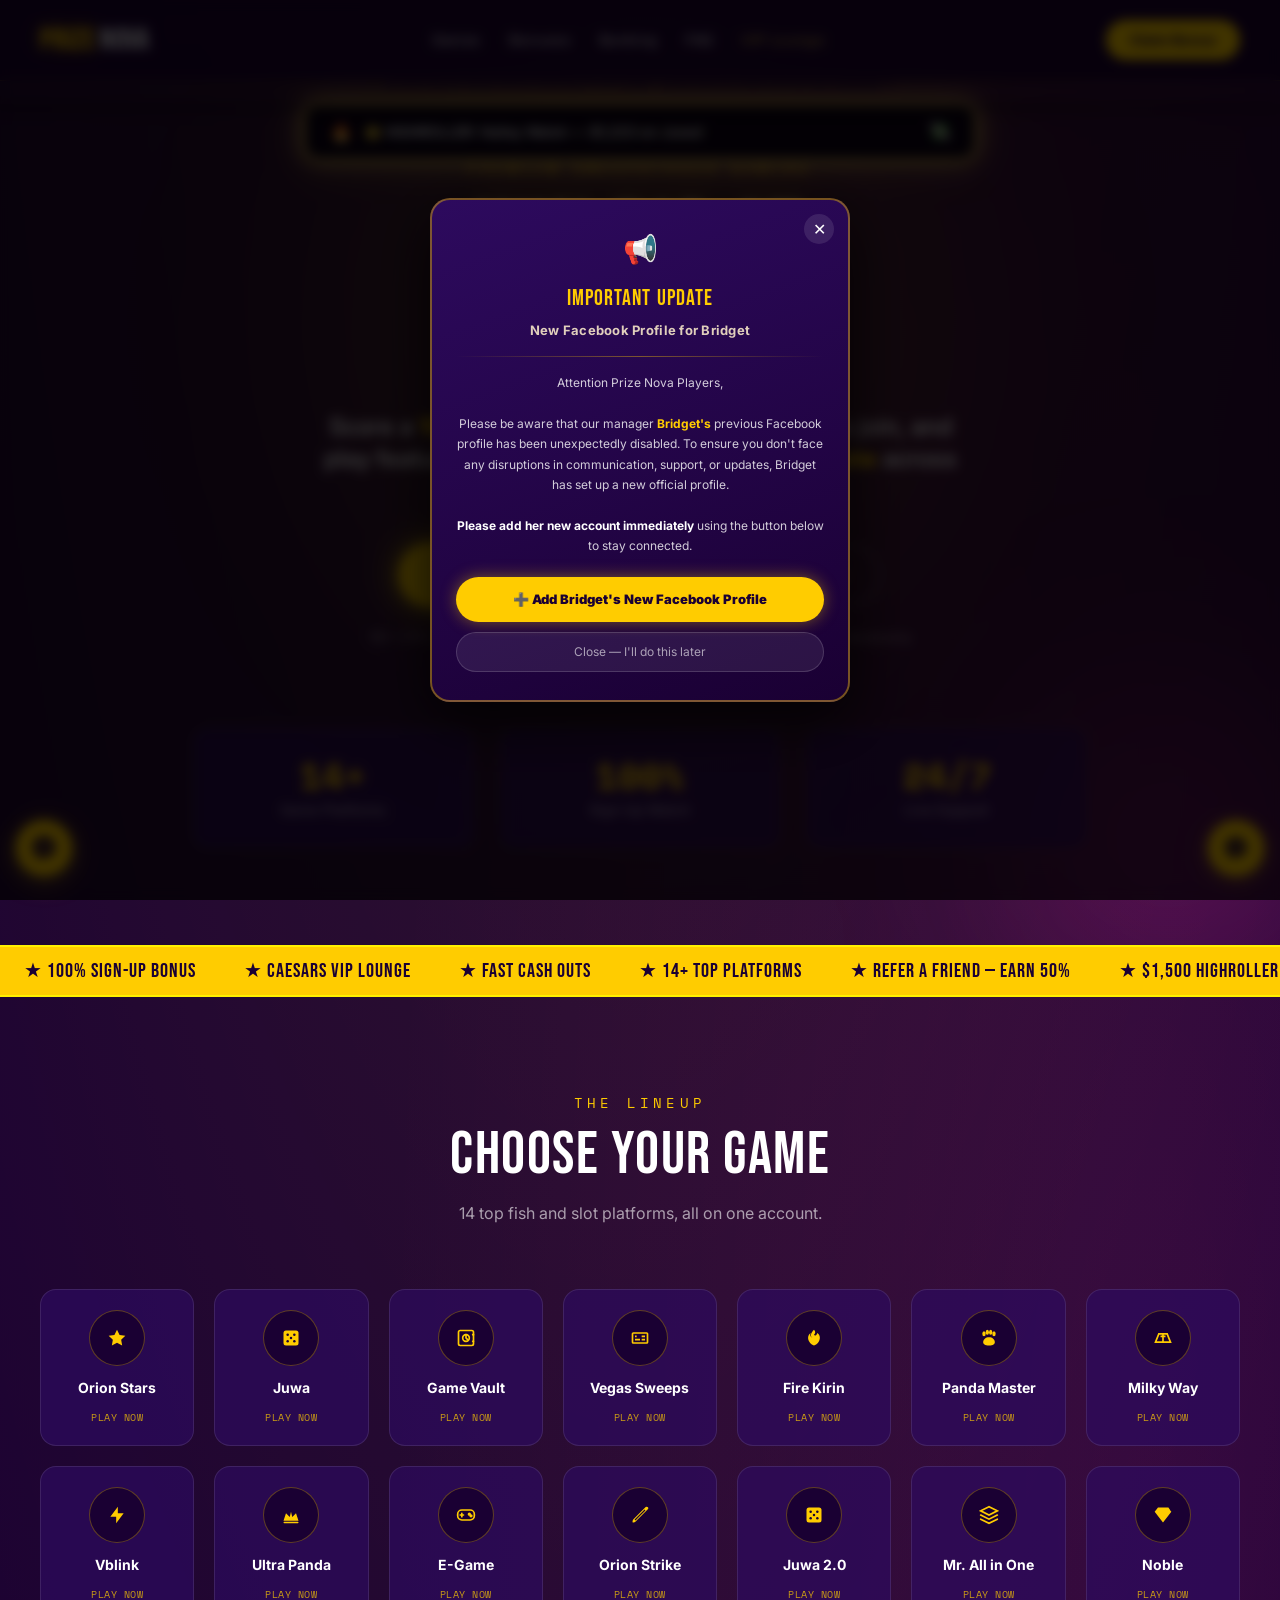
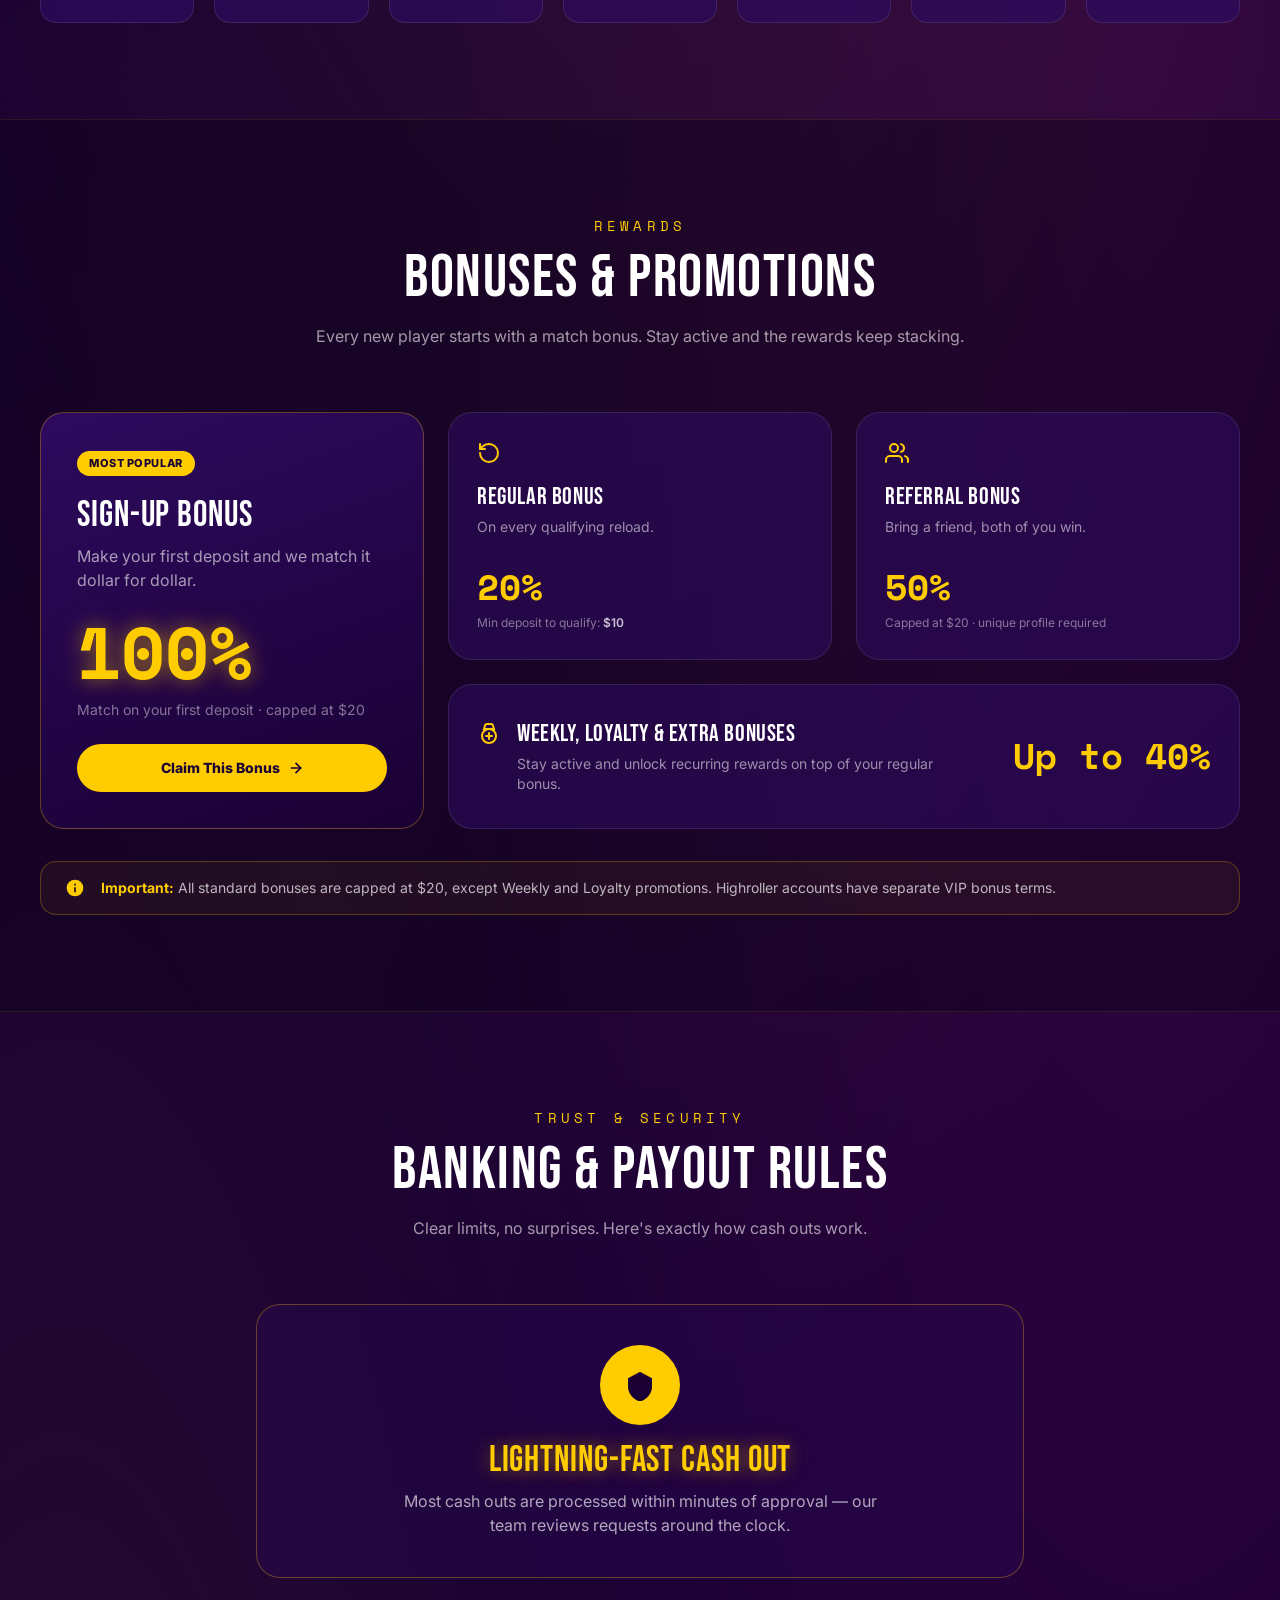
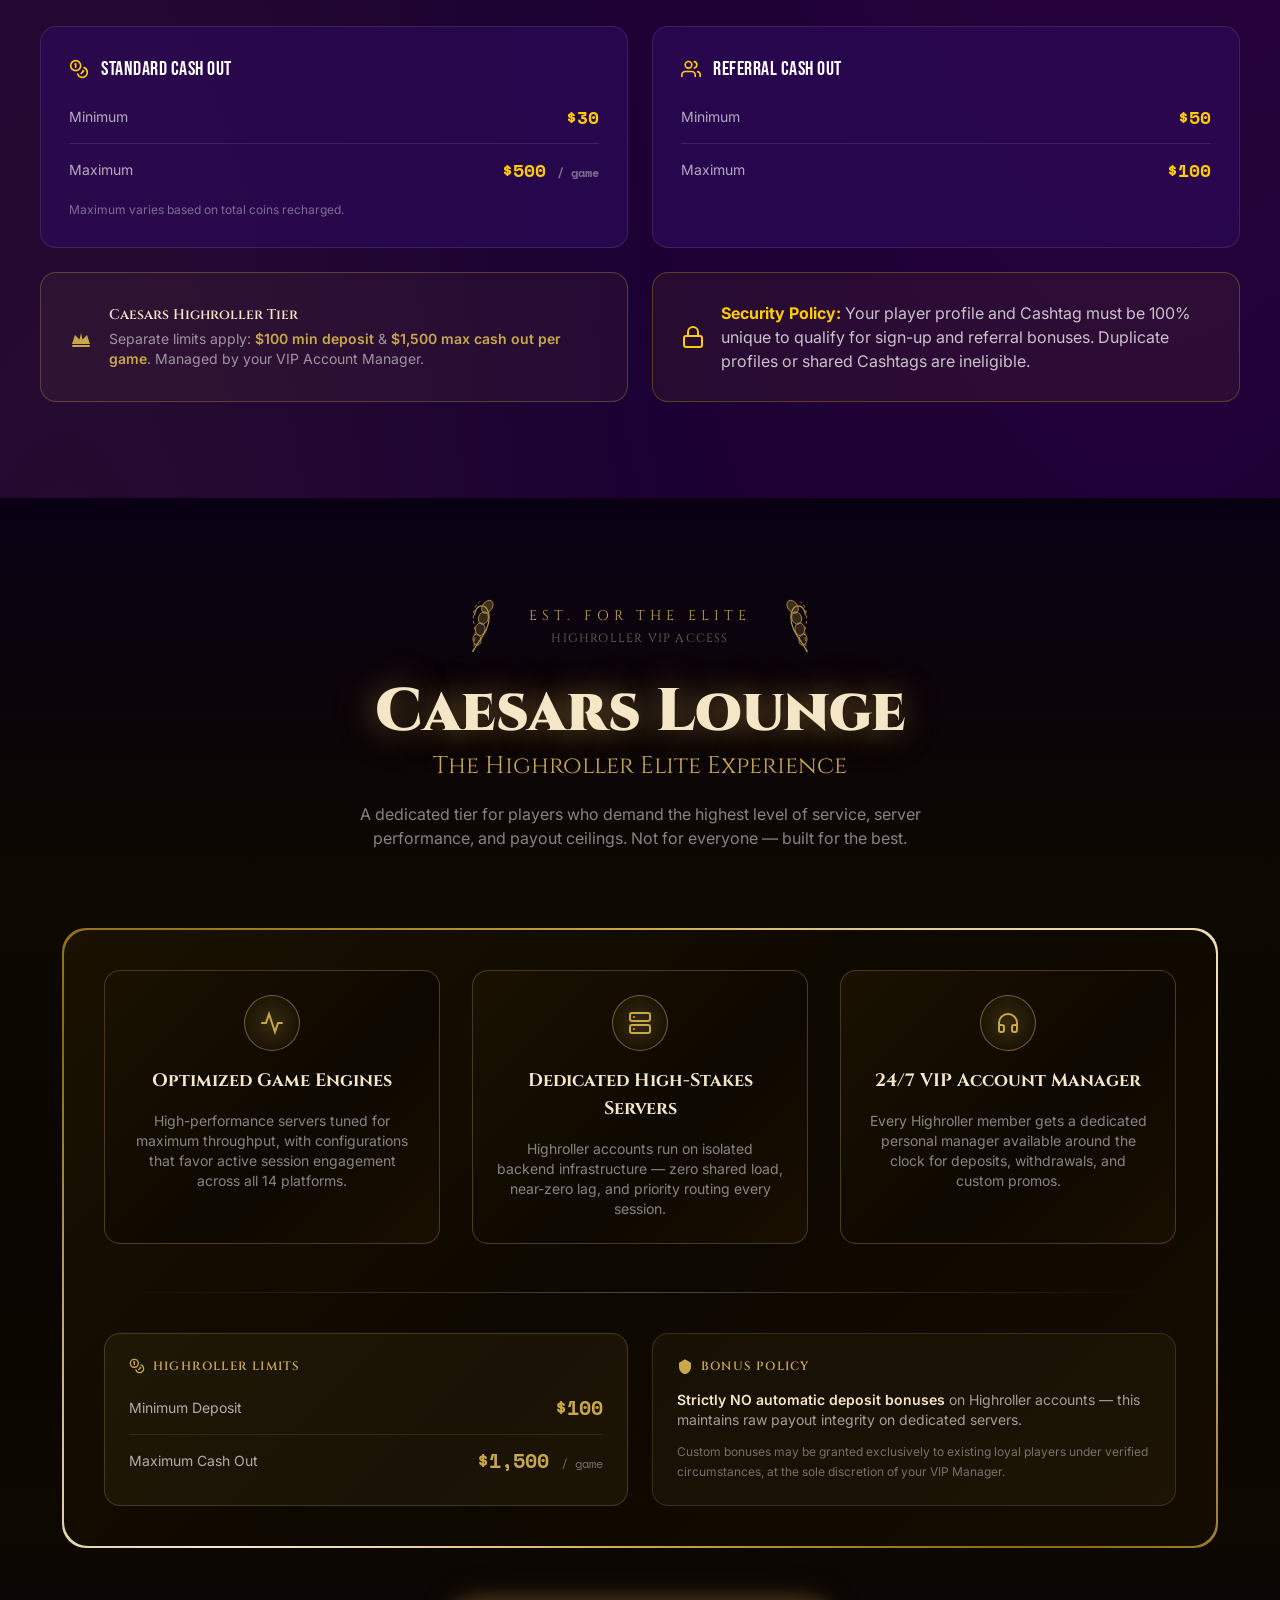
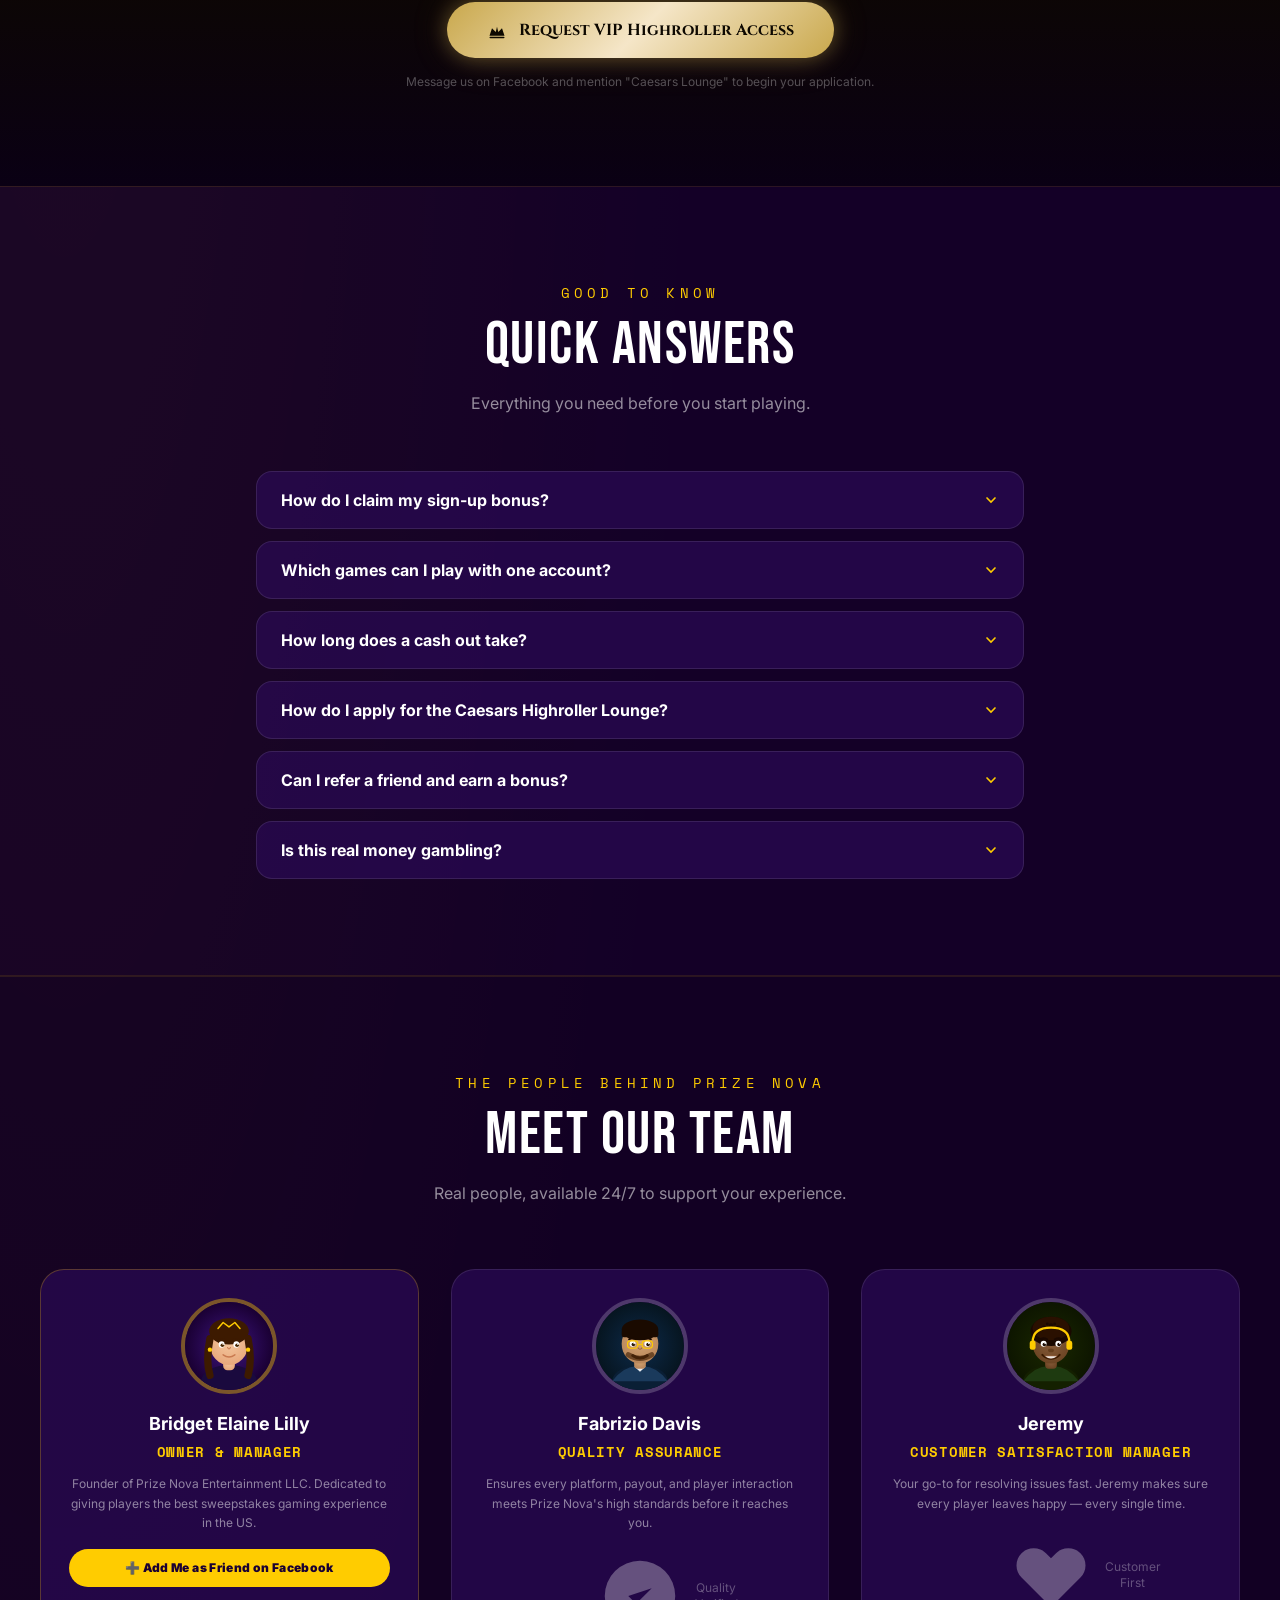
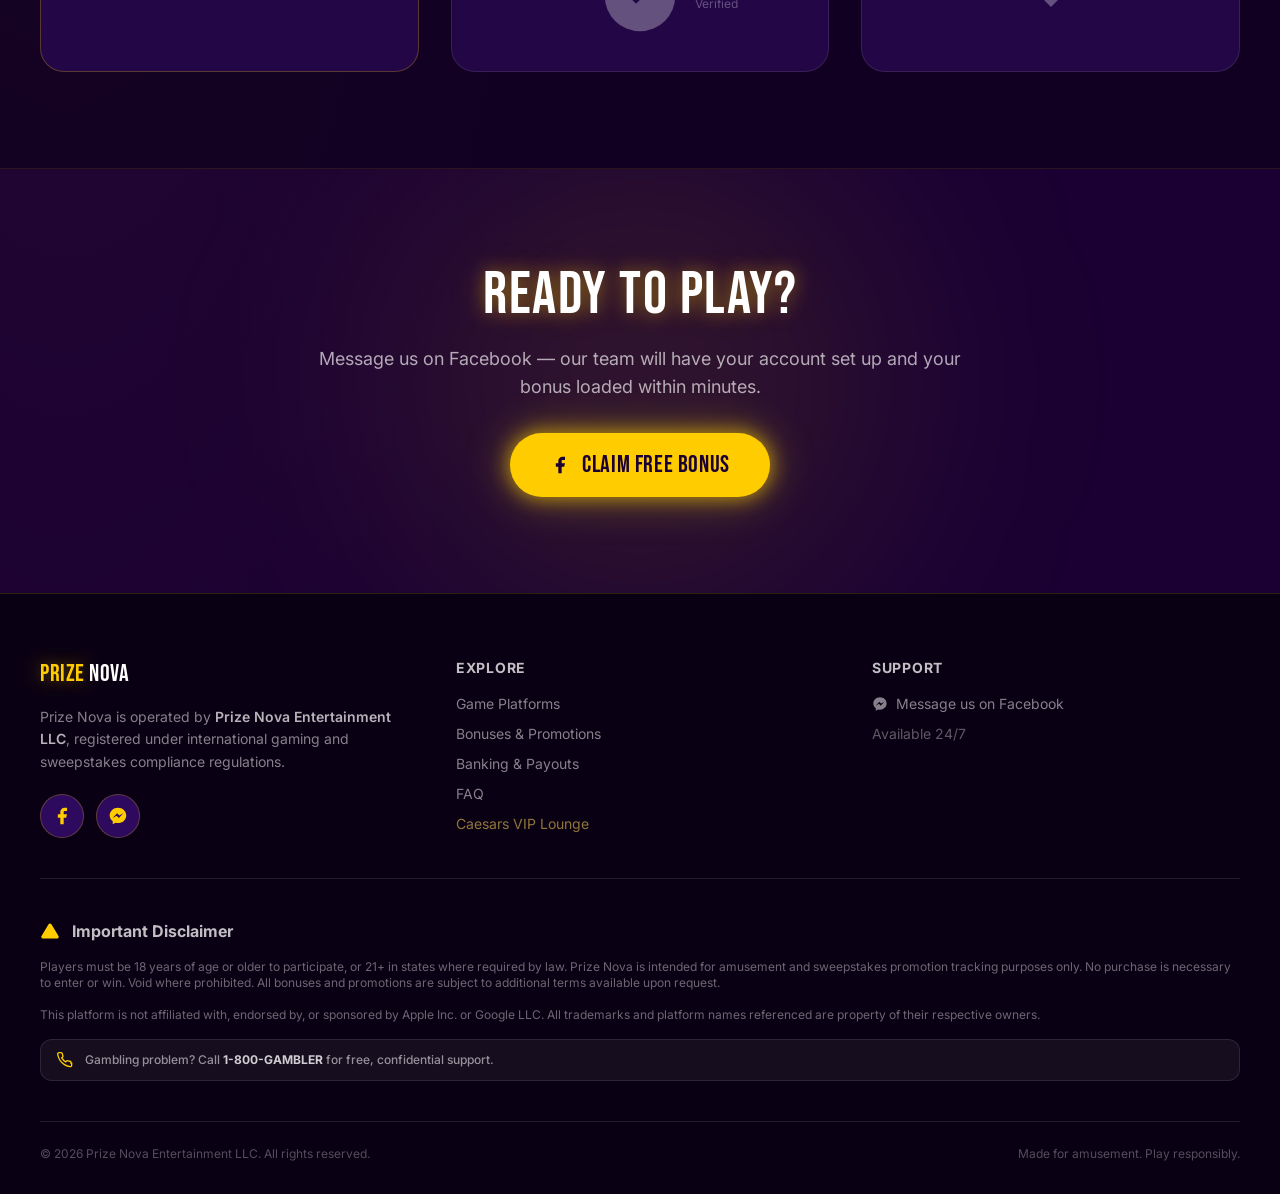
==== commit c157bdd0: "Update index.html" ====
--- a/index.html
+++ b/index.html
@@ -1048,7 +1048,19 @@
     </div>
     <div>
       <p style="color:#fff; font-weight:700; font-size:13px; margin:0 0 6px;">Live Chat — We're Here 24/7</p>
-      <p style="color:rgba(255,255,255,.5); font-size:11px; margin:0; line-height:1.5;">Add your Tawk.to script to activate<br>real-time chat on this widget.</p>
+      <p style="color:rgba(255,255,255,.5); font-size:11px; margin:0; line-height:1.5;"><!--Start of Tawk.to Script-->
+<script type="text/javascript">
+var Tawk_API=Tawk_API||{}, Tawk_LoadStart=new Date();
+(function(){
+var s1=document.createElement("script"),s0=document.getElementsByTagName("script")[0];
+s1.async=true;
+s1.src='https://embed.tawk.to/6a4081e4eafe991d4bfa049f/1js5vmprf';
+s1.charset='UTF-8';
+s1.setAttribute('crossorigin','*');
+s0.parentNode.insertBefore(s1,s0);
+})();
+</script>
+<!--End of Tawk.to Script--><br>real-time chat on this widget.</p>
     </div>
     <a href="https://www.facebook.com/PrizeNova" target="_blank" rel="noopener noreferrer"
        style="display:inline-flex; align-items:center; gap:6px; background:#ffcc00; color:#1a0033; font-weight:800; font-size:11px; padding:8px 16px; border-radius:999px; text-decoration:none;">
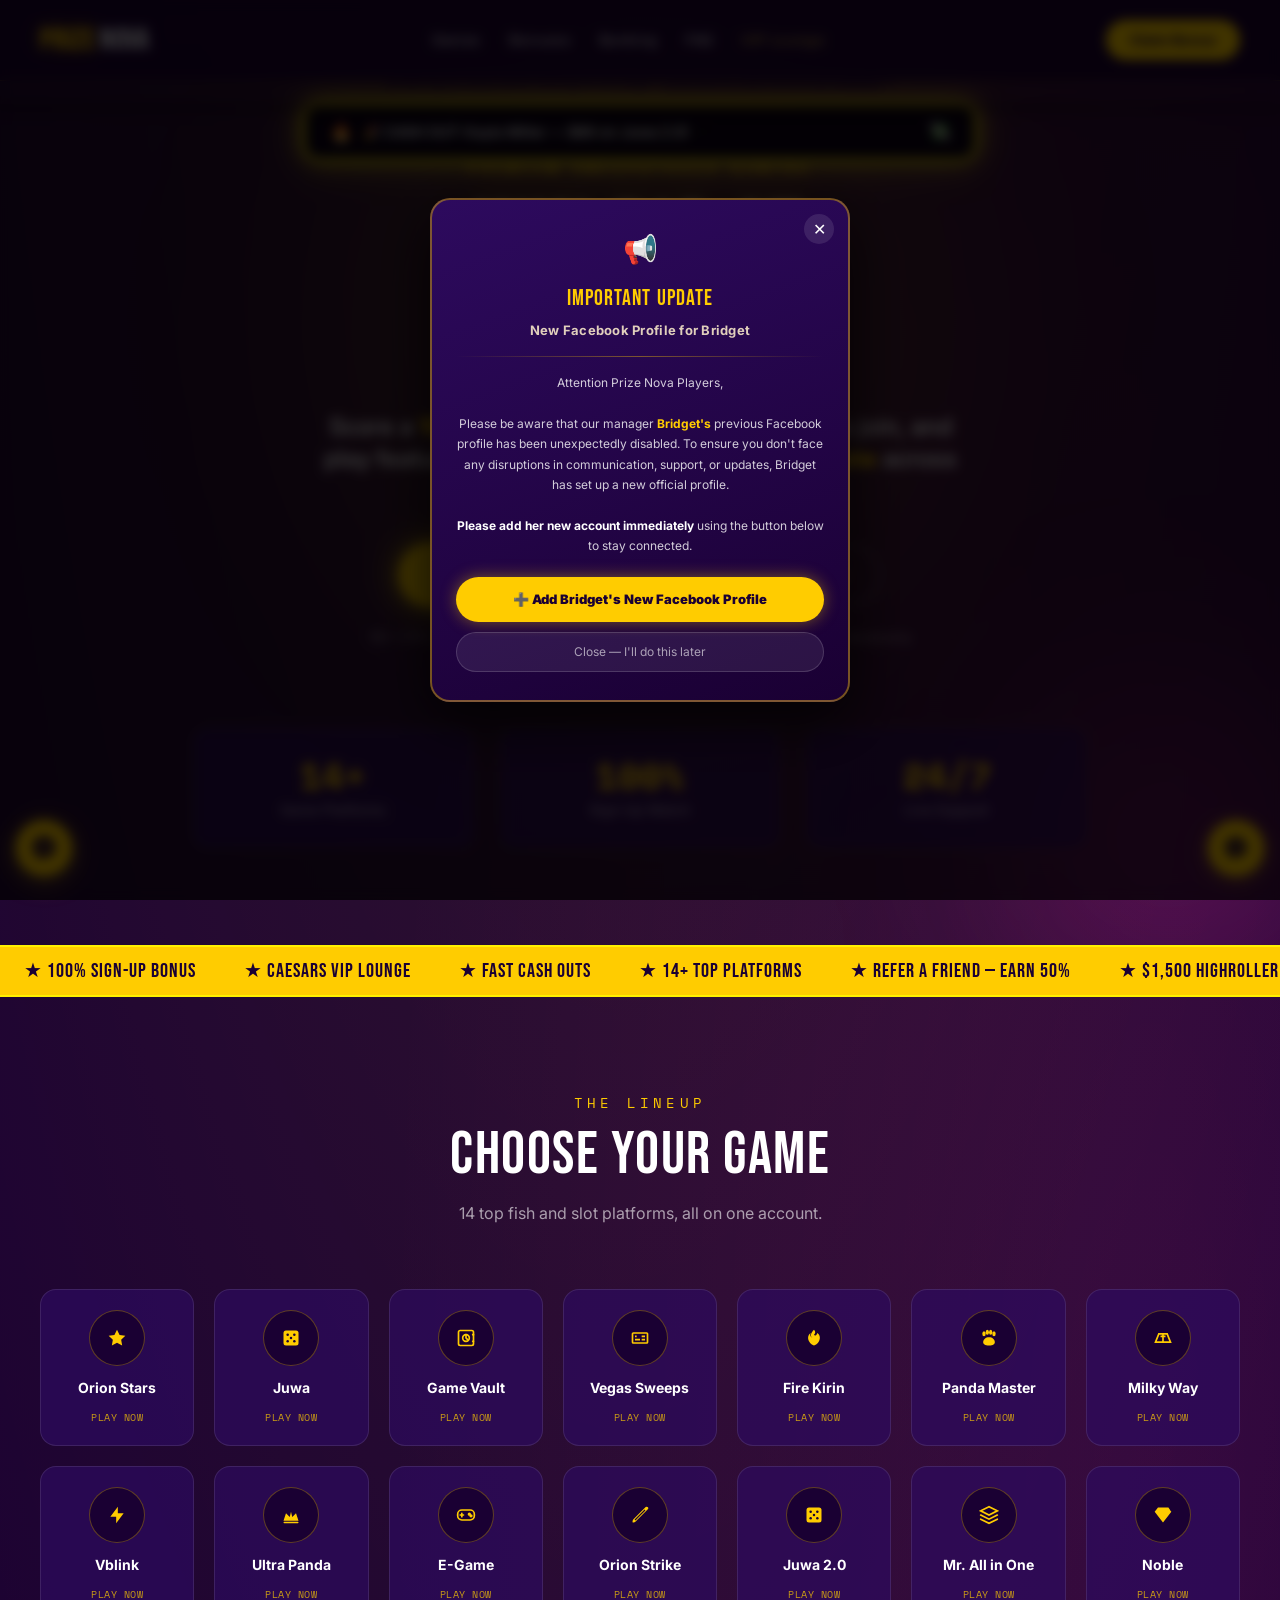
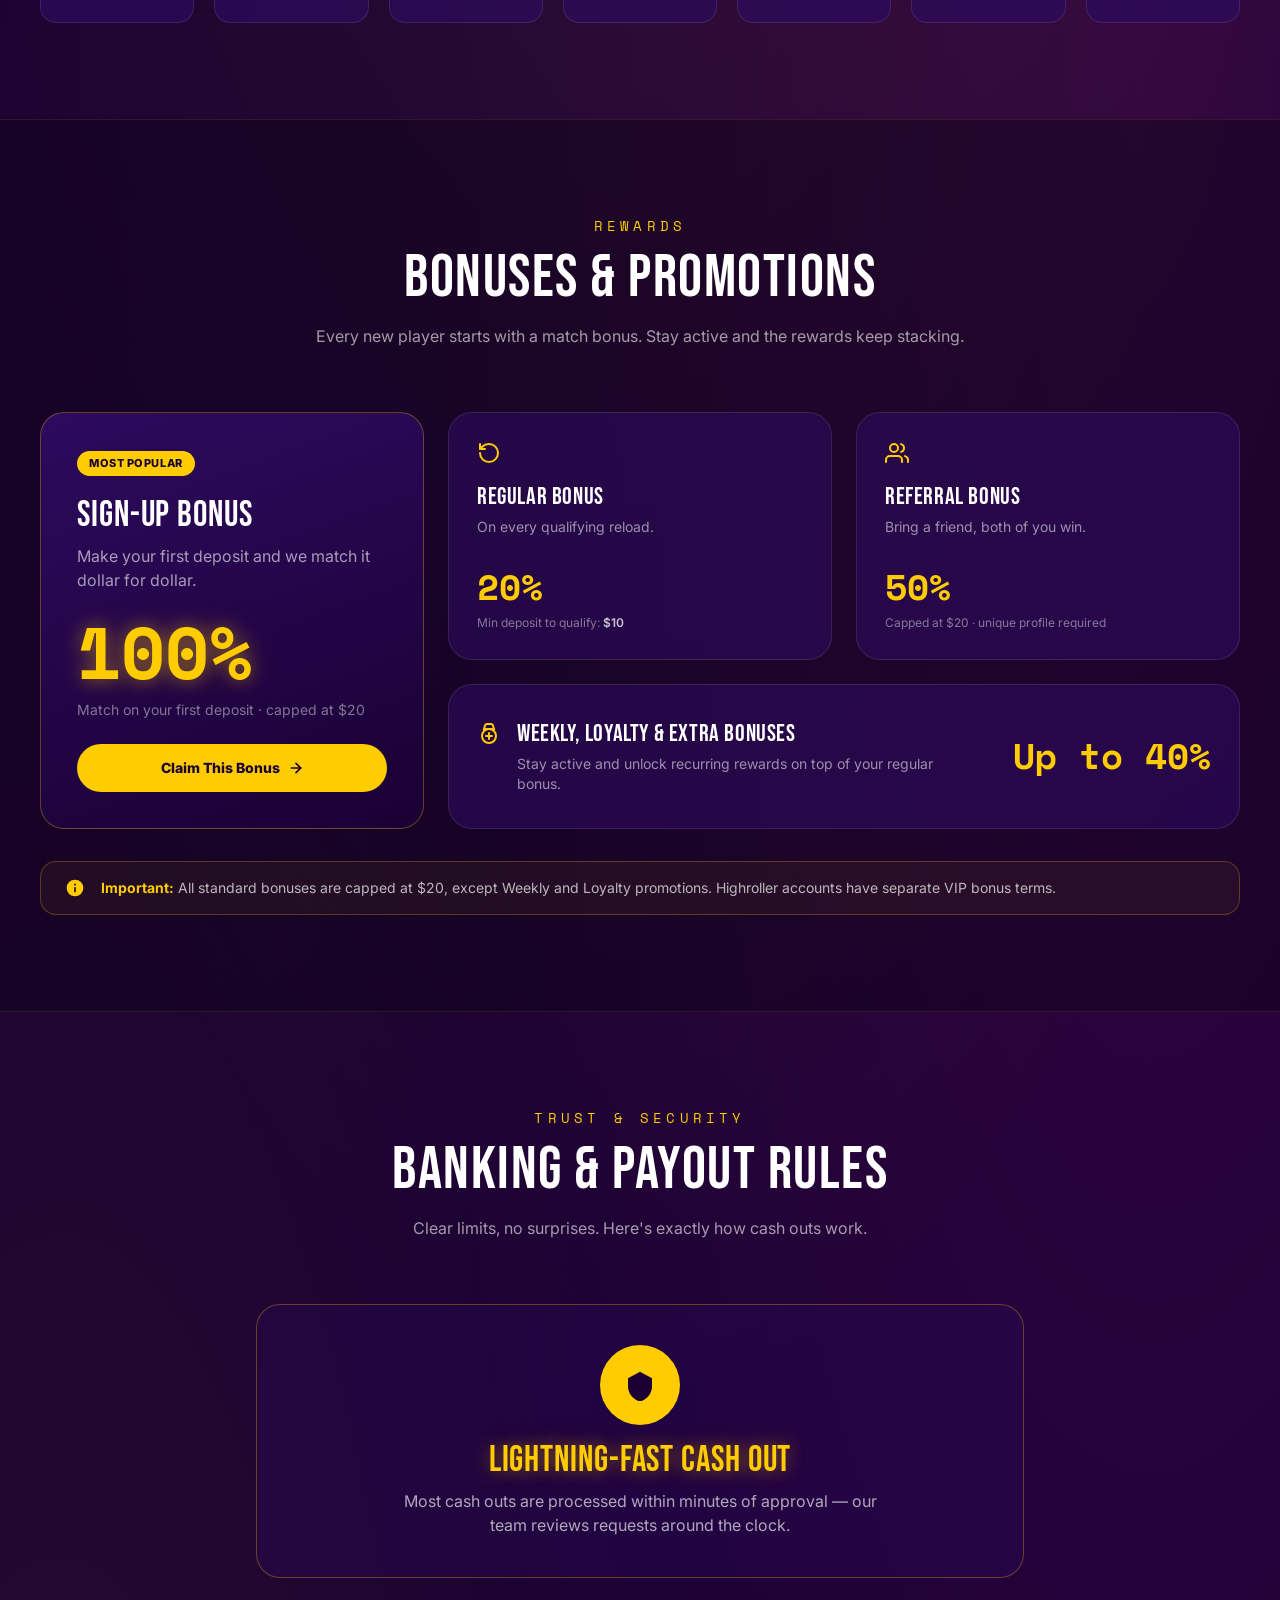
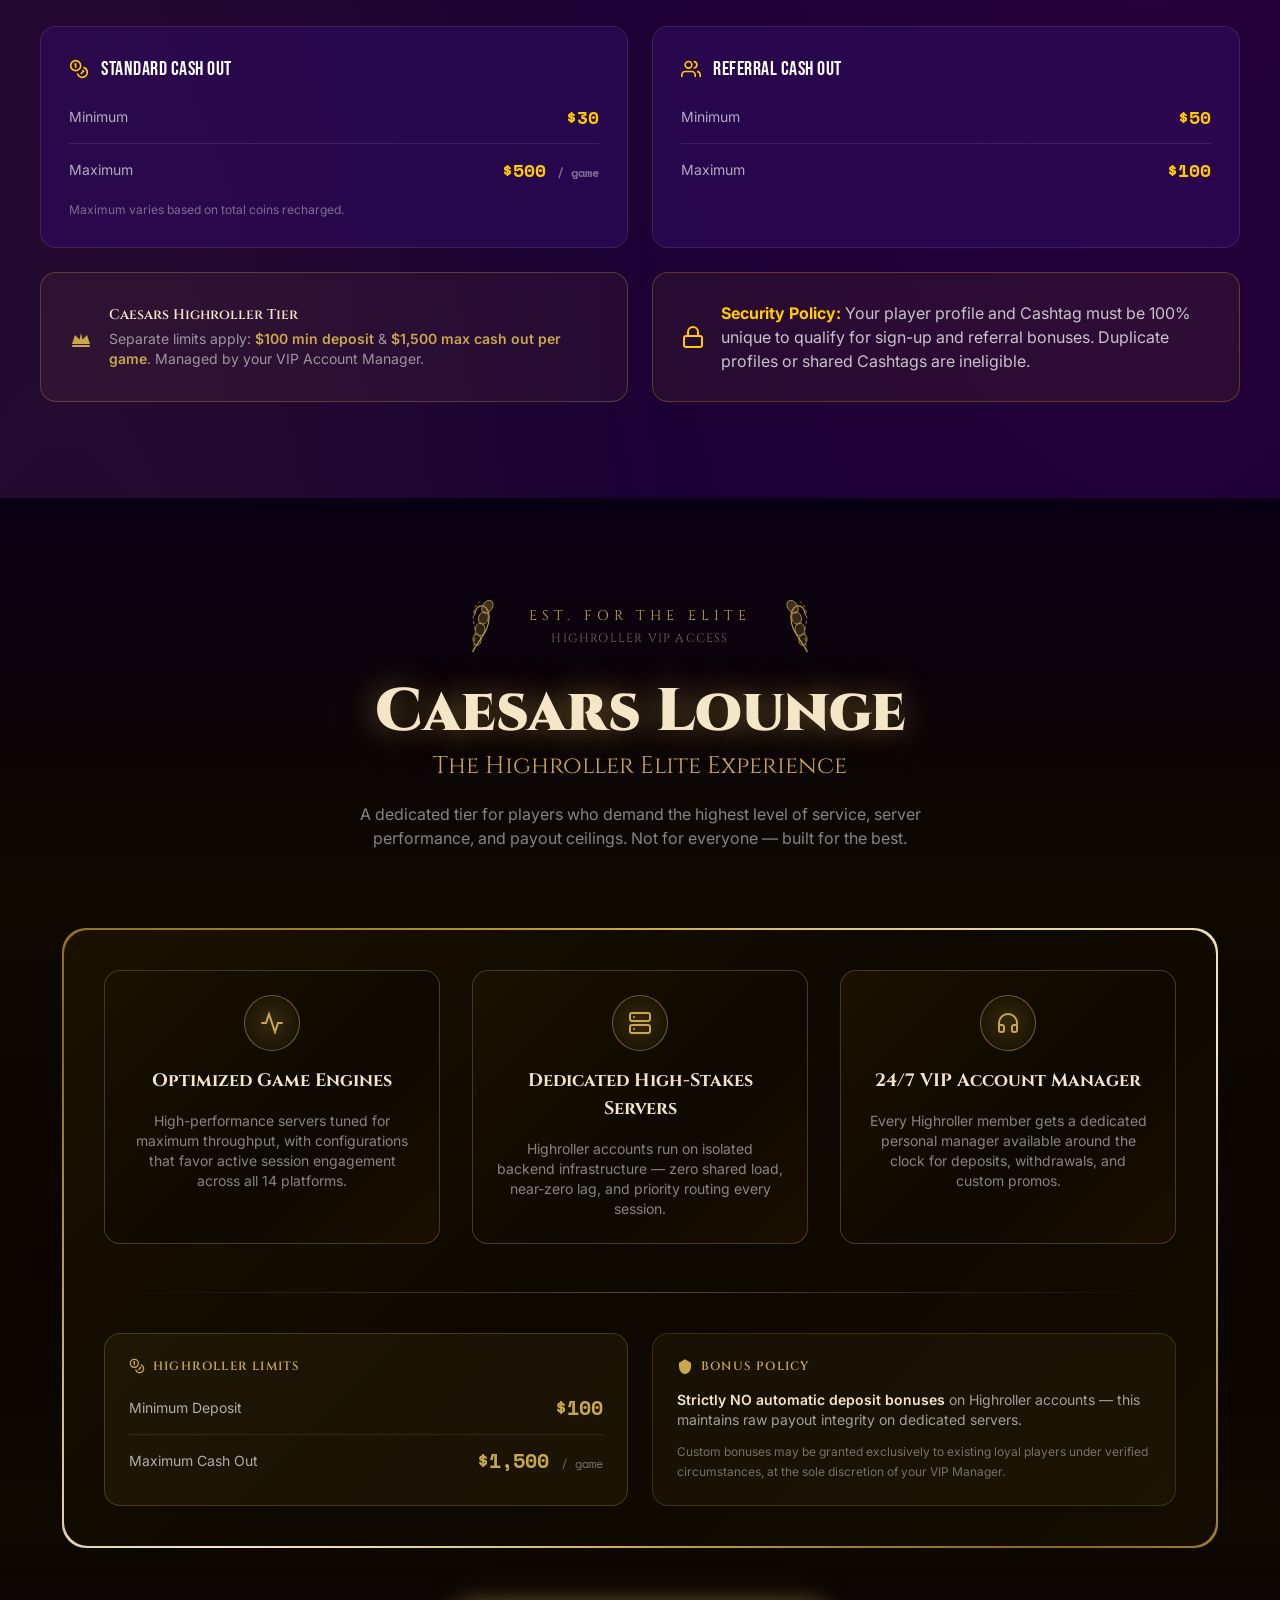
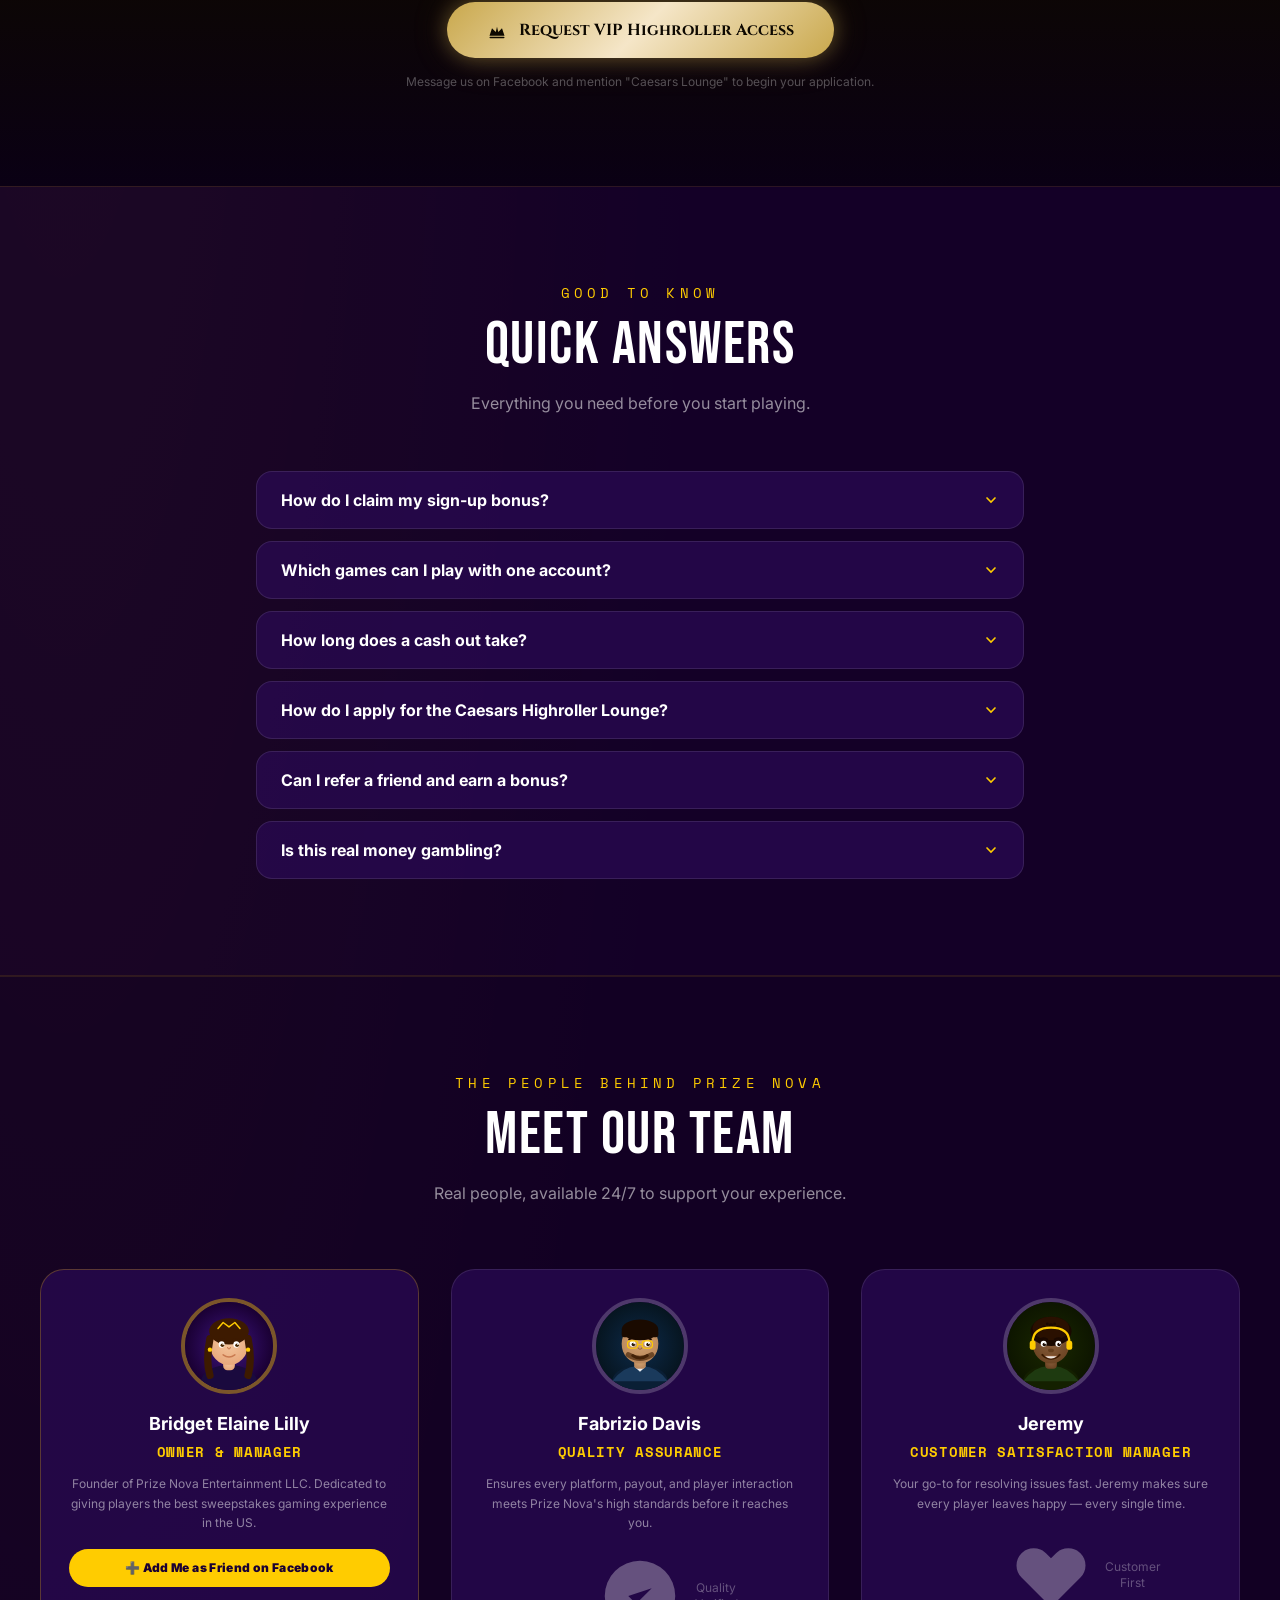
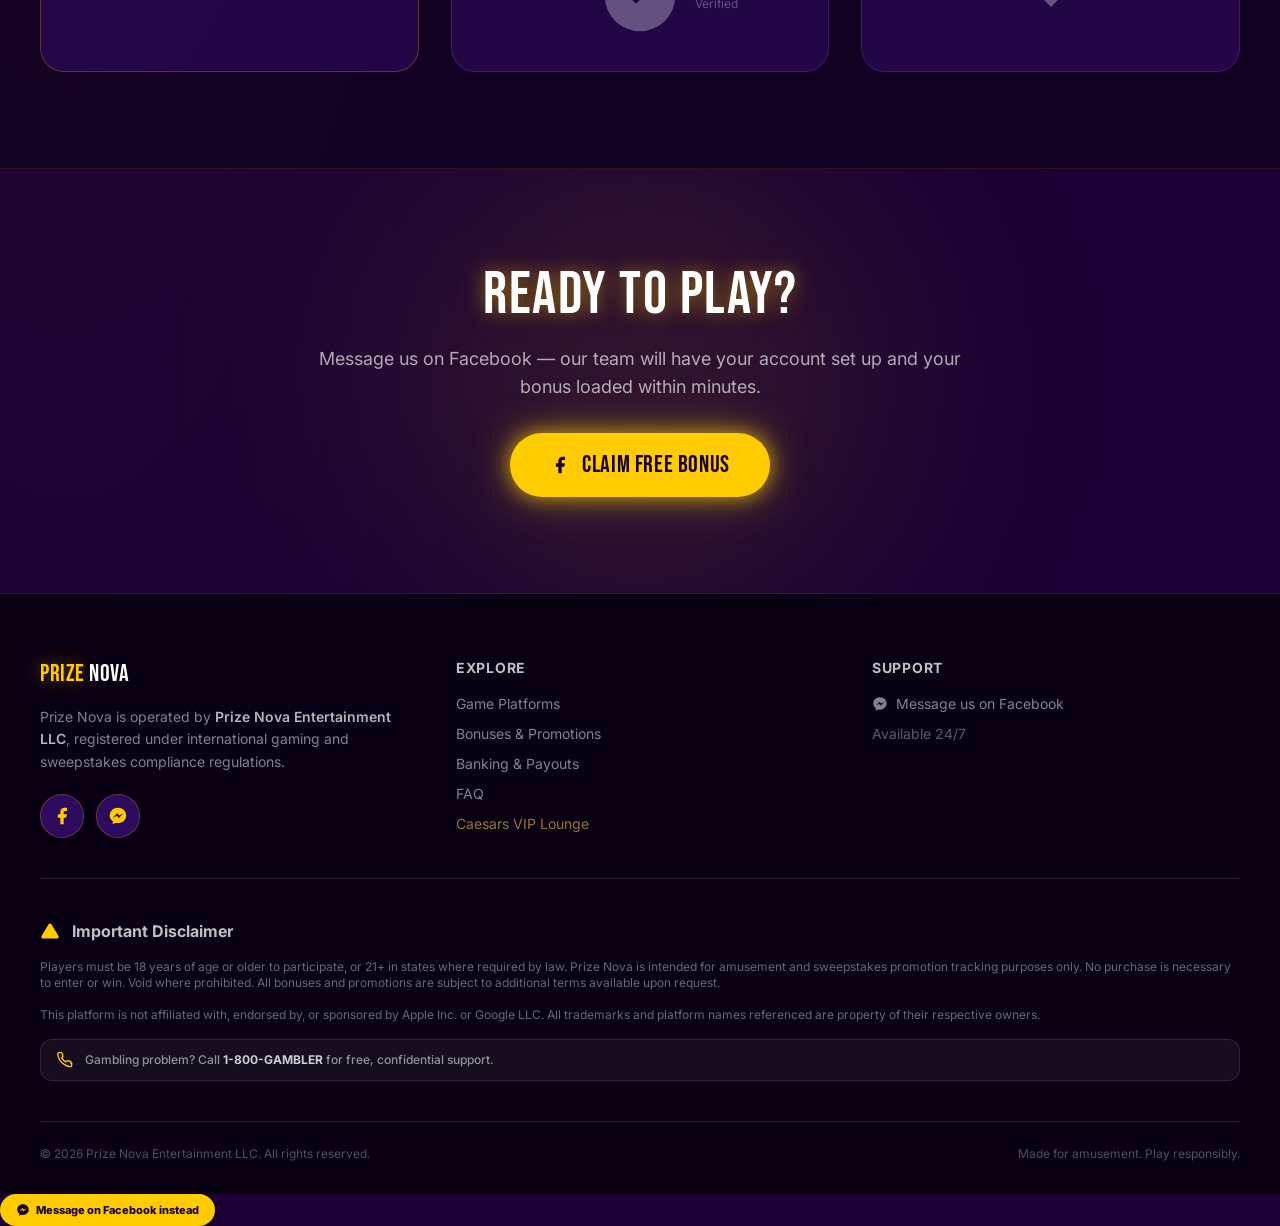
==== commit 886bc321: "Update index.html" ====
--- a/index.html
+++ b/index.html
@@ -1016,51 +1016,6 @@
     </svg>
   </button>
 </div>
-
-<!-- ══════════════════════════════════════════
-     LIVE CHAT POPUP WIDGET (above left button)
-══════════════════════════════════════════ -->
-<div id="liveChatWidget"
-     style="position:fixed; bottom:90px; left:16px; width:calc(100vw - 32px); max-width:320px; z-index:65; border:2px solid rgba(255,204,0,.35); border-radius:16px; overflow:hidden; background:#0a0014; box-shadow:0 8px 40px rgba(0,0,0,.6); opacity:0; transform:translateY(12px); pointer-events:none; transition:opacity .3s ease, transform .3s ease;"
-     aria-live="polite">
-  <!-- Header -->
-  <div style="display:flex; align-items:center; justify-content:space-between; padding:12px 14px; background:linear-gradient(135deg,#2d0a5e,#1a0033);">
-    <div style="display:flex; align-items:center; gap:10px;">
-      <div style="position:relative; width:34px; height:34px; border-radius:50%; background:#ffcc00; display:flex; align-items:center; justify-content:center; flex-shrink:0;">
-        <svg viewBox="0 0 24 24" fill="#1a0033" style="width:18px;height:18px;"><path d="M21 15a2 2 0 0 1-2 2H7l-4 4V5a2 2 0 0 1 2-2h14a2 2 0 0 1 2 2z"/></svg>
-        <span style="position:absolute; bottom:-2px; right:-2px; width:10px; height:10px; border-radius:50%; background:#4ade80; border:2px solid #1a0033;"></span>
-      </div>
-      <div>
-        <p style="font-weight:700; font-size:13px; color:#fff; margin:0; line-height:1;">Prize Nova Support</p>
-        <p style="font-size:10px; color:#4ade80; margin:2px 0 0; font-weight:500;">● Online now — 24/7</p>
-      </div>
-    </div>
-    <button onclick="toggleLiveChat()" aria-label="Close" style="background:none; border:none; cursor:pointer; color:rgba(255,255,255,.5); padding:4px; line-height:1;">
-      <svg viewBox="0 0 24 24" fill="none" stroke="currentColor" stroke-width="2.5" stroke-linecap="round" style="width:18px;height:18px;">
-        <line x1="18" y1="6" x2="6" y2="18"/><line x1="6" y1="6" x2="18" y2="18"/>
-      </svg>
-    </button>
-  </div>
-  <!-- Body -->
-  <div style="height:300px; background:#0f0020; display:flex; flex-direction:column; align-items:center; justify-content:center; gap:14px; padding:20px; text-align:center;">
-    <div style="width:48px; height:48px; border-radius:50%; background:#2d0a5e; display:flex; align-items:center; justify-content:center;">
-      <svg viewBox="0 0 24 24" fill="#ffcc00" style="width:24px;height:24px;"><path d="M21 15a2 2 0 0 1-2 2H7l-4 4V5a2 2 0 0 1 2-2h14a2 2 0 0 1 2 2z"/></svg>
-    </div>
-    <div>
-      <p style="color:#fff; font-weight:700; font-size:13px; margin:0 0 6px;">Live Chat — We're Here 24/7</p>
-      <p style="color:rgba(255,255,255,.5); font-size:11px; margin:0; line-height:1.5;"><!--Start of Tawk.to Script-->
-<script type="text/javascript">
-var Tawk_API=Tawk_API||{}, Tawk_LoadStart=new Date();
-(function(){
-var s1=document.createElement("script"),s0=document.getElementsByTagName("script")[0];
-s1.async=true;
-s1.src='https://embed.tawk.to/6a4081e4eafe991d4bfa049f/1js5vmprf';
-s1.charset='UTF-8';
-s1.setAttribute('crossorigin','*');
-s0.parentNode.insertBefore(s1,s0);
-})();
-</script>
-<!--End of Tawk.to Script--><br>real-time chat on this widget.</p>
     </div>
     <a href="https://www.facebook.com/PrizeNova" target="_blank" rel="noopener noreferrer"
        style="display:inline-flex; align-items:center; gap:6px; background:#ffcc00; color:#1a0033; font-weight:800; font-size:11px; padding:8px 16px; border-radius:999px; text-decoration:none;">
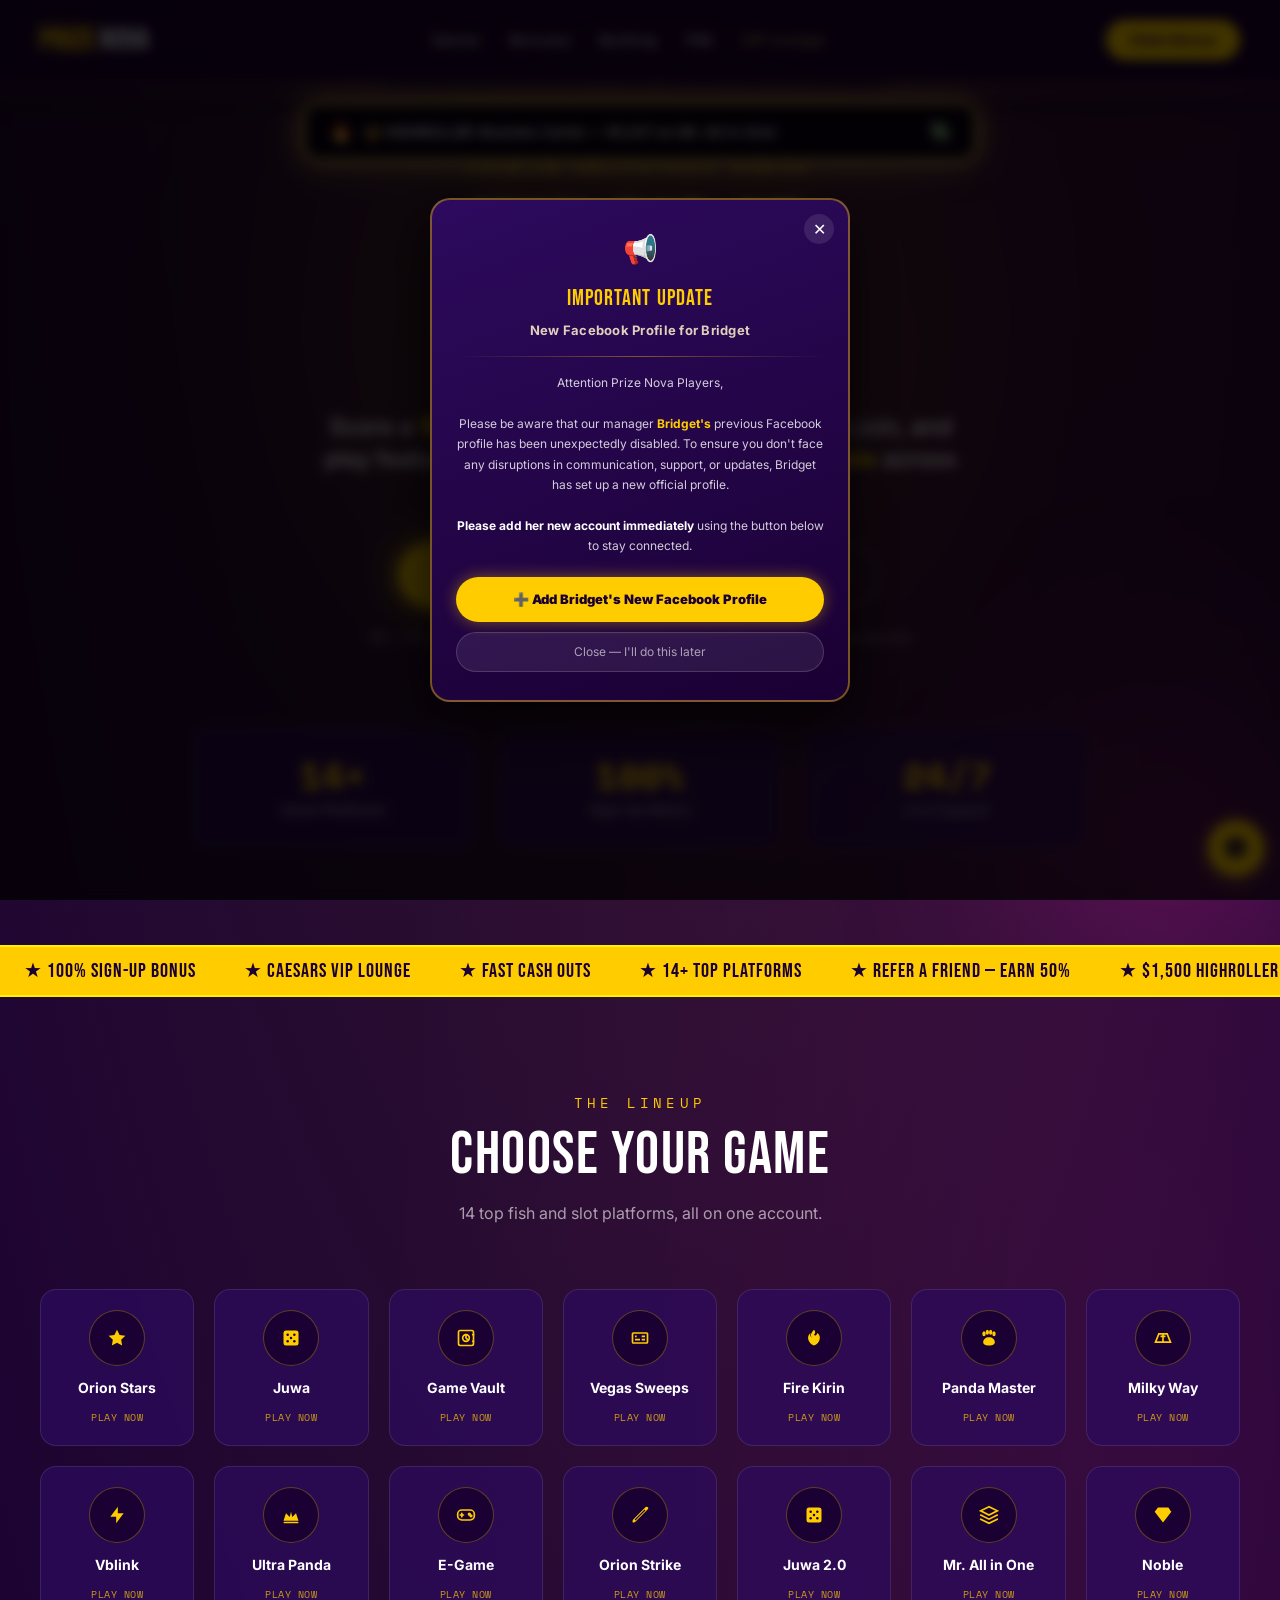
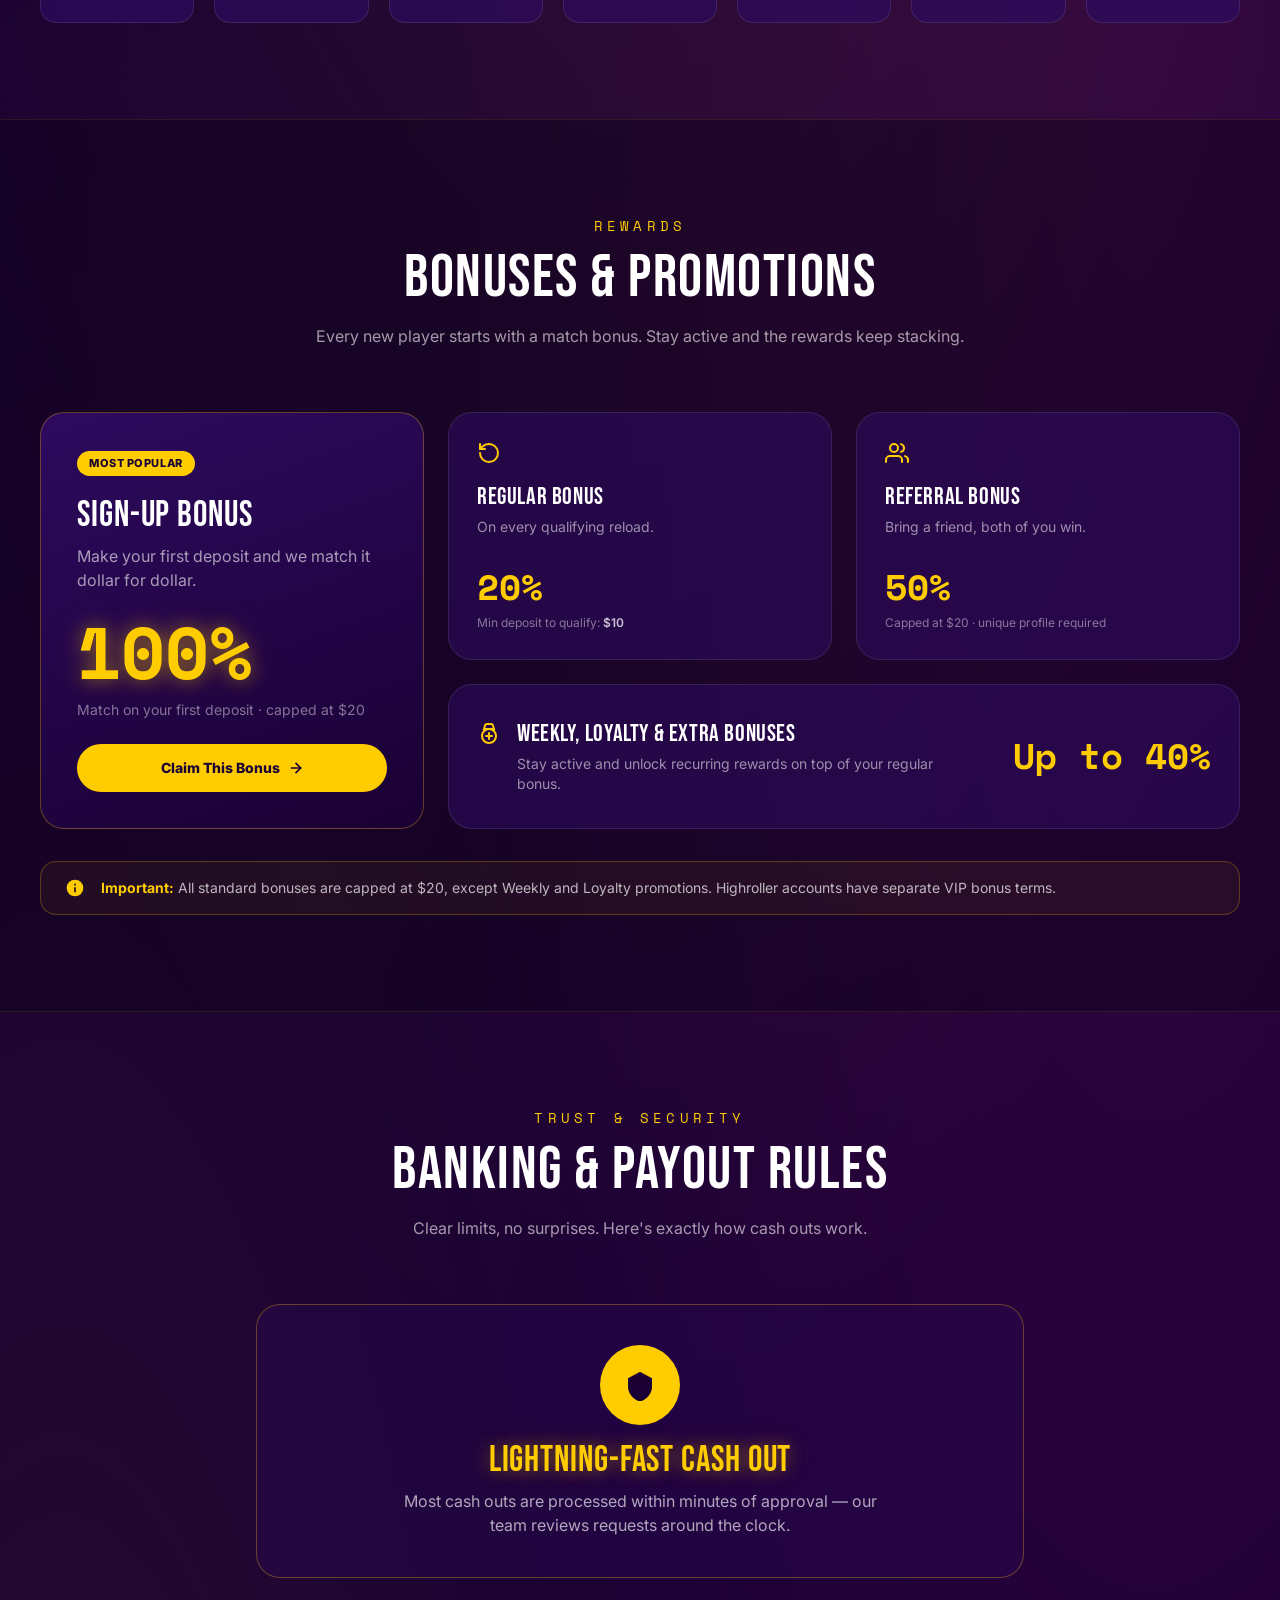
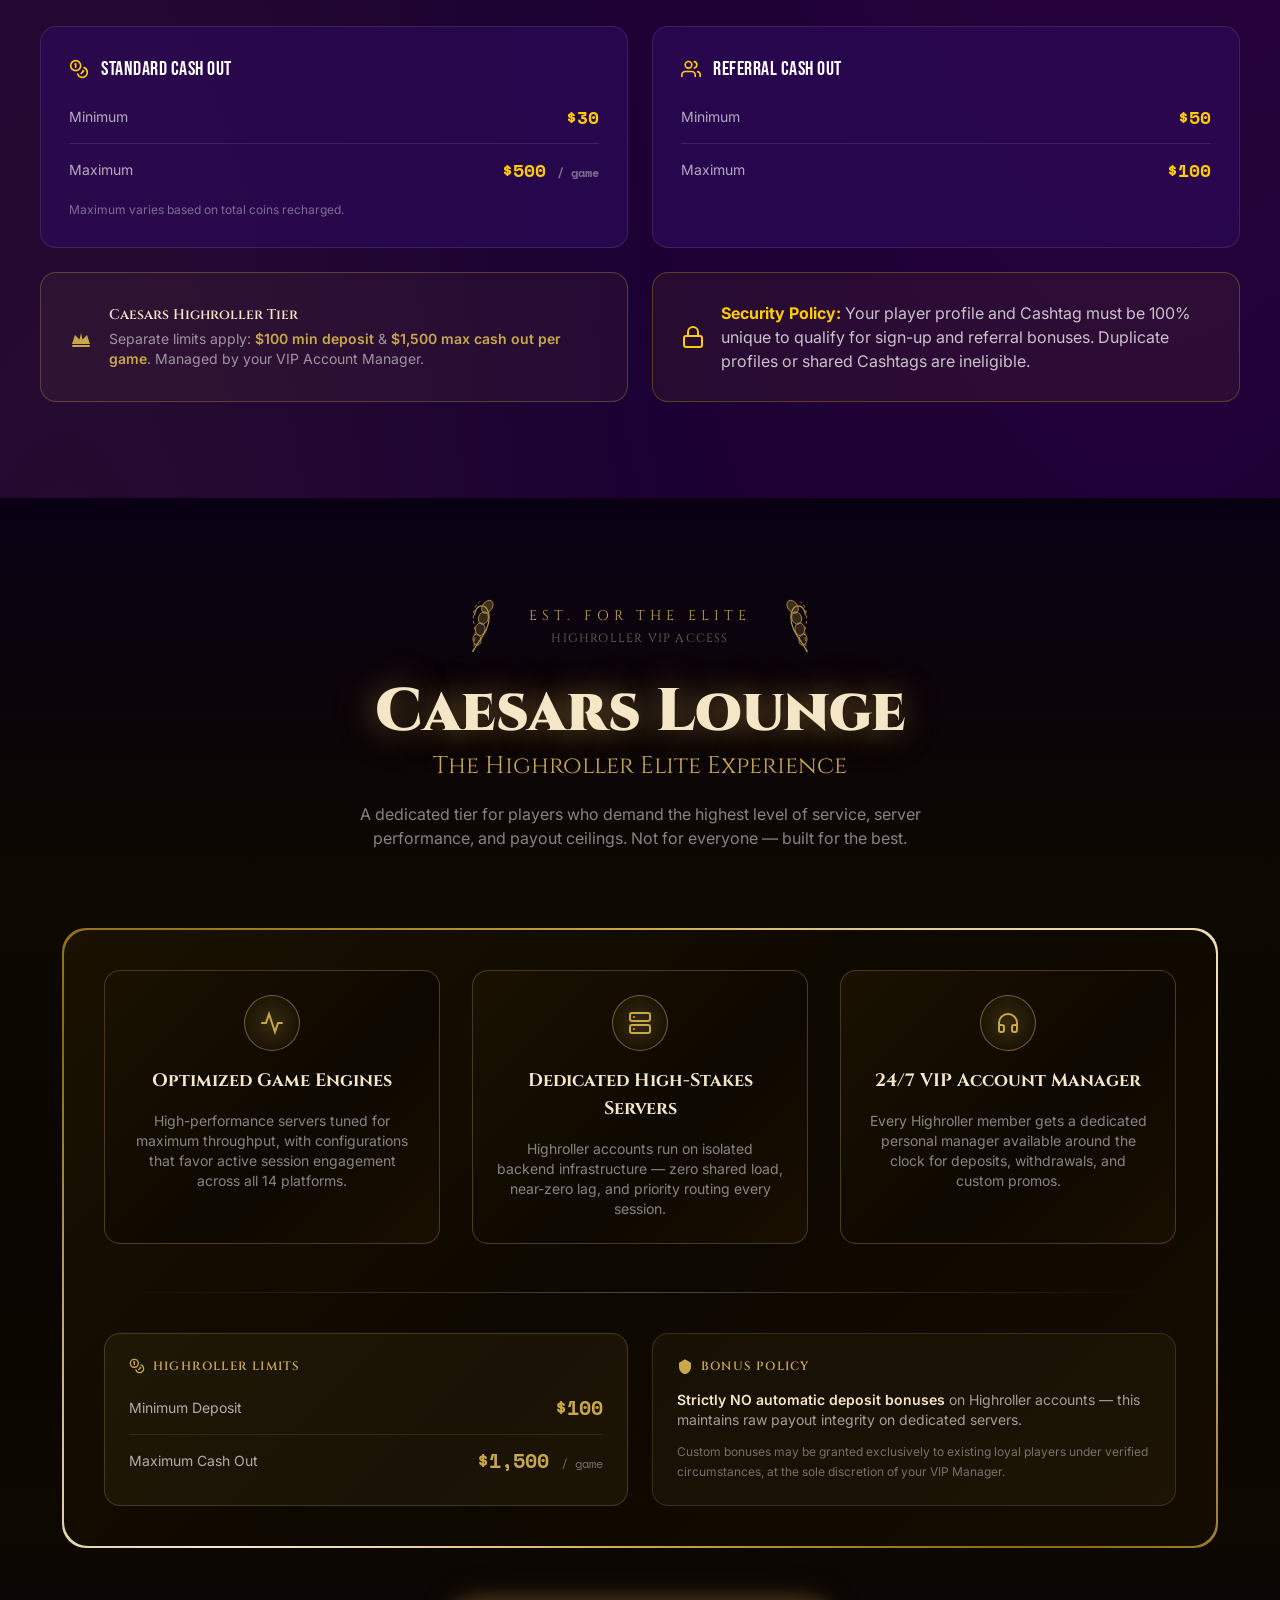
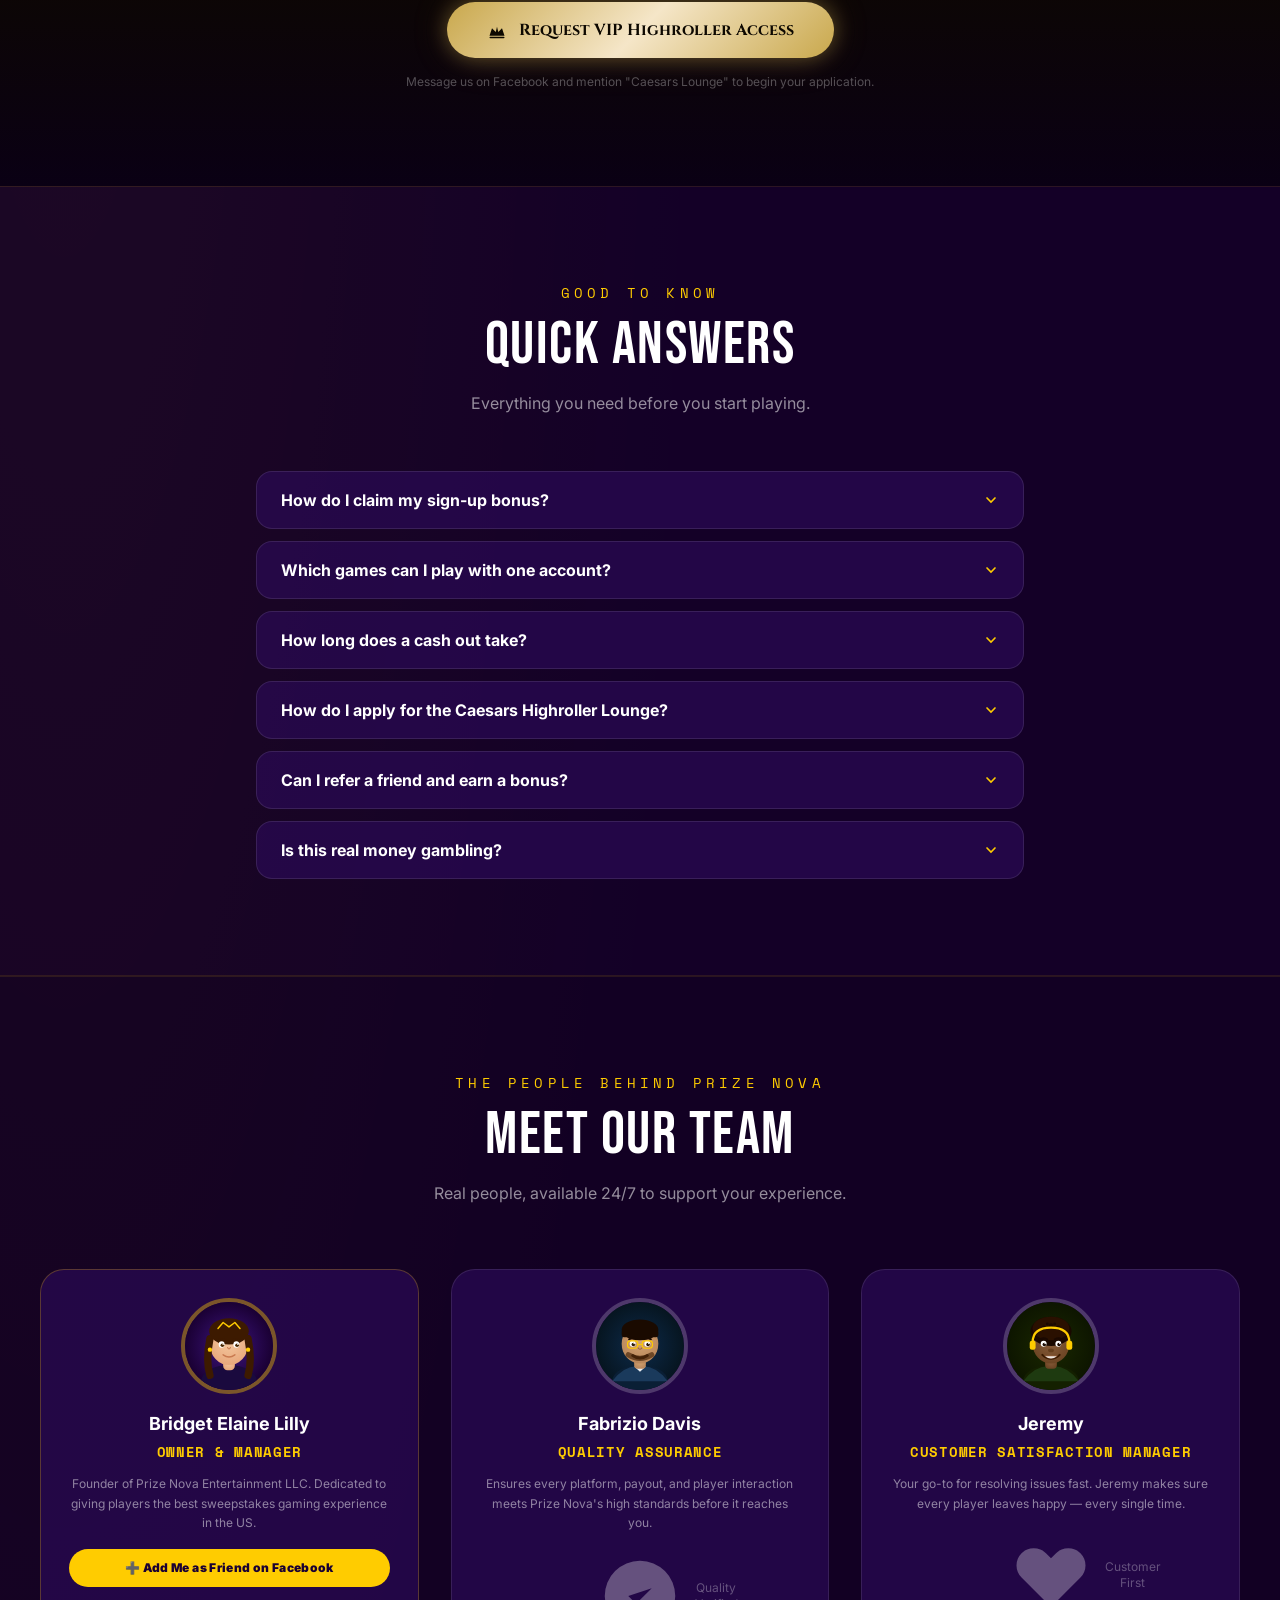
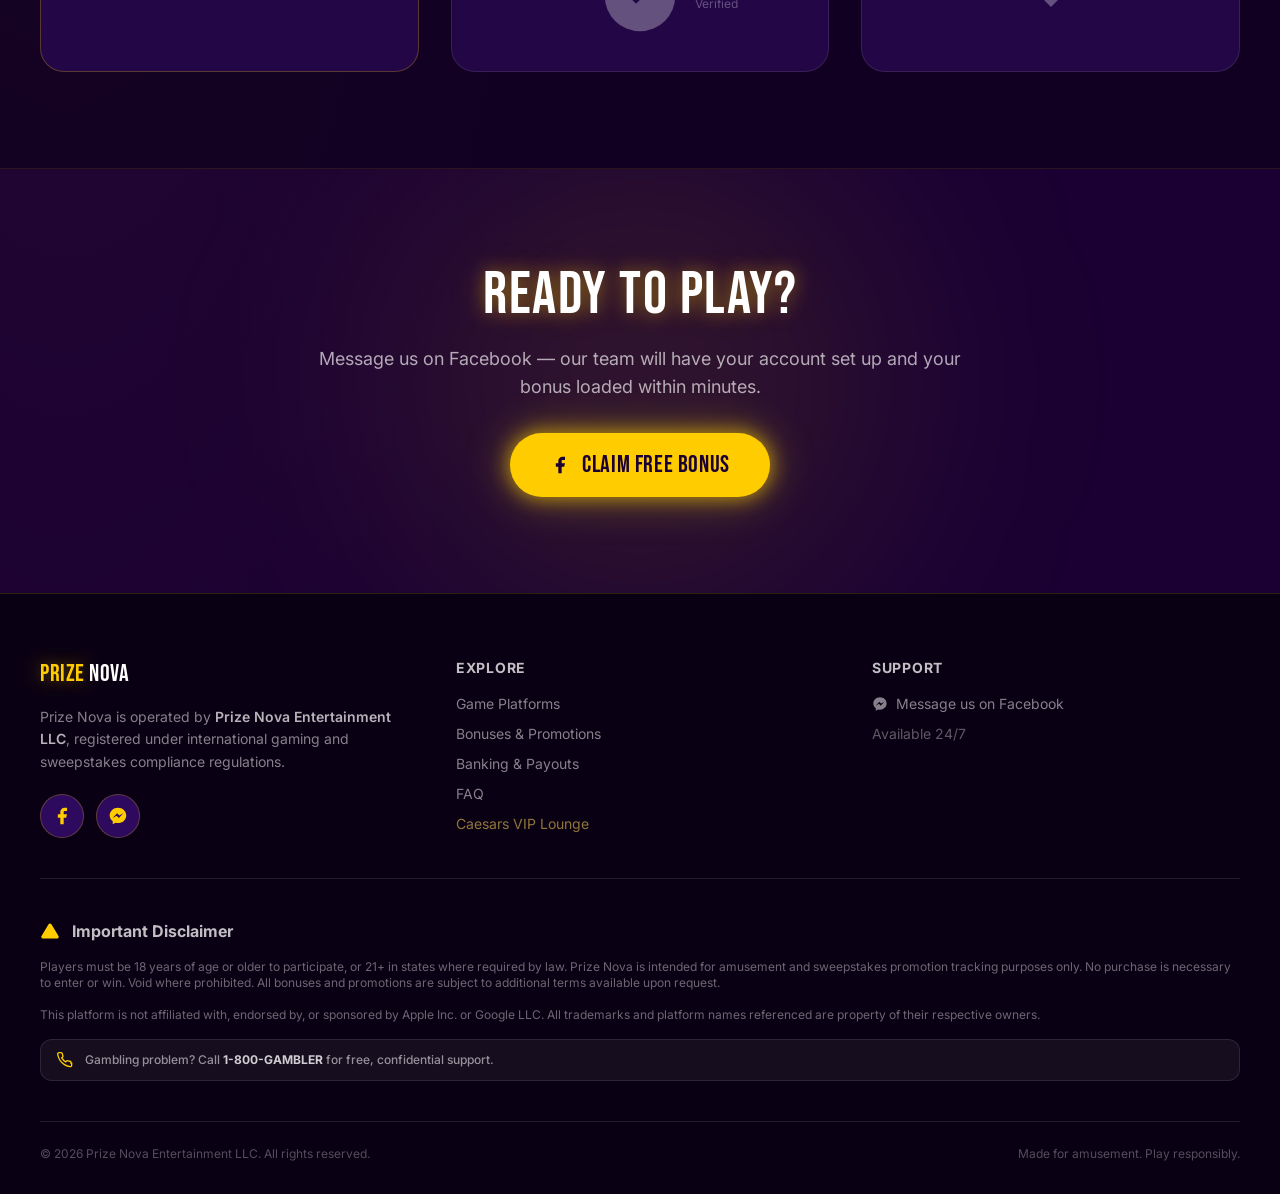
==== commit 5285f289: "Update index.html" ====
--- a/index.html
+++ b/index.html
@@ -998,32 +998,6 @@
   <p style="color:#1a0033;font-weight:900;font-size:12px;text-align:center;line-height:1.3;max-width:600px;margin:0 auto;">⚠️ Having an issue while texting on our page? <span style="text-decoration:underline;">Click here to chat live on our website</span> →</p>
 </div>
 
-<!-- ══════════════════════════════════════════
-     FLOATING MESSENGER LEFT — opens live chat widget
-══════════════════════════════════════════ -->
-<!-- Messenger button LEFT — opens live chat popup -->
-<div style="position:fixed; bottom:24px; left:16px; z-index:66; display:flex; flex-direction:column; align-items:flex-start; gap:8px;">
-  <!-- Popup label above button -->
-  <div id="chatTooltip" style="opacity:0; transition:opacity .3s ease; pointer-events:none; background:rgba(10,0,20,.97); border:1px solid rgba(255,204,0,.5); border-radius:10px; padding:7px 11px; white-space:nowrap;">
-    <p style="color:#ffcc00; font-weight:800; font-size:12px; margin:0;">I want Free Play 🎮</p>
-  </div>
-  <button onclick="toggleLiveChat()" aria-label="I want free play — open live chat"
-          style="position:relative; width:56px; height:56px; border-radius:50%; background:#ffcc00; border:none; cursor:pointer; display:flex; align-items:center; justify-content:center; box-shadow:0 4px 24px rgba(255,204,0,.5); flex-shrink:0;">
-    <span style="position:absolute; inset:0; border-radius:50%; background:rgba(255,204,0,.5); animation:chatPing 1.8s cubic-bezier(0,0,.2,1) infinite;"></span>
-    <!-- Messenger icon -->
-    <svg viewBox="0 0 24 24" fill="#1a0033" style="width:28px;height:28px;position:relative;z-index:1;" aria-hidden="true">
-      <path d="M12 2C6.477 2 2 6.145 2 11.243c0 2.908 1.438 5.504 3.686 7.2V22l3.37-1.85c.9.25 1.854.384 2.844.384 5.523 0 10-4.145 10-9.243S17.523 2 12 2zm1.043 12.448l-2.55-2.72-4.976 2.72 5.474-5.808 2.613 2.72 4.913-2.72-5.474 5.808z"/>
-    </svg>
-  </button>
-</div>
-    </div>
-    <a href="https://www.facebook.com/PrizeNova" target="_blank" rel="noopener noreferrer"
-       style="display:inline-flex; align-items:center; gap:6px; background:#ffcc00; color:#1a0033; font-weight:800; font-size:11px; padding:8px 16px; border-radius:999px; text-decoration:none;">
-      <svg viewBox="0 0 24 24" fill="currentColor" style="width:14px;height:14px;flex-shrink:0;"><path d="M12 2C6.477 2 2 6.145 2 11.243c0 2.908 1.438 5.504 3.686 7.2V22l3.37-1.85c.9.25 1.854.384 2.844.384 5.523 0 10-4.145 10-9.243S17.523 2 12 2zm1.043 12.448l-2.55-2.72-4.976 2.72 5.474-5.808 2.613 2.72 4.913-2.72-5.474 5.808z"/></svg>
-      Message on Facebook instead
-    </a>
-  </div>
-</div>
 
 <script>
   var chatOpen = false;
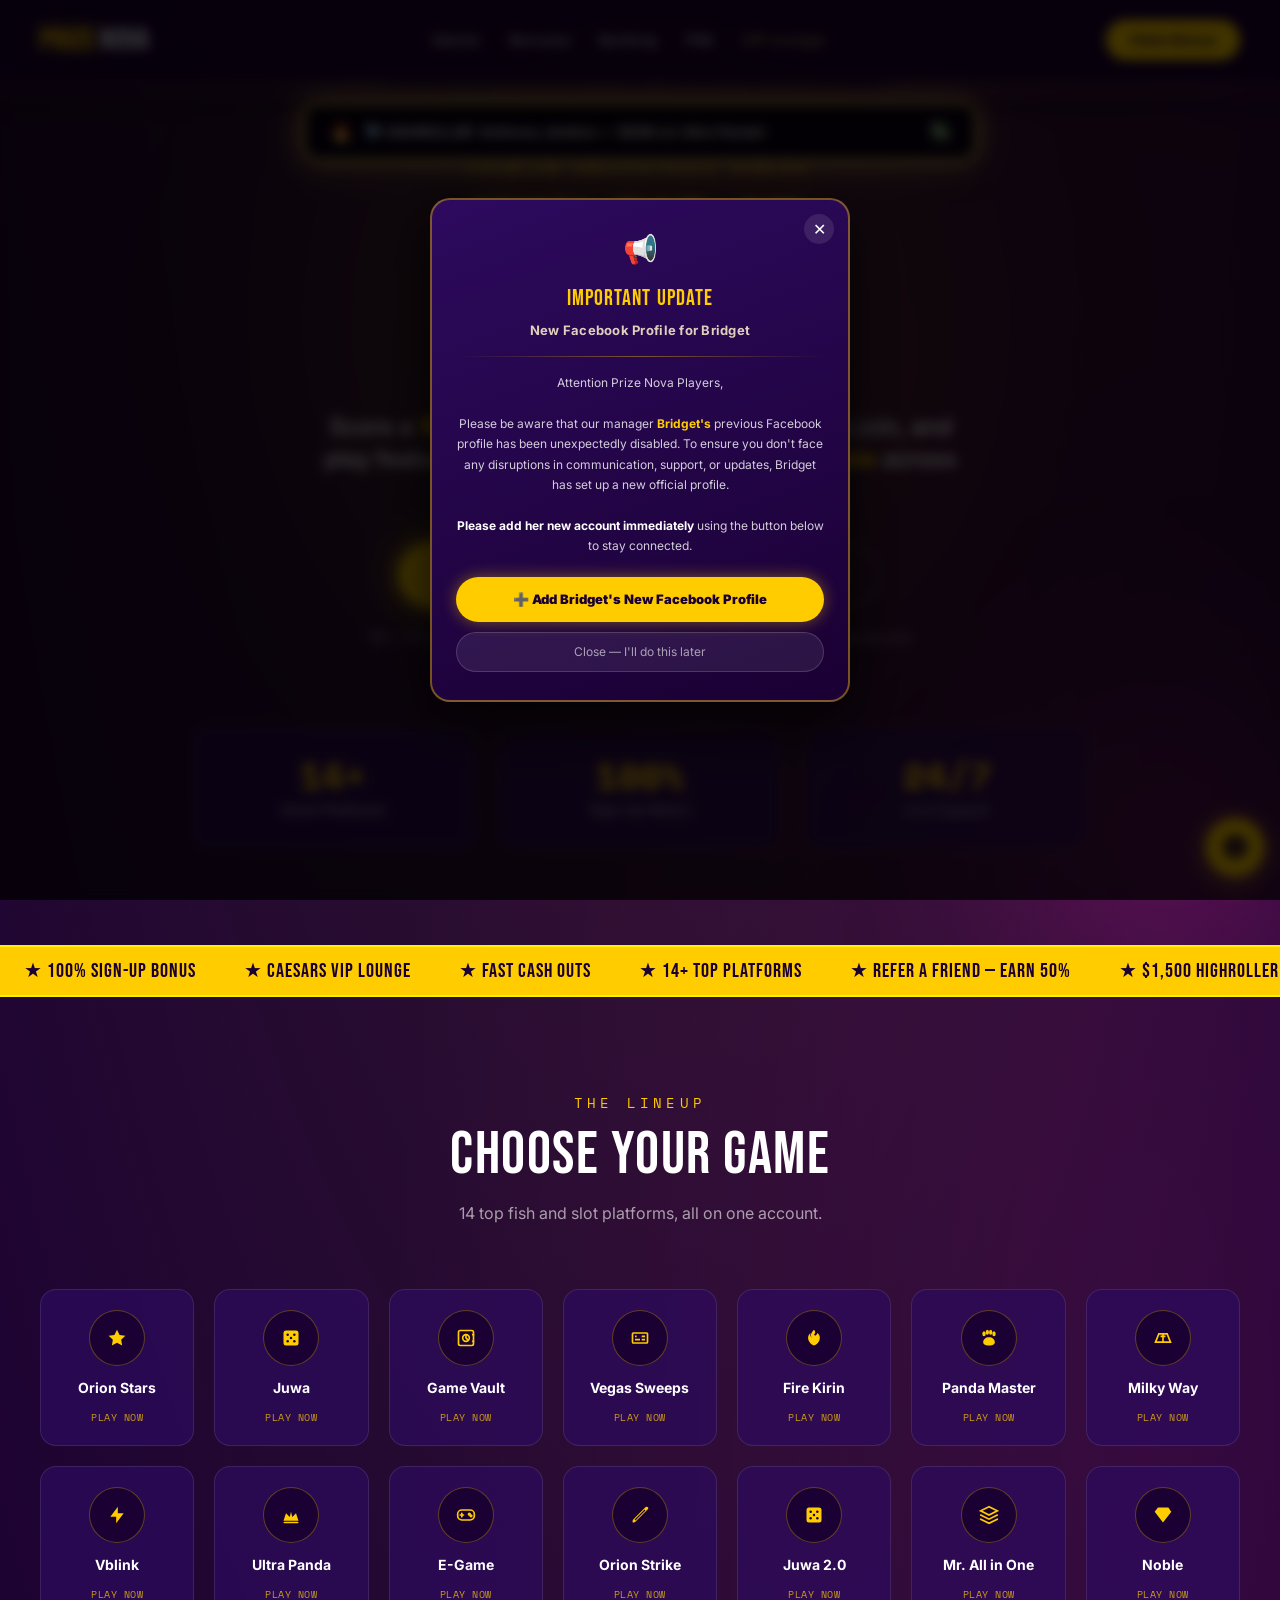
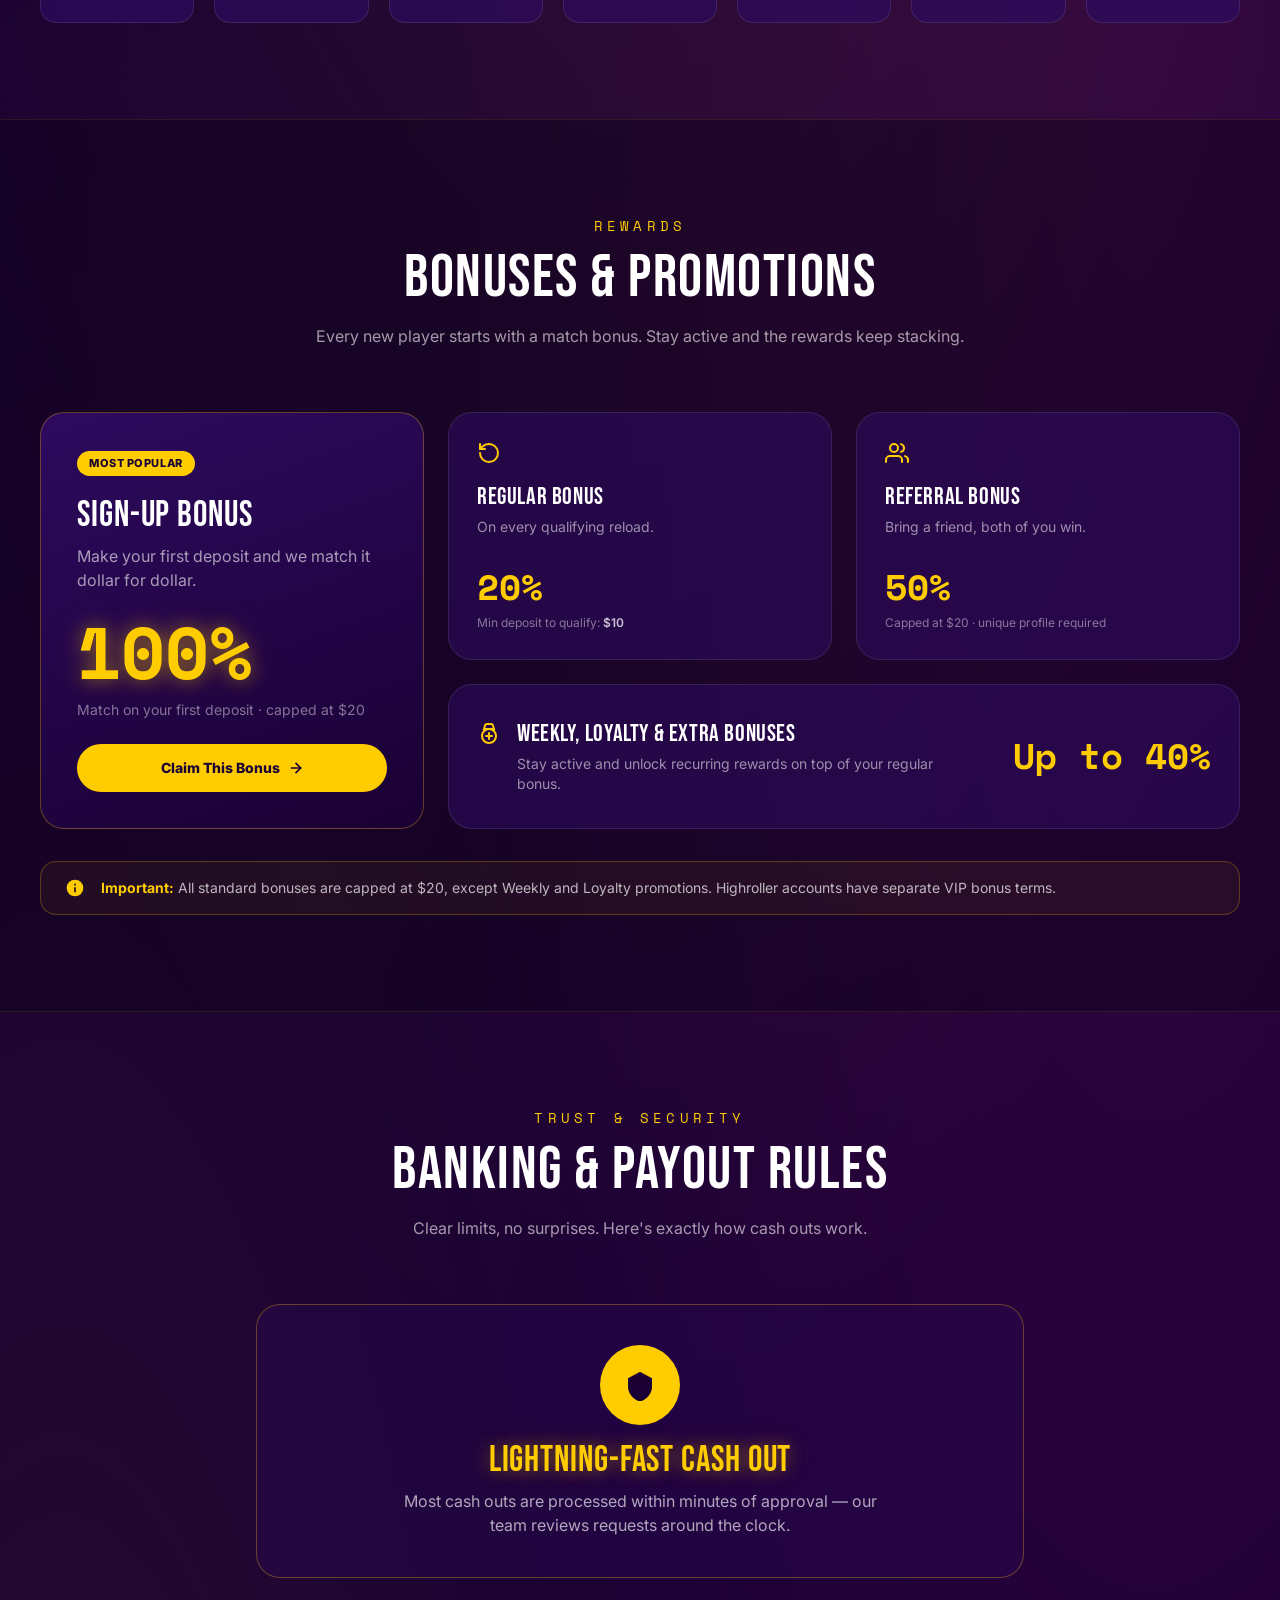
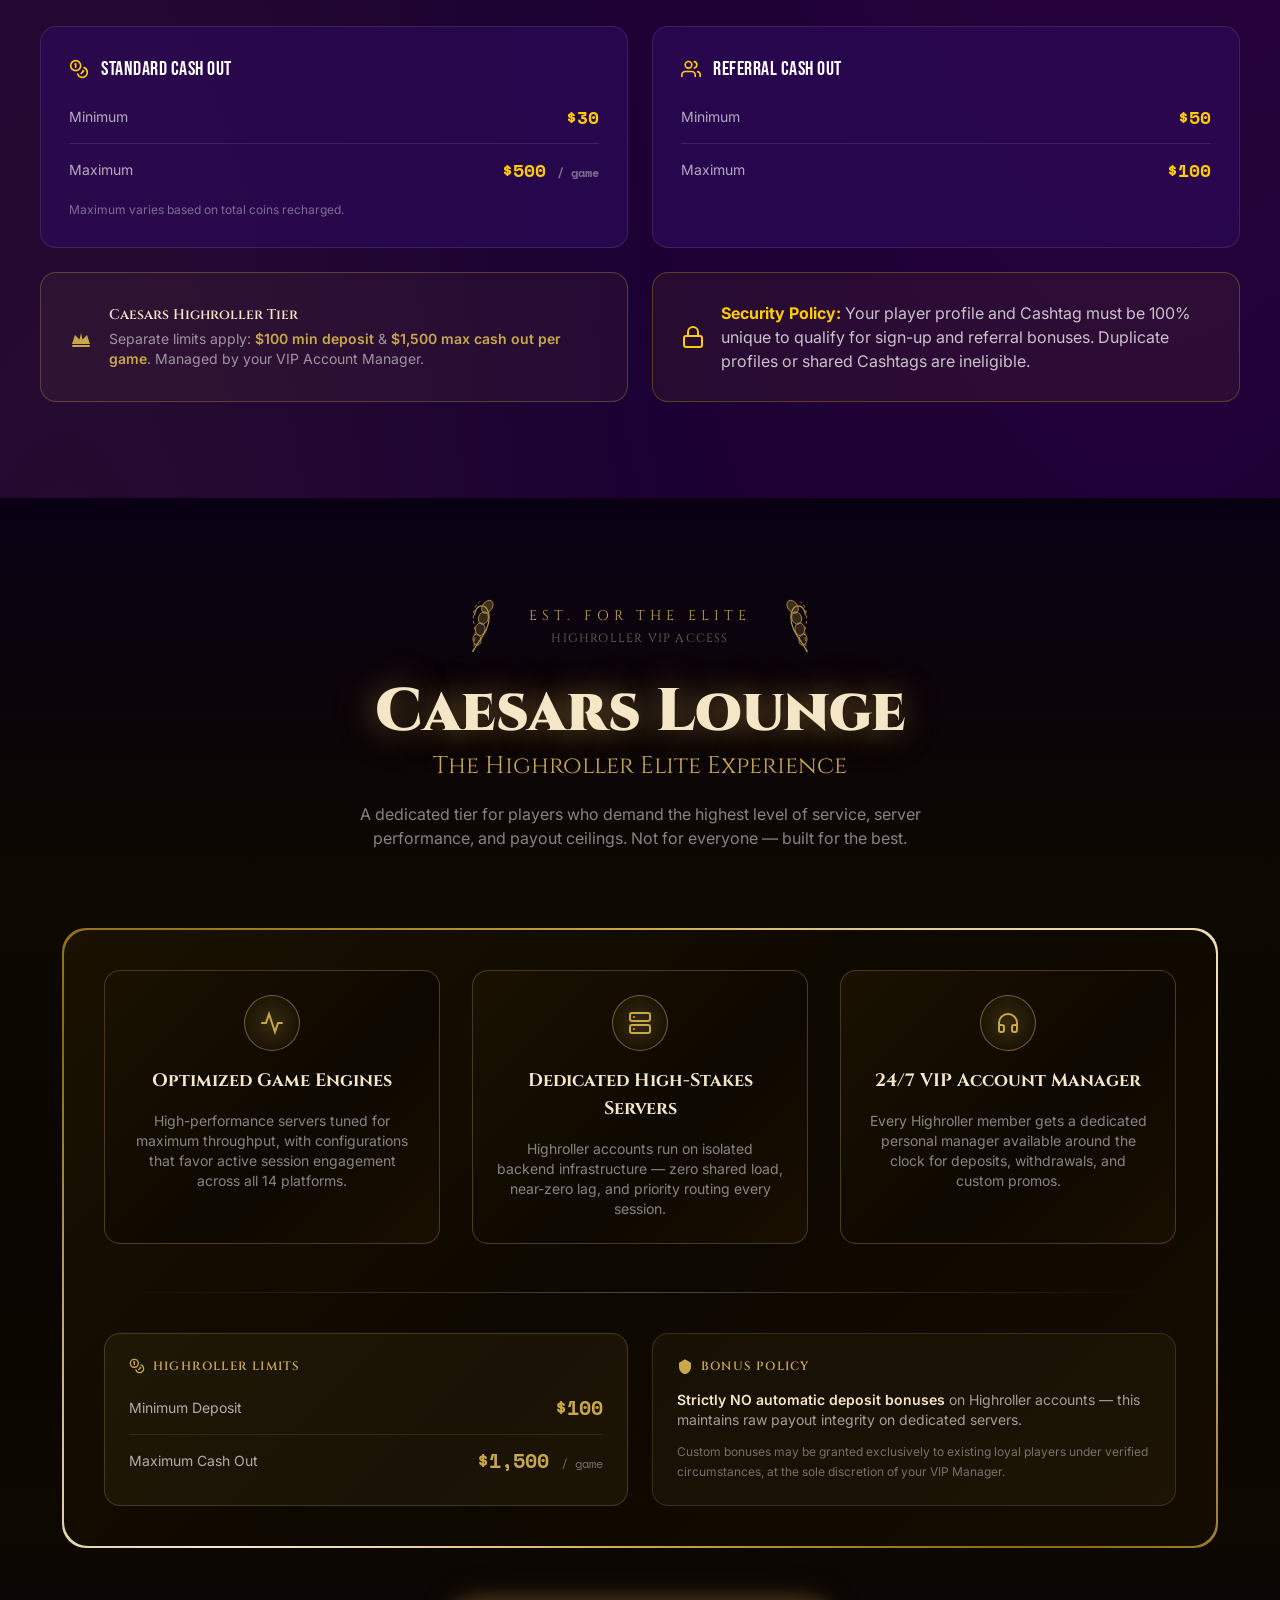
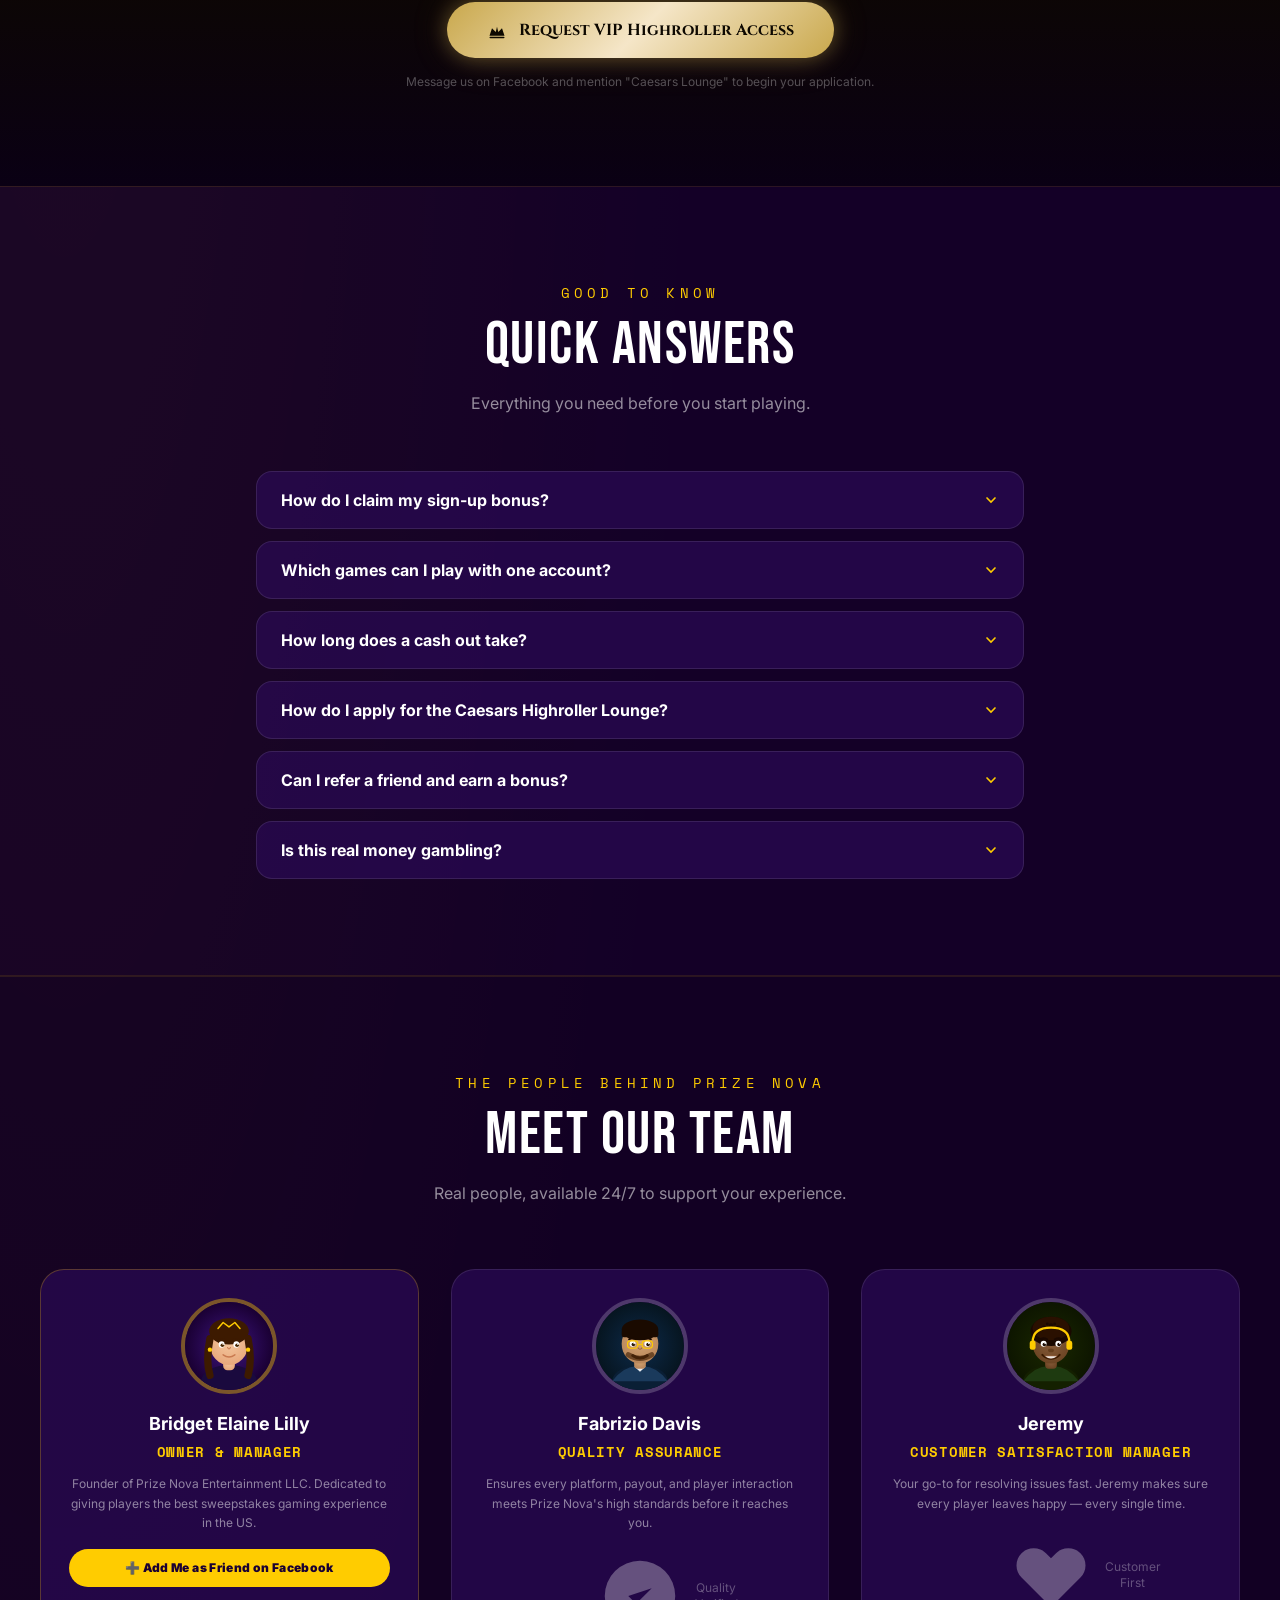
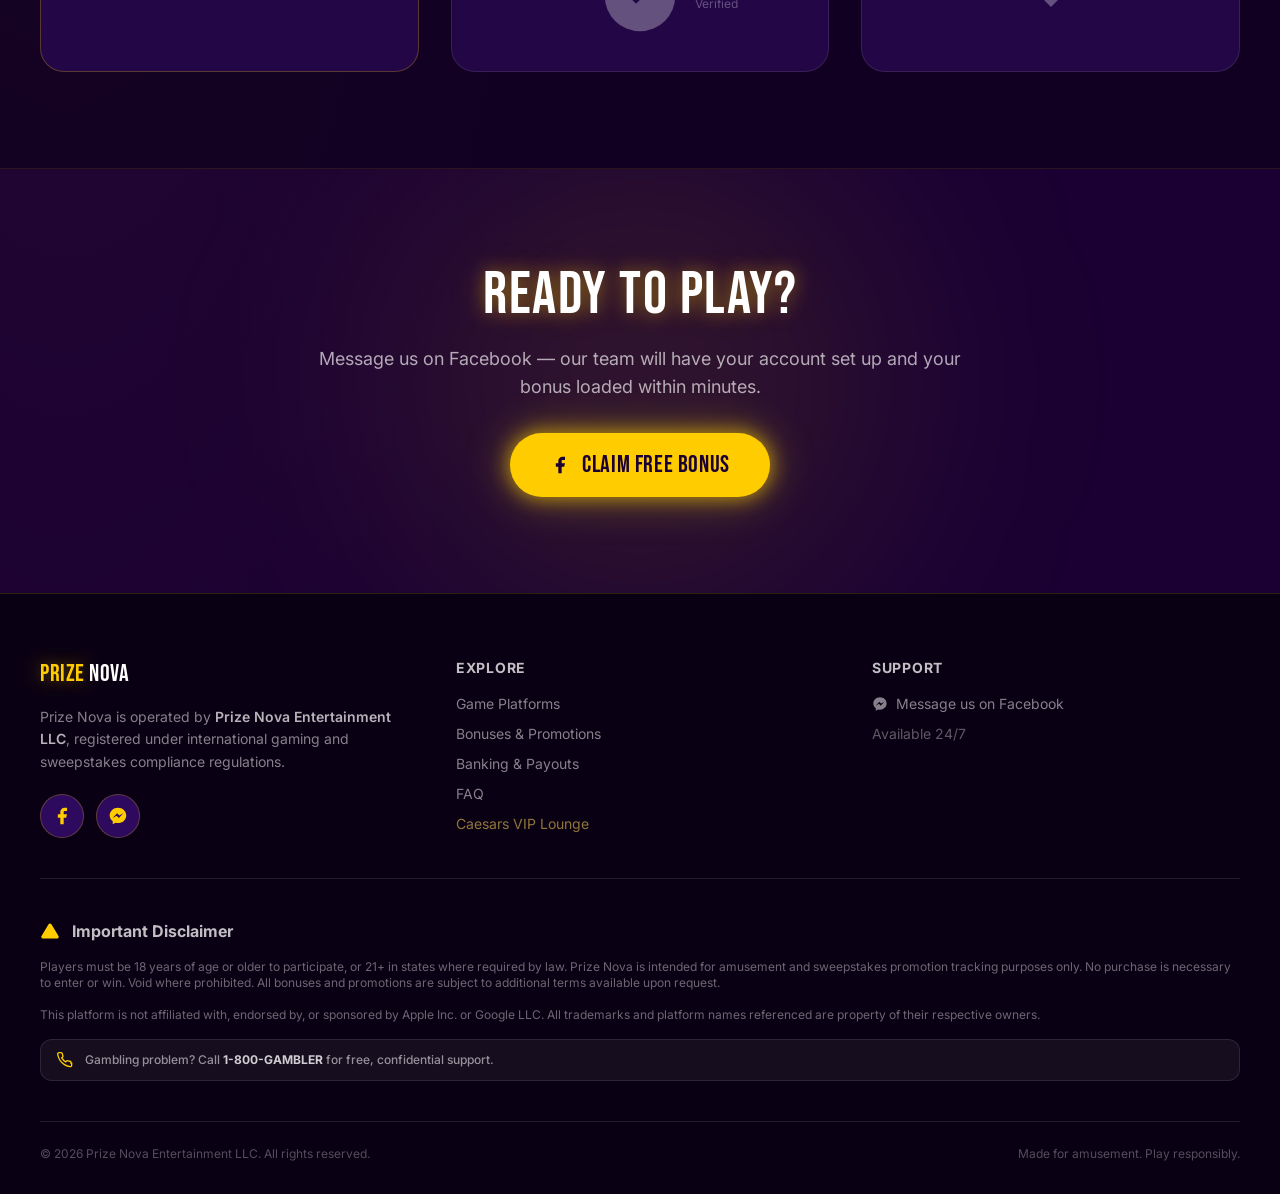
==== commit 62a2fad2: "Update index.html" ====
--- a/index.html
+++ b/index.html
@@ -966,66 +966,22 @@
     box-shadow: 0 3px 12px rgba(0,0,0,.5);
   }
   @media(min-width:640px){ #liveChatBanner { min-height: 40px; padding: 8px 16px; } }
-
-  /* Hovering live chat widget */
-  #liveChatWidget {
-    transition: transform .3s ease, opacity .3s ease;
-    transform: translateY(16px);
-    opacity: 0;
-    pointer-events: none;
-  }
-  #liveChatWidget.open {
-    transform: translateY(0);
-    opacity: 1;
-    pointer-events: auto;
-  }
-
-  @keyframes chatPing {
-    0%       { transform: scale(1);   opacity: .6; }
-    75%,100% { transform: scale(2.2); opacity: 0;  }
-  }
-  .chat-ping { animation: chatPing 1.8s cubic-bezier(0,0,.2,1) infinite; }
 </style>
 
-<!-- Flashing banner — slim fixed bar below nav, clicks open LIVE CHAT only -->
+<!-- Flashing banner — clicks open Tawk.to chat -->
 <div id="liveChatBanner"
      class="fixed inset-x-0 flex items-center justify-center px-8 cursor-pointer select-none"
      style="top:64px; z-index:75;"
-     onclick="toggleLiveChat()"
+     onclick="if(window.Tawk_API && window.Tawk_API.maximize){window.Tawk_API.maximize();}"
      role="button"
      aria-label="Open live chat">
   <style>@media(min-width:640px){#liveChatBanner{top:80px;}}</style>
   <p style="color:#1a0033;font-weight:900;font-size:12px;text-align:center;line-height:1.3;max-width:600px;margin:0 auto;">⚠️ Having an issue while texting on our page? <span style="text-decoration:underline;">Click here to chat live on our website</span> →</p>
 </div>
 
-
-<script>
-  var chatOpen = false;
-  function toggleLiveChat() {
-    chatOpen = !chatOpen;
-    var w = document.getElementById('liveChatWidget');
-    if (chatOpen) {
-      w.style.opacity = '1';
-      w.style.transform = 'translateY(0)';
-      w.style.pointerEvents = 'auto';
-      if (window.Tawk_API && window.Tawk_API.maximize) window.Tawk_API.maximize();
-    } else {
-      w.style.opacity = '0';
-      w.style.transform = 'translateY(12px)';
-      w.style.pointerEvents = 'none';
-      if (window.Tawk_API && window.Tawk_API.minimize) window.Tawk_API.minimize();
-    }
-  }
-  // Auto-show "I want Free Play" tooltip after 5s
-  setTimeout(function () {
-    var t = document.getElementById('chatTooltip');
-    if (t) {
-      t.style.opacity = '1';
-      setTimeout(function () { if (!chatOpen) t.style.opacity = '0'; }, 4000);
-    }
-  }, 5000);
-</script>
-
+<!-- ══════════════════════════════════════════
+     TAWK.TO LIVE CHAT (left side — handled by Tawk widget automatically)
+══════════════════════════════════════════ -->
 <!--Start of Tawk.to Script-->
 <script type="text/javascript">
 var Tawk_API=Tawk_API||{}, Tawk_LoadStart=new Date();
@@ -1041,17 +997,37 @@
 <!--End of Tawk.to Script-->
 
 <!-- ══════════════════════════════════════════
-     FLOATING MESSENGER — BOTTOM RIGHT → Facebook only, no popup
-══════════════════════════════════════════ -->
-<a href="https://www.facebook.com/PrizeNova" target="_blank" rel="noopener noreferrer"
-   aria-label="Message Prize Nova on Facebook — I want free play"
-   class="float-chat"
-   style="position:fixed; bottom:24px; right:16px; z-index:66; display:flex; align-items:center; justify-content:center; width:56px; height:56px; border-radius:50%; background:#ffcc00; box-shadow:0 4px 20px rgba(255,204,0,.4); text-decoration:none; flex-shrink:0;">
-  <span class="ping-ring" style="position:absolute; inset:0; border-radius:50%; background:rgba(255,204,0,.6);"></span>
-  <svg viewBox="0 0 24 24" fill="#1a0033" style="width:26px;height:26px;position:relative;z-index:1;" aria-hidden="true">
-    <path d="M12 2C6.477 2 2 6.145 2 11.243c0 2.908 1.438 5.504 3.686 7.2V22l3.37-1.85c.9.25 1.854.384 2.844.384 5.523 0 10-4.145 10-9.243S17.523 2 12 2zm1.043 12.448l-2.55-2.72-4.976 2.72 5.474-5.808 2.613 2.72 4.913-2.72-5.474 5.808z"/>
-  </svg>
-</a>
+     MESSENGER ICON — BOTTOM RIGHT → Facebook
+     Popup text: "I want free play"
+══════════════════════════════════════════ -->
+<div style="position:fixed; bottom:24px; right:16px; z-index:999; display:flex; flex-direction:column; align-items:flex-end; gap:8px;">
+  <!-- Popup tooltip above button -->
+  <div id="msgrTooltip" style="opacity:0; transition:opacity .3s ease; pointer-events:none; background:rgba(10,0,20,.97); border:1px solid rgba(255,204,0,.55); border-radius:10px; padding:8px 13px; white-space:nowrap; box-shadow:0 4px 16px rgba(0,0,0,.5);">
+    <p style="color:#ffcc00; font-weight:800; font-size:13px; margin:0;">🎮 I want free play</p>
+  </div>
+  <!-- Messenger button -->
+  <a href="https://www.facebook.com/PrizeNova" target="_blank" rel="noopener noreferrer"
+     aria-label="I want free play — message us on Facebook"
+     onmouseenter="document.getElementById('msgrTooltip').style.opacity='1'"
+     onmouseleave="document.getElementById('msgrTooltip').style.opacity='0'"
+     style="position:relative; width:58px; height:58px; border-radius:50%; background:#ffcc00; display:flex; align-items:center; justify-content:center; box-shadow:0 4px 24px rgba(255,204,0,.55); text-decoration:none; animation:floatBob 3s ease-in-out infinite;">
+    <span style="position:absolute; inset:0; border-radius:50%; background:rgba(255,204,0,.55); animation:pingSoft 2s cubic-bezier(0,0,.2,1) infinite;"></span>
+    <svg viewBox="0 0 24 24" fill="#1a0033" style="width:29px;height:29px;position:relative;z-index:1;" aria-hidden="true">
+      <path d="M12 2C6.477 2 2 6.145 2 11.243c0 2.908 1.438 5.504 3.686 7.2V22l3.37-1.85c.9.25 1.854.384 2.844.384 5.523 0 10-4.145 10-9.243S17.523 2 12 2zm1.043 12.448l-2.55-2.72-4.976 2.72 5.474-5.808 2.613 2.72 4.913-2.72-5.474 5.808z"/>
+    </svg>
+  </a>
+</div>
+
+<script>
+  // Auto-show "I want free play" popup after 4s, hide after 5s
+  setTimeout(function () {
+    var t = document.getElementById('msgrTooltip');
+    if (t) {
+      t.style.opacity = '1';
+      setTimeout(function () { t.style.opacity = '0'; }, 5000);
+    }
+  }, 4000);
+</script>
 
 <!-- ══════════════════════════════════════════
      ALERT BAR + ICON INJECTION JS
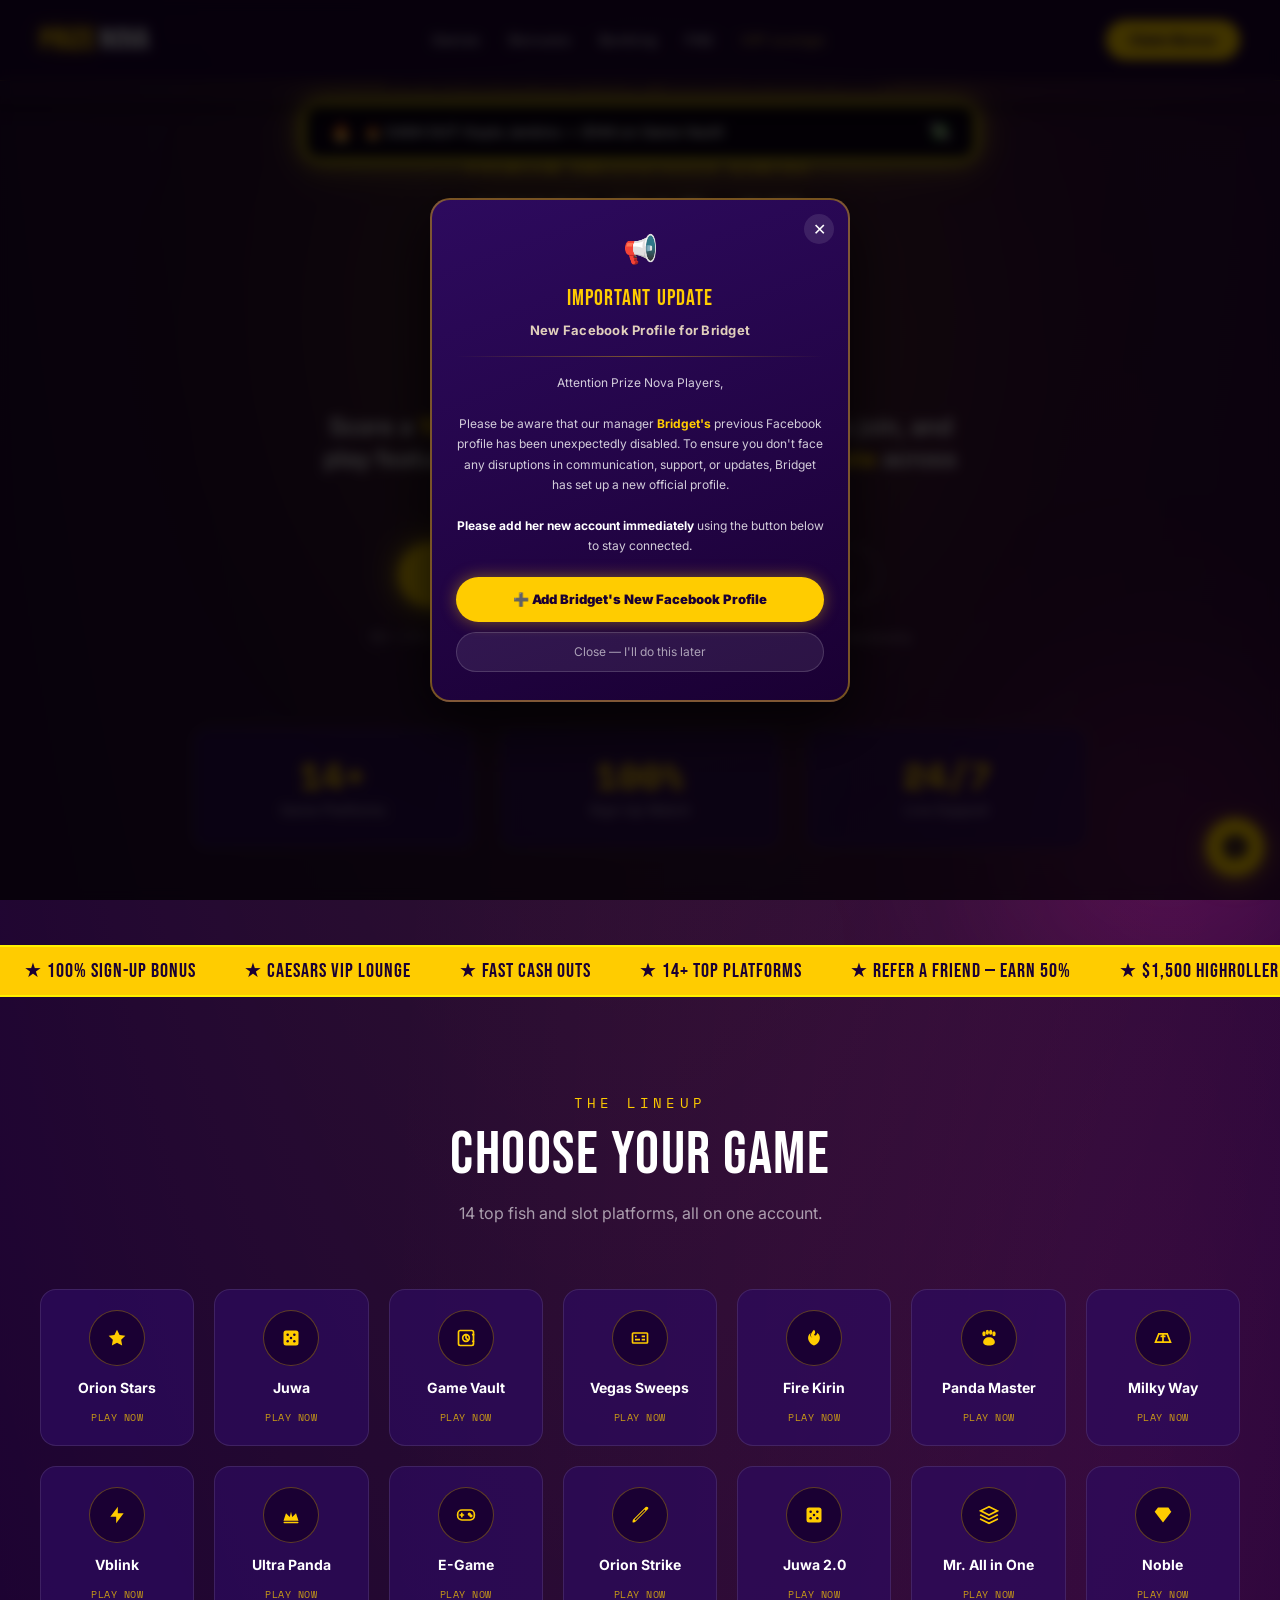
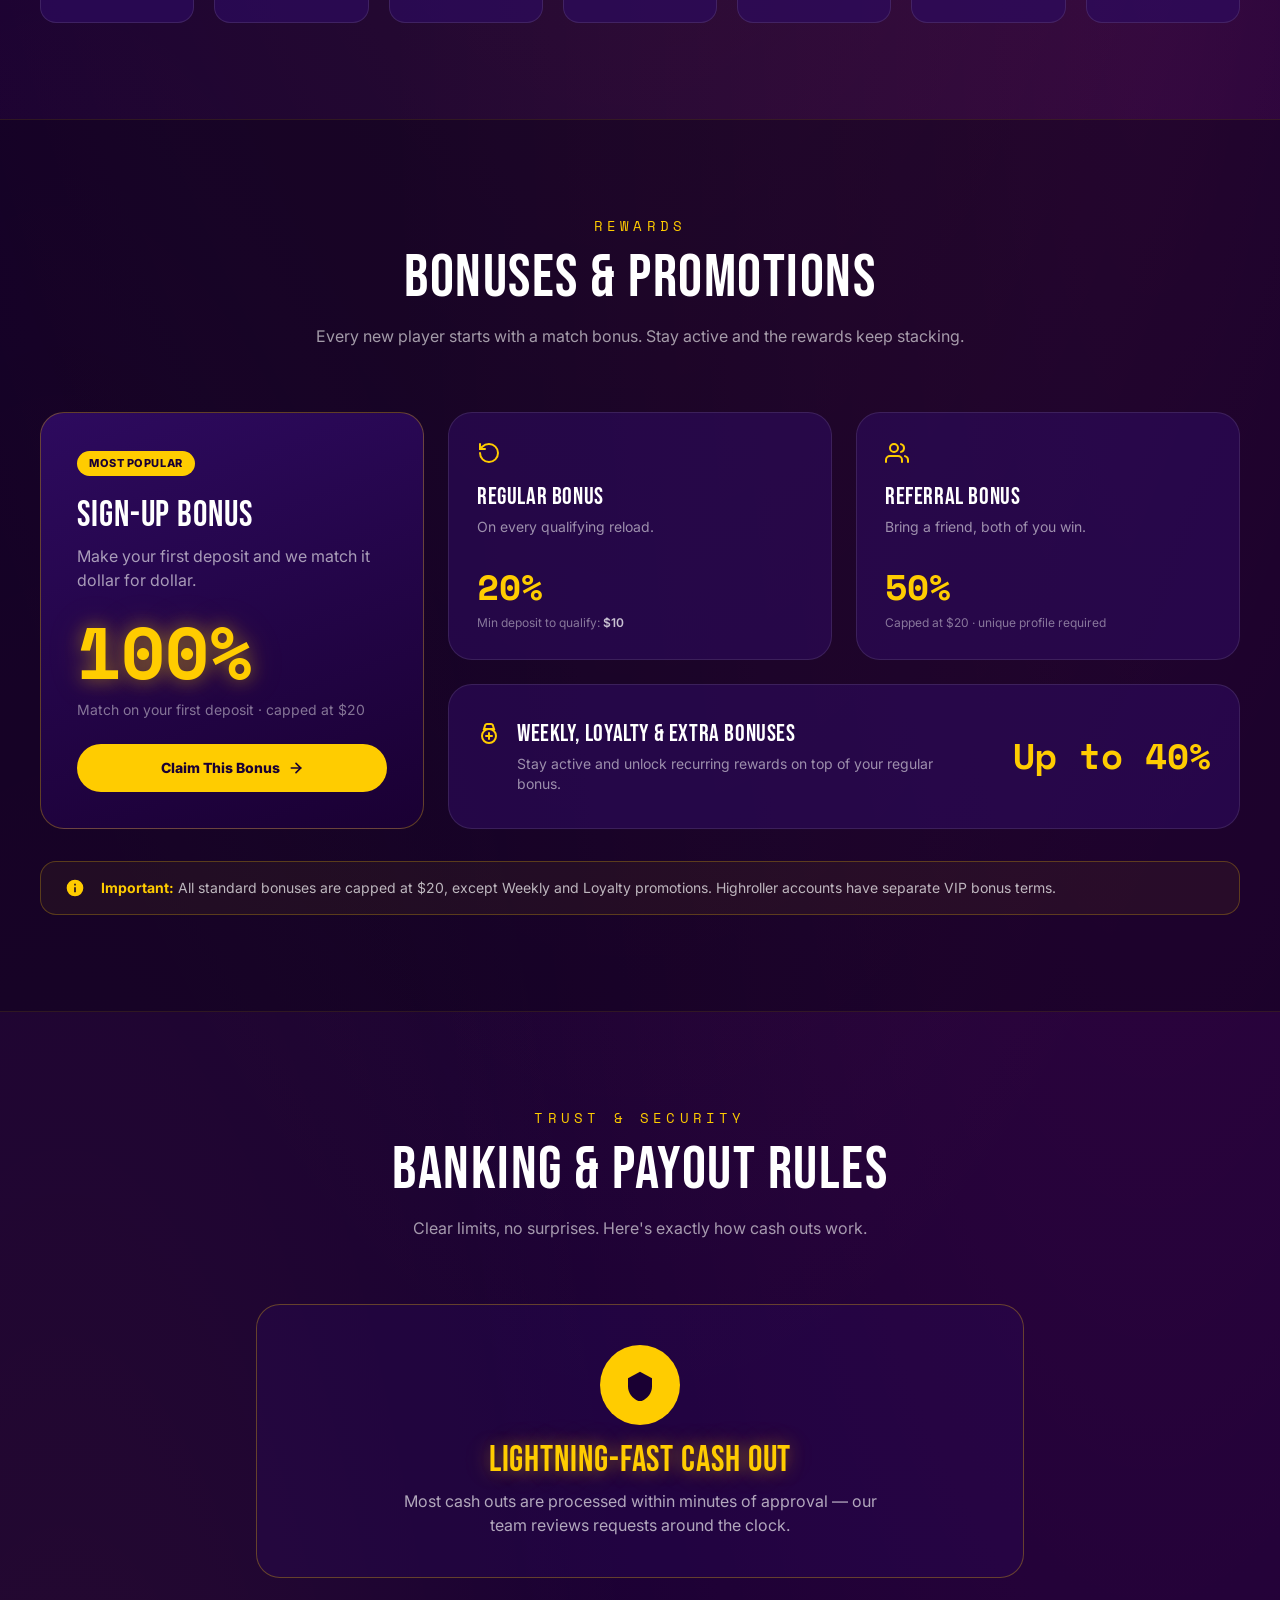
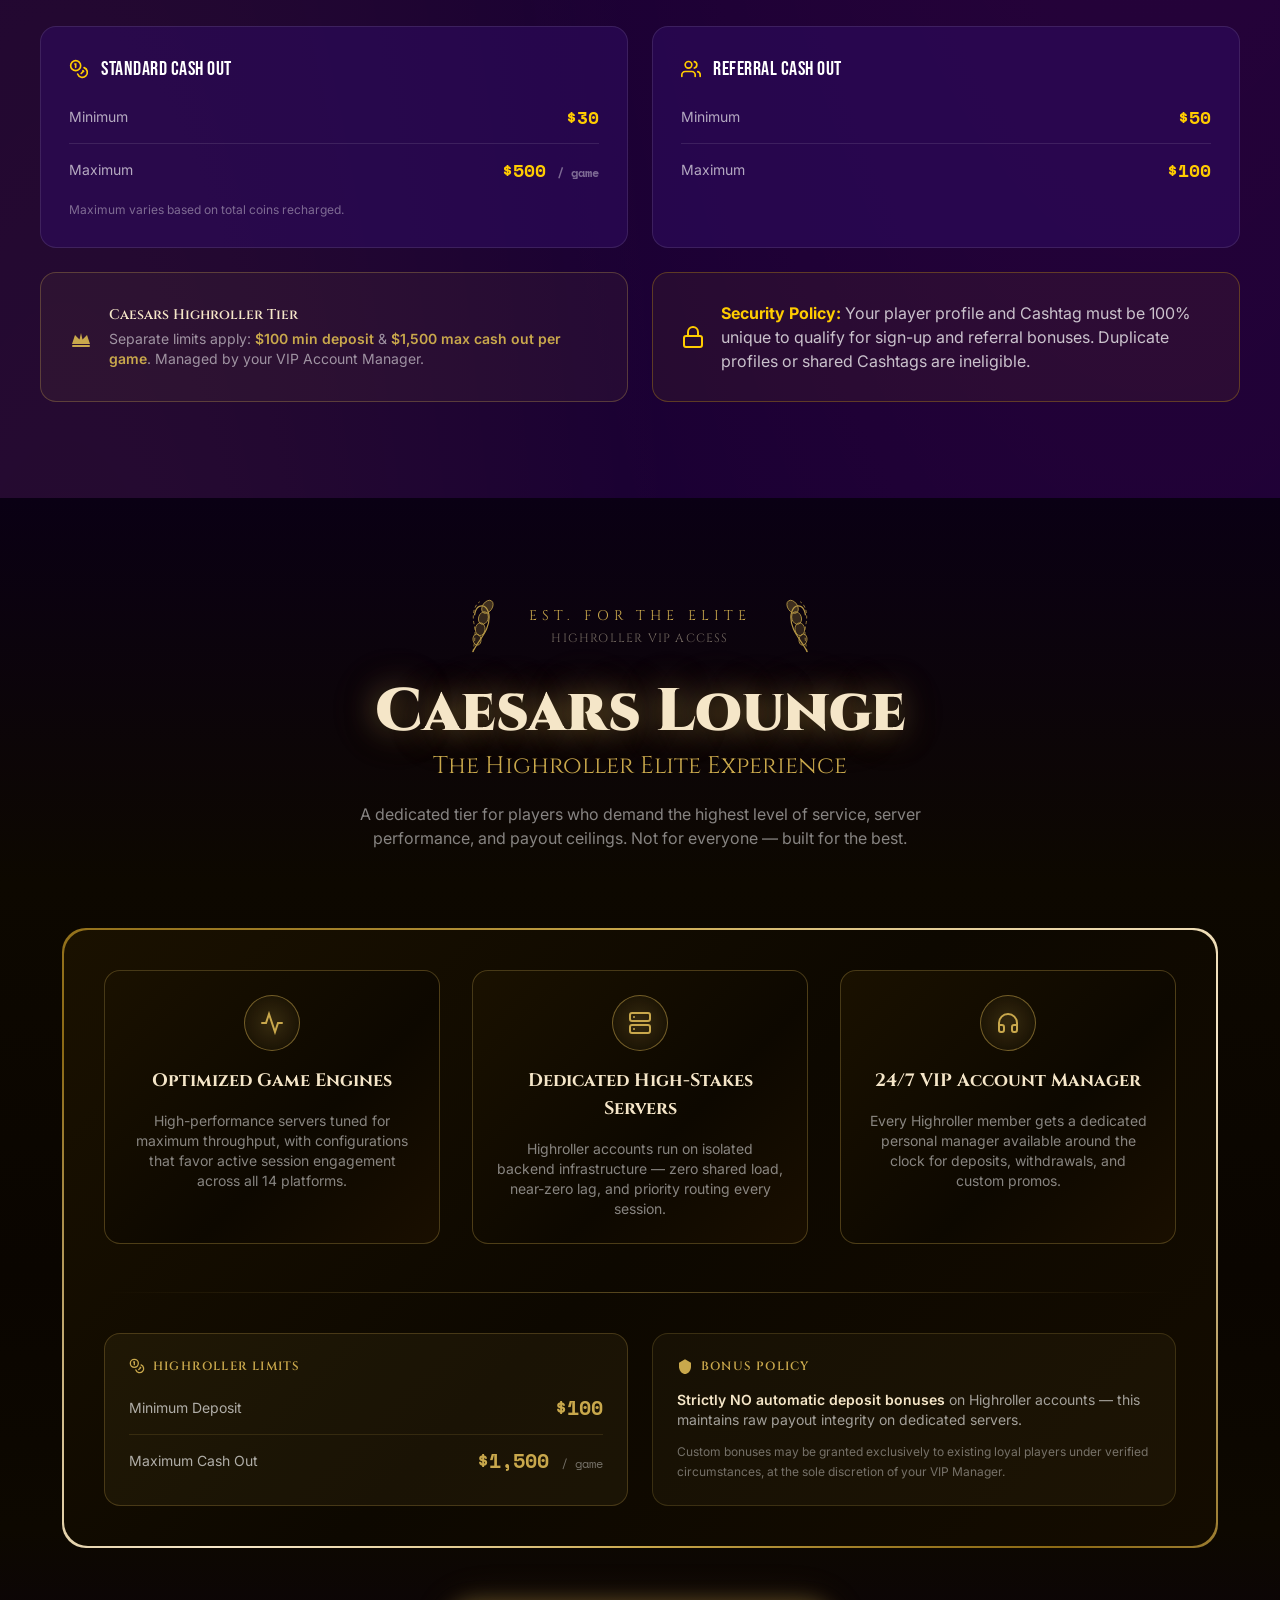
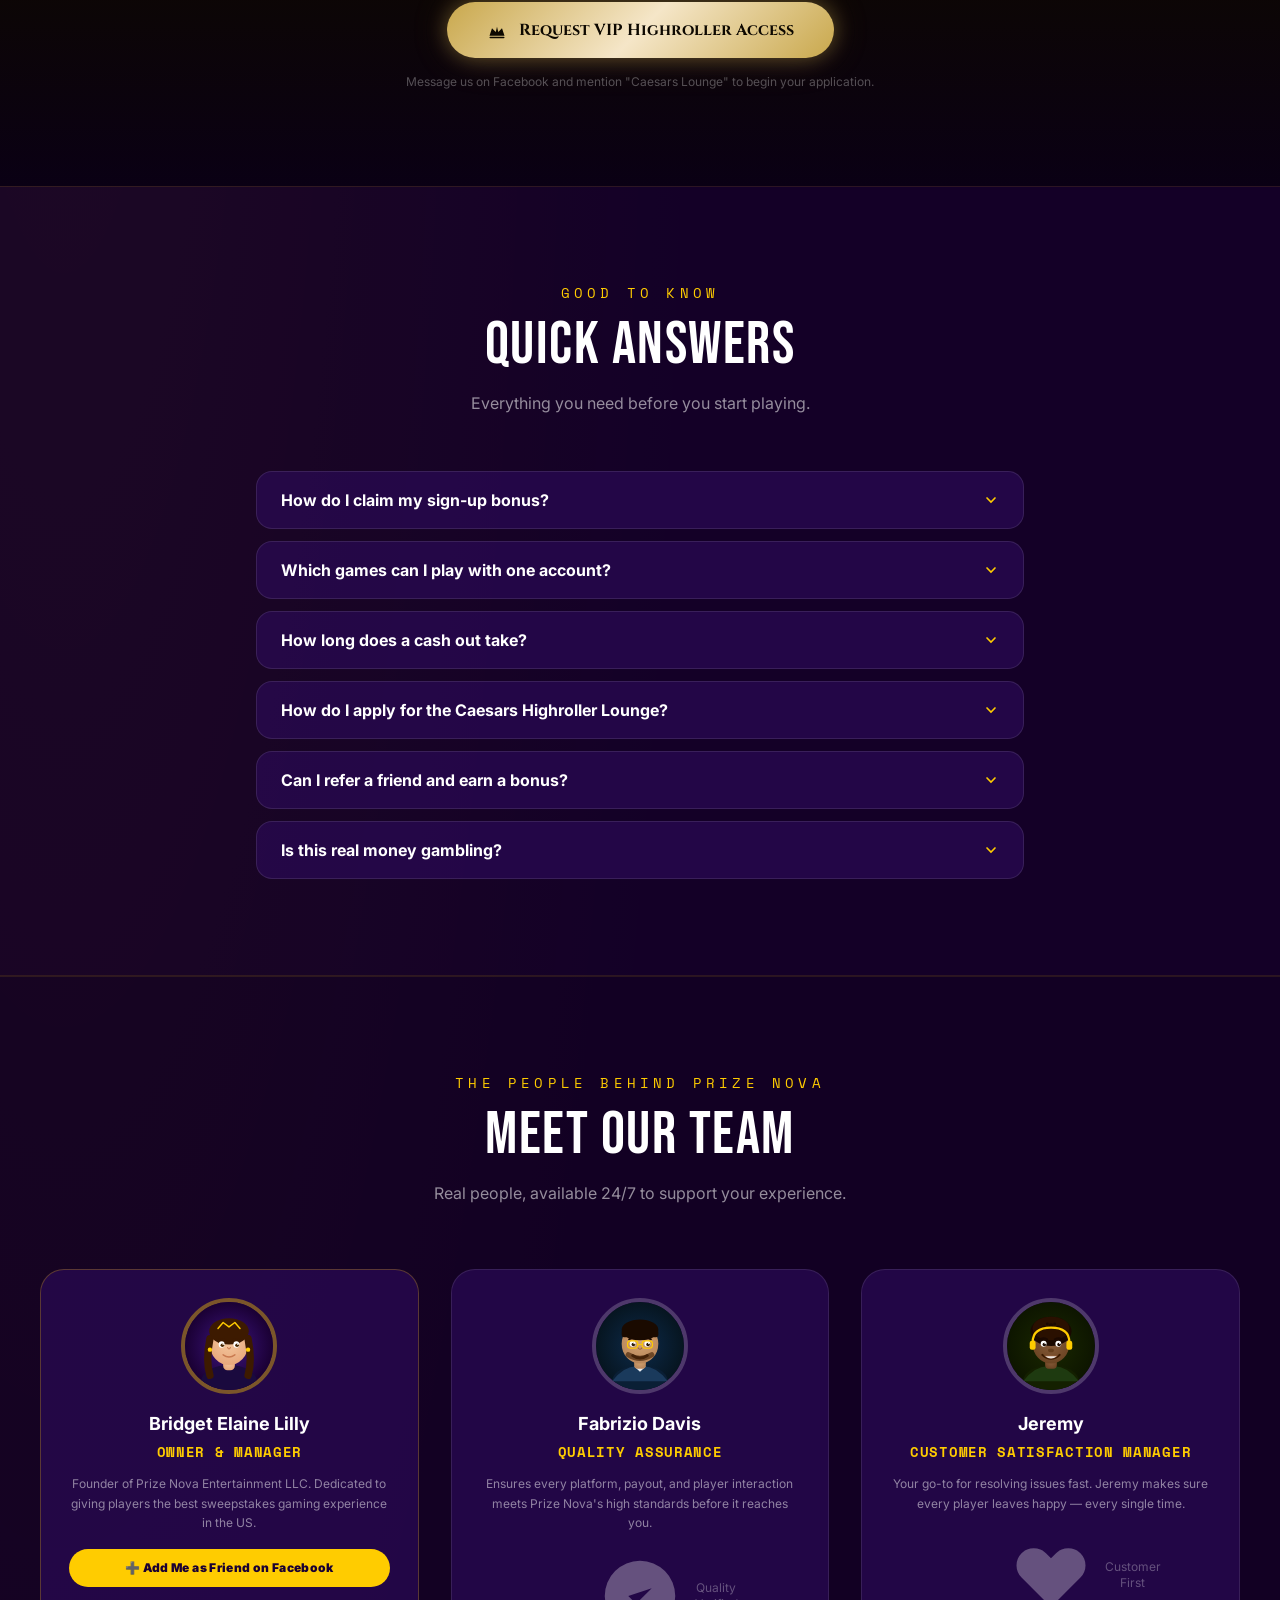
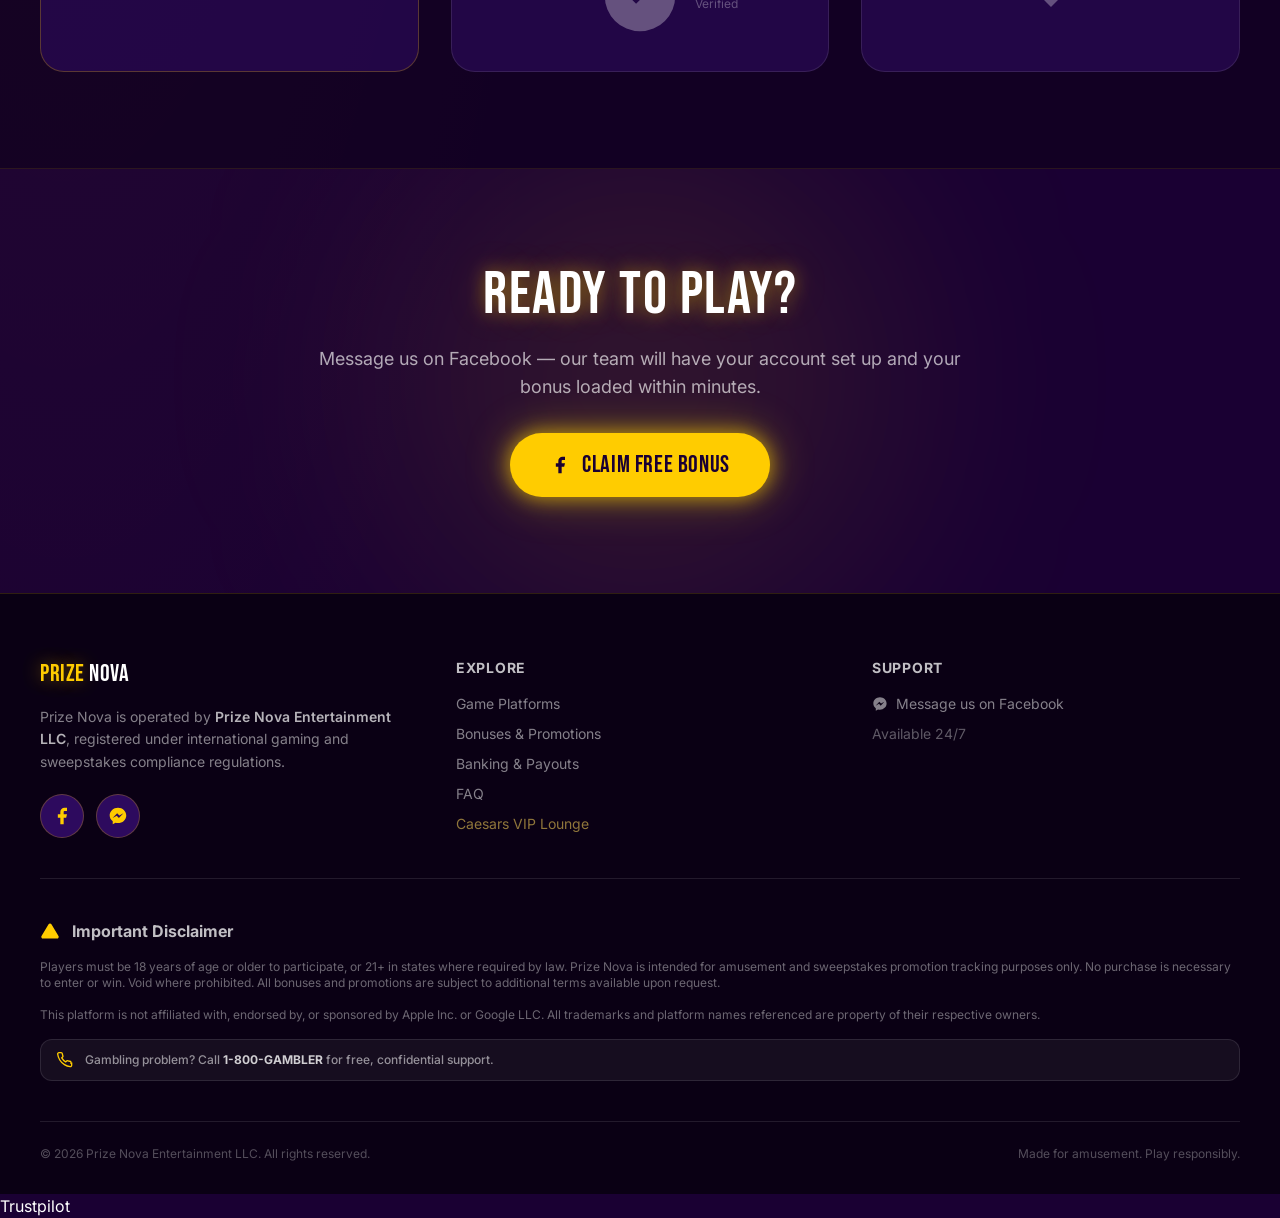
==== commit 503f9285: "Update index.html" ====
--- a/index.html
+++ b/index.html
@@ -8,6 +8,9 @@
 <link rel="preconnect" href="https://fonts.googleapis.com">
 <link href="https://fonts.googleapis.com/css2?family=Bebas+Neue&family=Cinzel:wght@400;600;700;900&family=Inter:wght@400;500;600;700;800;900&family=Space+Mono:wght@400;700&display=swap" rel="stylesheet">
 <link rel="stylesheet" href="styles.css">
+  <!-- TrustBox script -->
+<script type="text/javascript" src="//widget.trustpilot.com/bootstrap/v5/tp.widget.bootstrap.min.js" async></script>
+<!-- End TrustBox script -->
 
 <!-- Inline SVG icon library — zero external dependency -->
 <script>
@@ -996,6 +999,12 @@
 </script>
 <!--End of Tawk.to Script-->
 
+<!-- TrustBox widget - Review Collector -->
+<div class="trustpilot-widget" data-locale="en-US" data-template-id="56278e9abfbbba0bdcd568bc" data-businessunit-id="6a455a2a2da3ee27c6451aa5" data-style-height="52px" data-style-width="100%" data-token="35a686ee-5c8b-4e21-8ab2-4b96a9d3ef31">
+  <a href="https://www.trustpilot.com/review/prizenova.vercel.app" target="_blank" rel="noopener">Trustpilot</a>
+</div>
+<!-- End TrustBox widget -->
+
 <!-- ══════════════════════════════════════════
      MESSENGER ICON — BOTTOM RIGHT → Facebook
      Popup text: "I want free play"
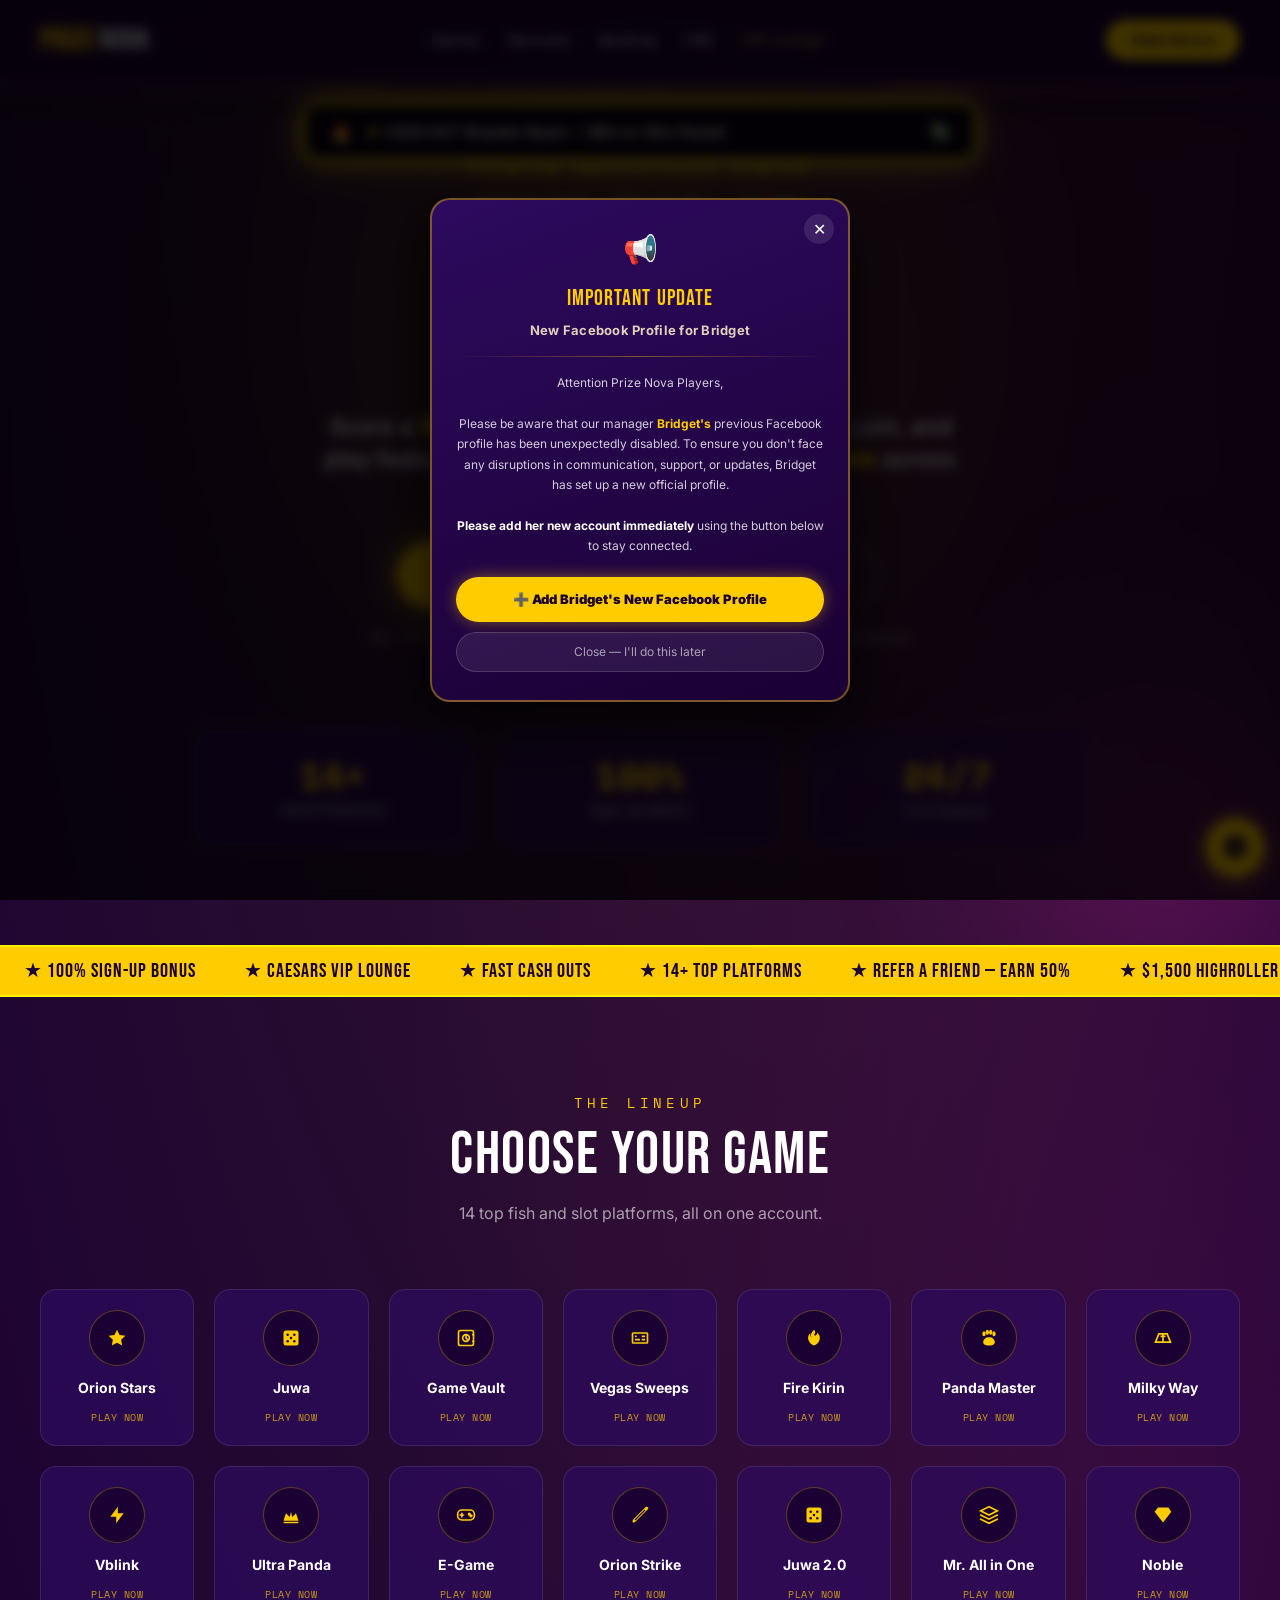
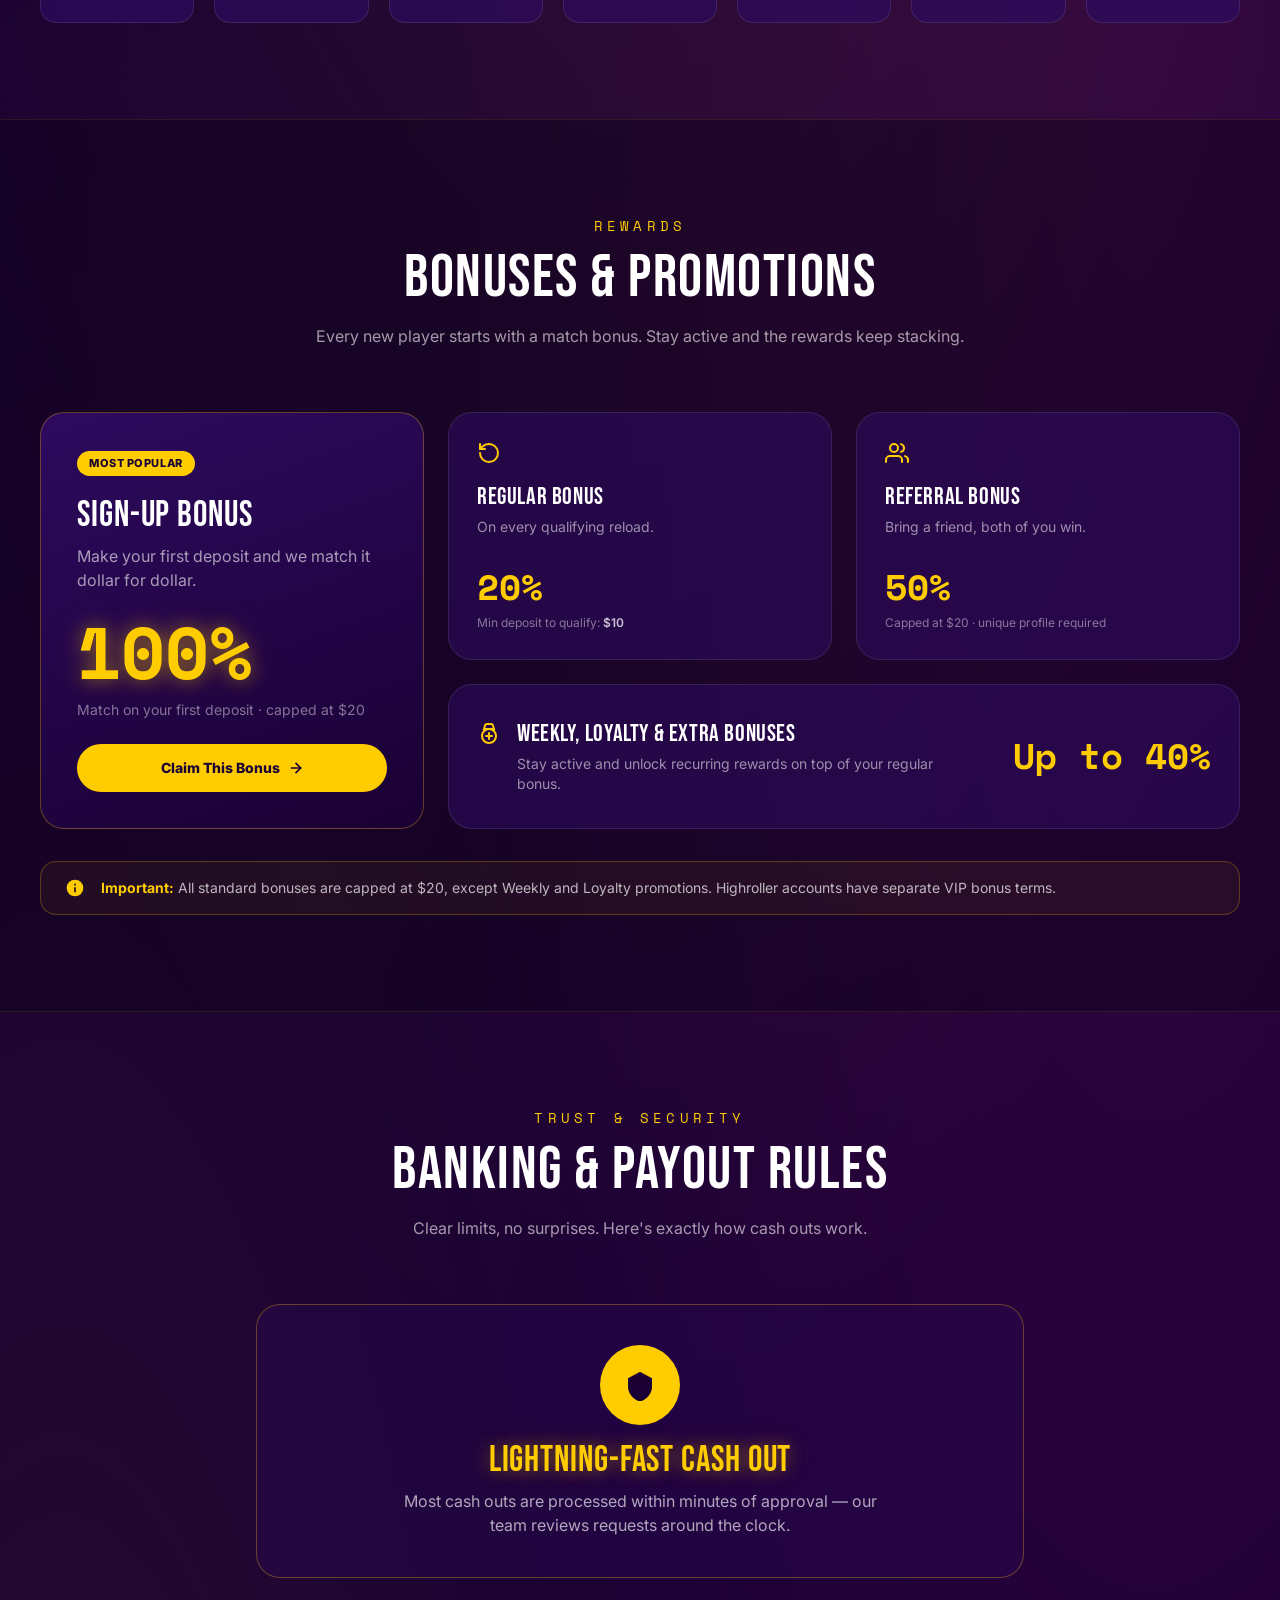
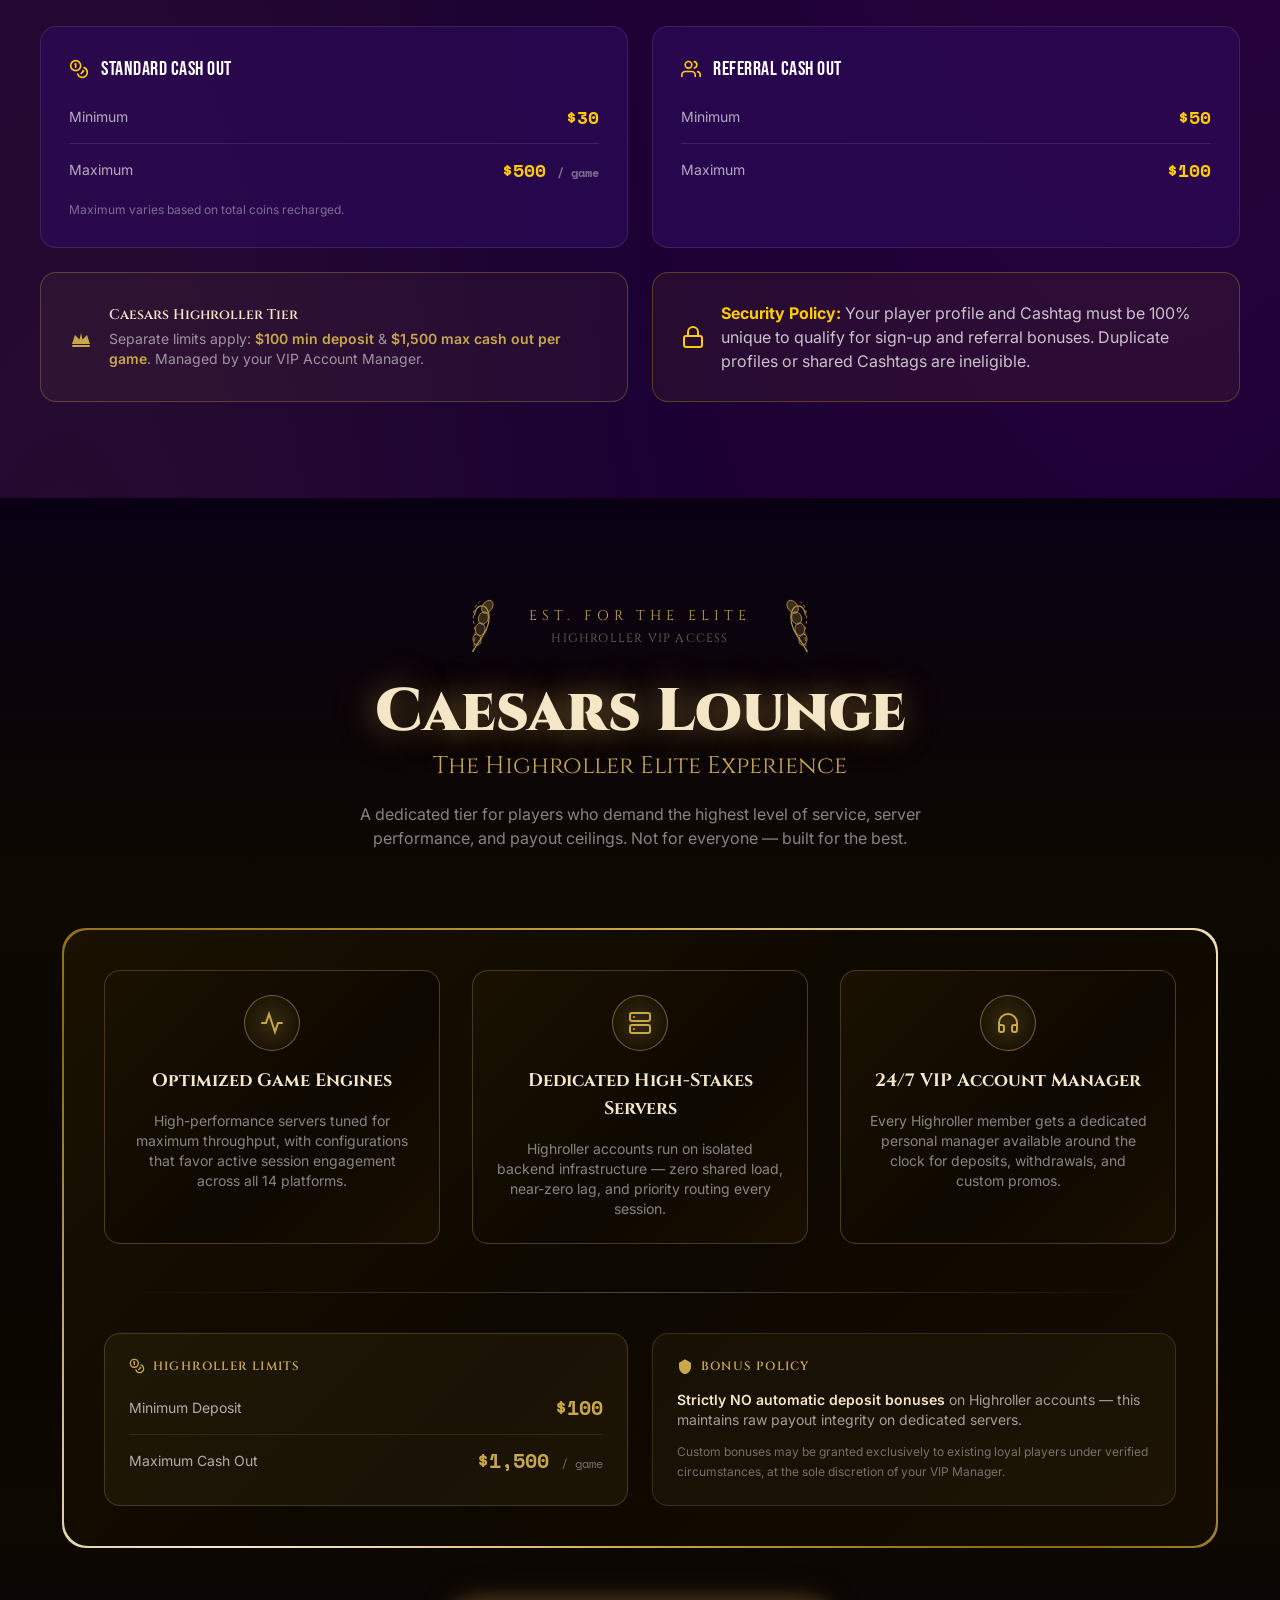
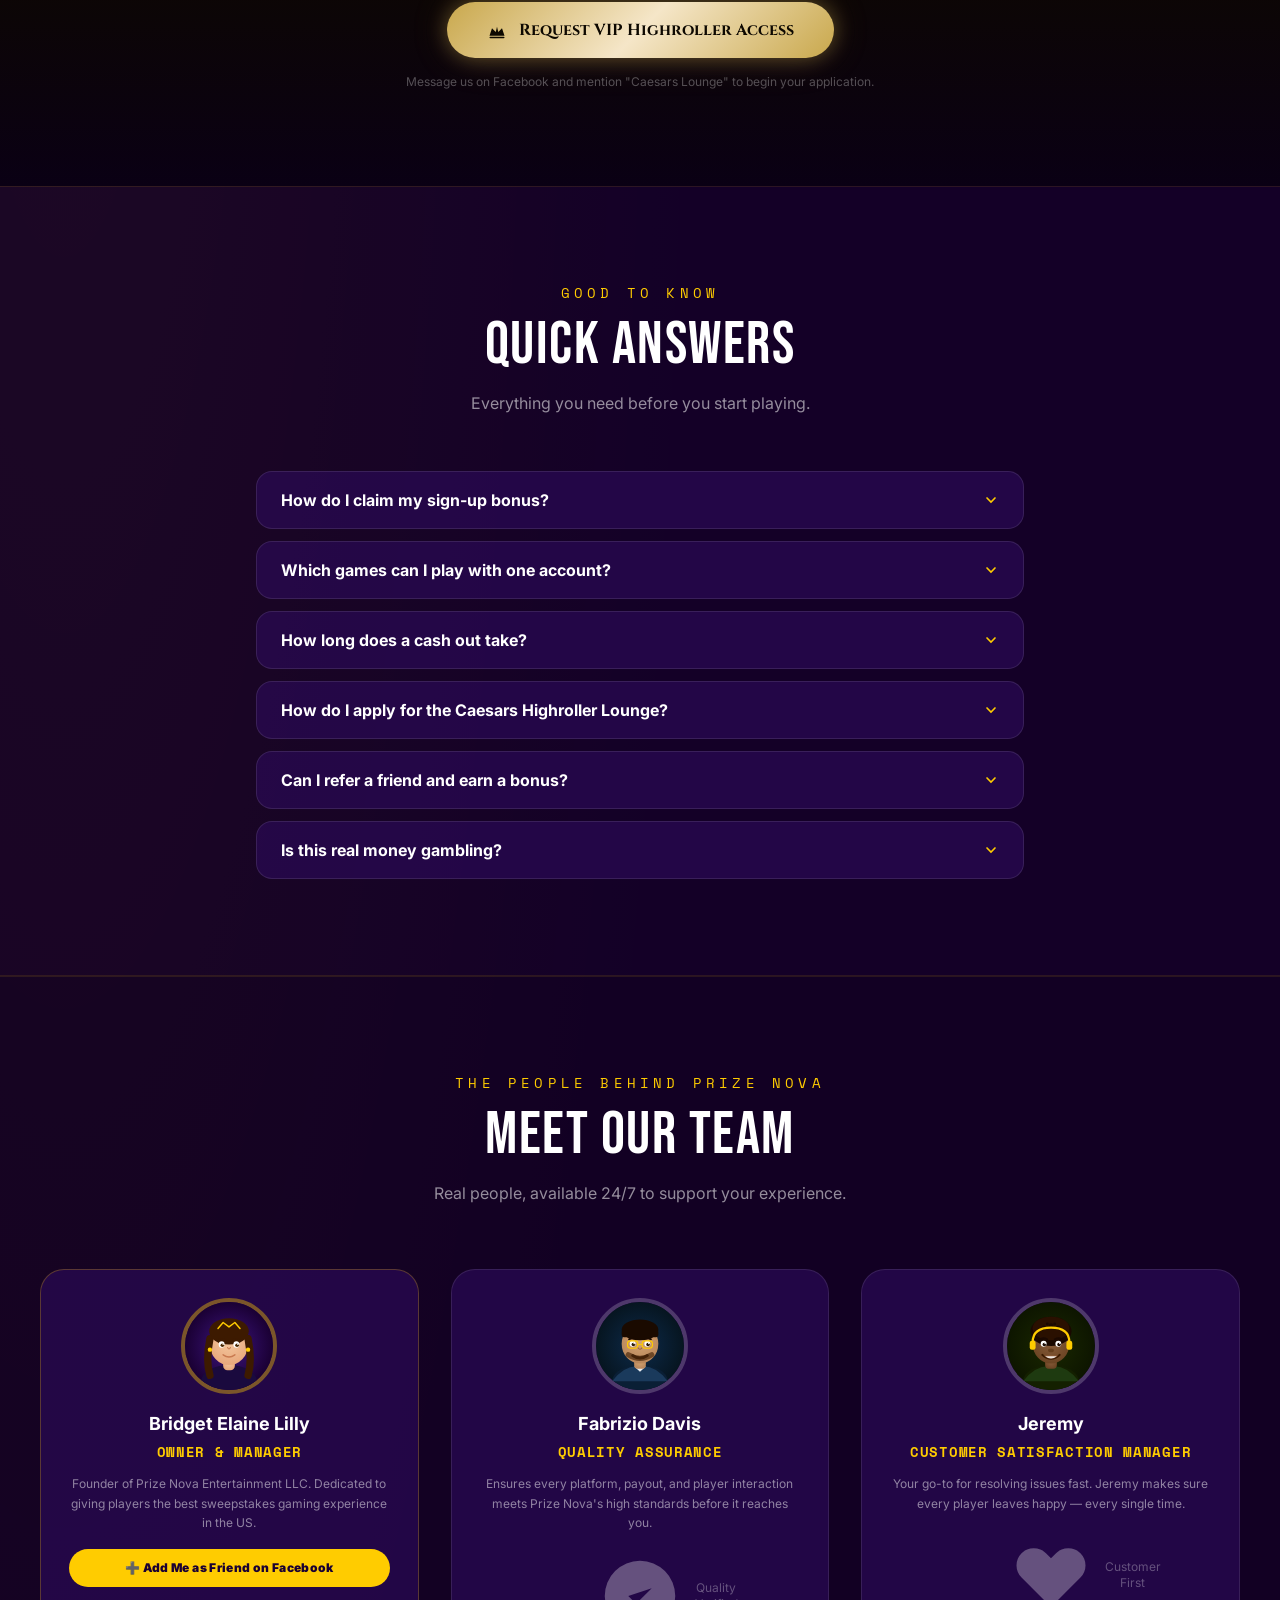
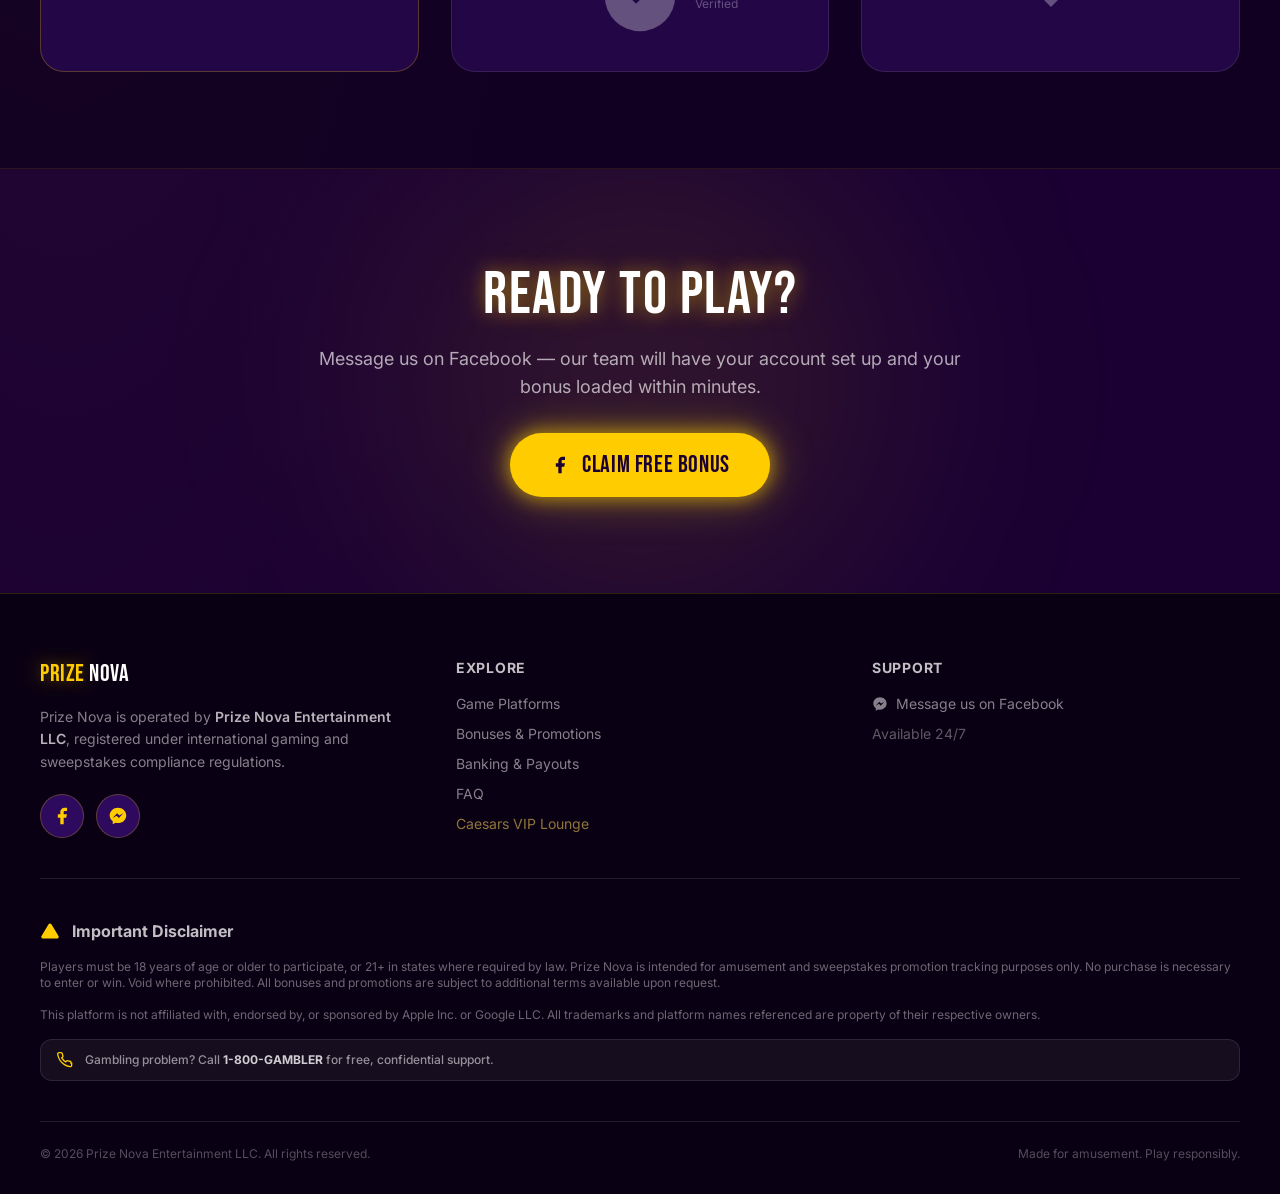
==== commit 5f5d0a59: "Update index.html" ====
--- a/index.html
+++ b/index.html
@@ -8,9 +8,6 @@
 <link rel="preconnect" href="https://fonts.googleapis.com">
 <link href="https://fonts.googleapis.com/css2?family=Bebas+Neue&family=Cinzel:wght@400;600;700;900&family=Inter:wght@400;500;600;700;800;900&family=Space+Mono:wght@400;700&display=swap" rel="stylesheet">
 <link rel="stylesheet" href="styles.css">
-  <!-- TrustBox script -->
-<script type="text/javascript" src="//widget.trustpilot.com/bootstrap/v5/tp.widget.bootstrap.min.js" async></script>
-<!-- End TrustBox script -->
 
 <!-- Inline SVG icon library — zero external dependency -->
 <script>
@@ -999,12 +996,6 @@
 </script>
 <!--End of Tawk.to Script-->
 
-<!-- TrustBox widget - Review Collector -->
-<div class="trustpilot-widget" data-locale="en-US" data-template-id="56278e9abfbbba0bdcd568bc" data-businessunit-id="6a455a2a2da3ee27c6451aa5" data-style-height="52px" data-style-width="100%" data-token="35a686ee-5c8b-4e21-8ab2-4b96a9d3ef31">
-  <a href="https://www.trustpilot.com/review/prizenova.vercel.app" target="_blank" rel="noopener">Trustpilot</a>
-</div>
-<!-- End TrustBox widget -->
-
 <!-- ══════════════════════════════════════════
      MESSENGER ICON — BOTTOM RIGHT → Facebook
      Popup text: "I want free play"
